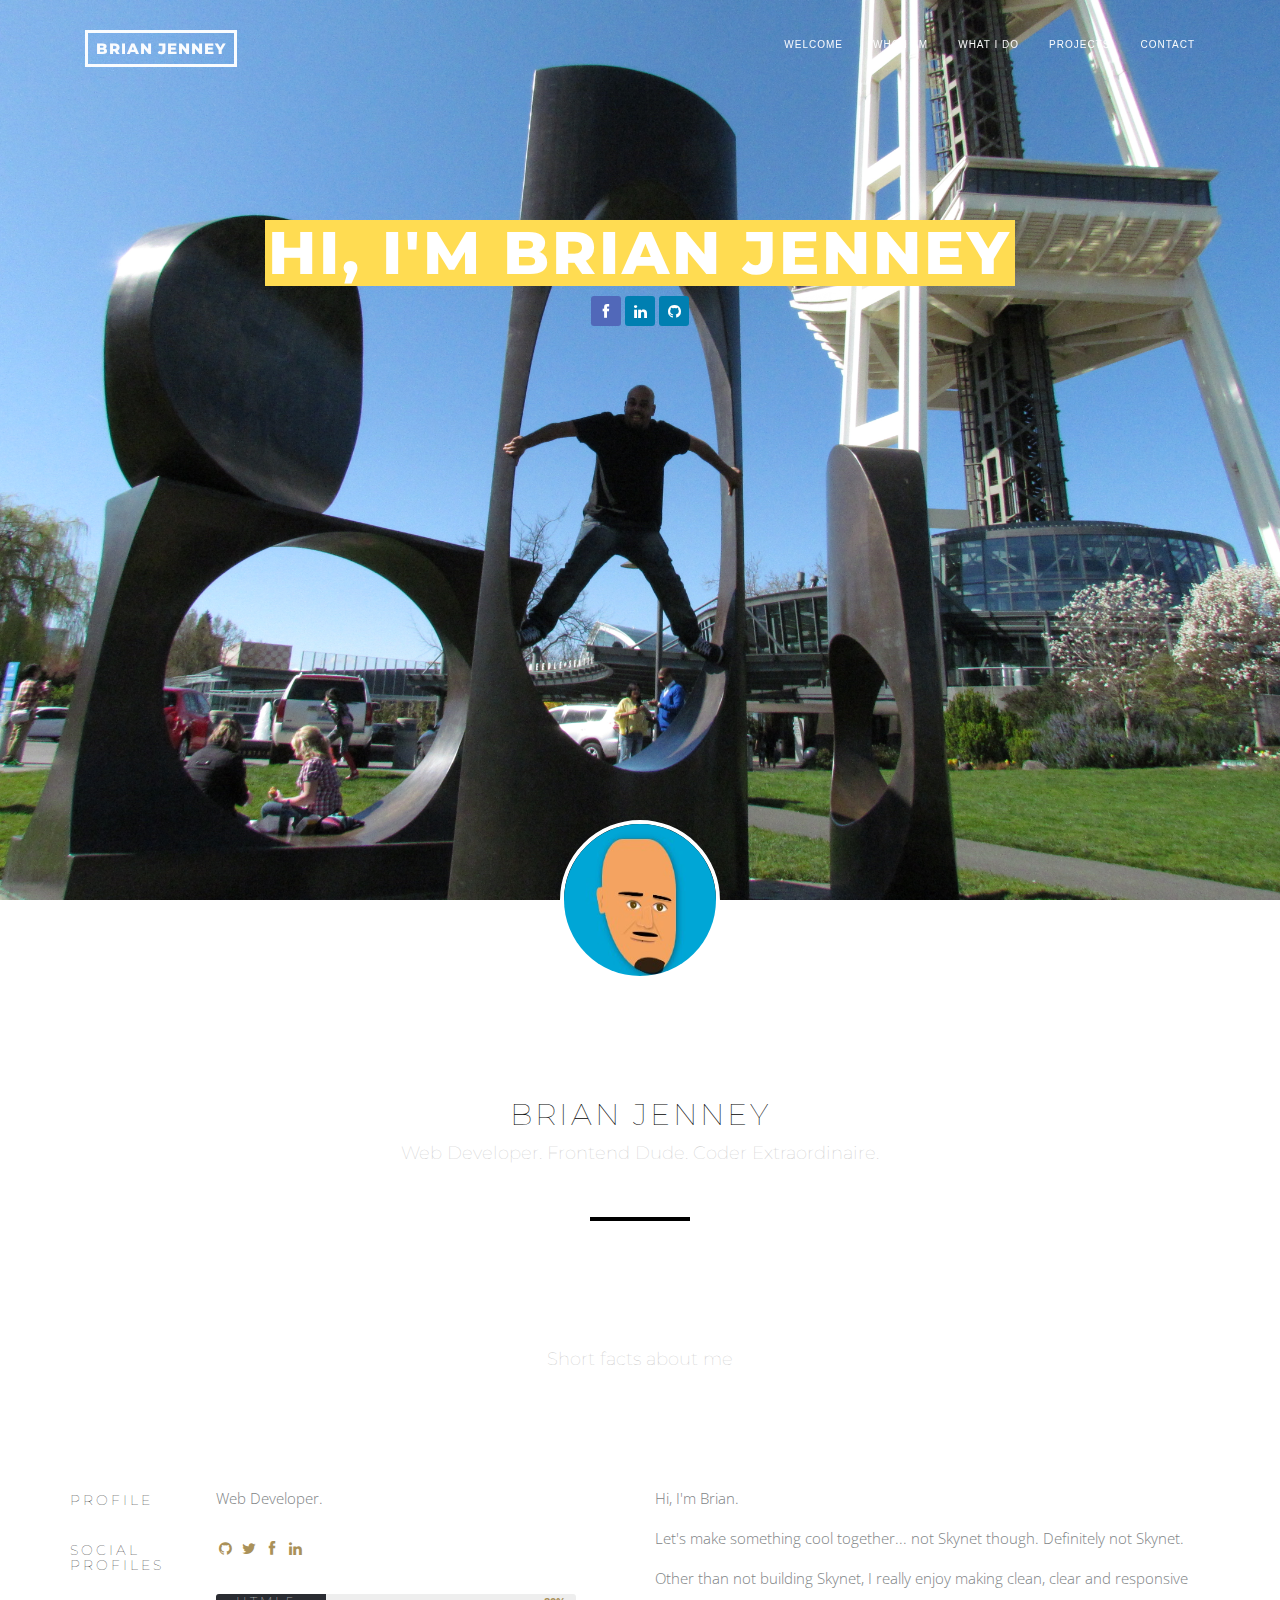
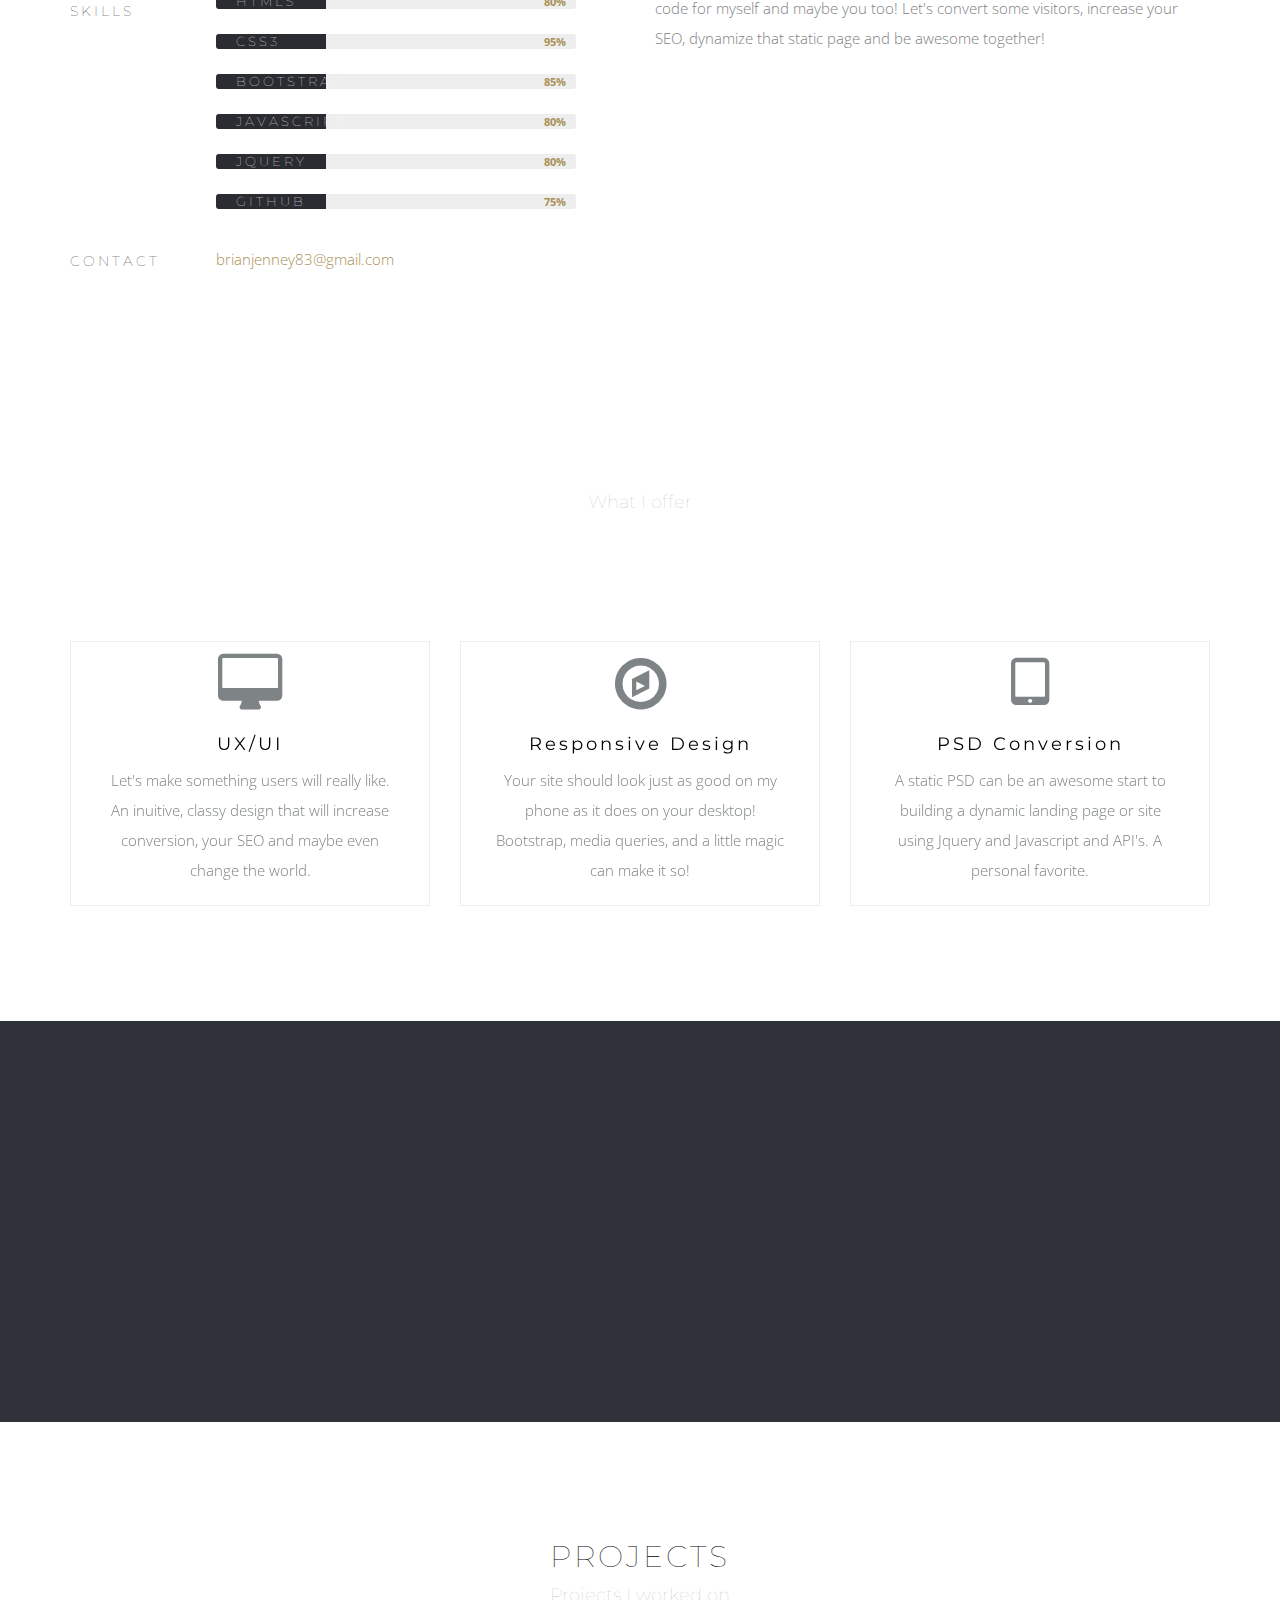
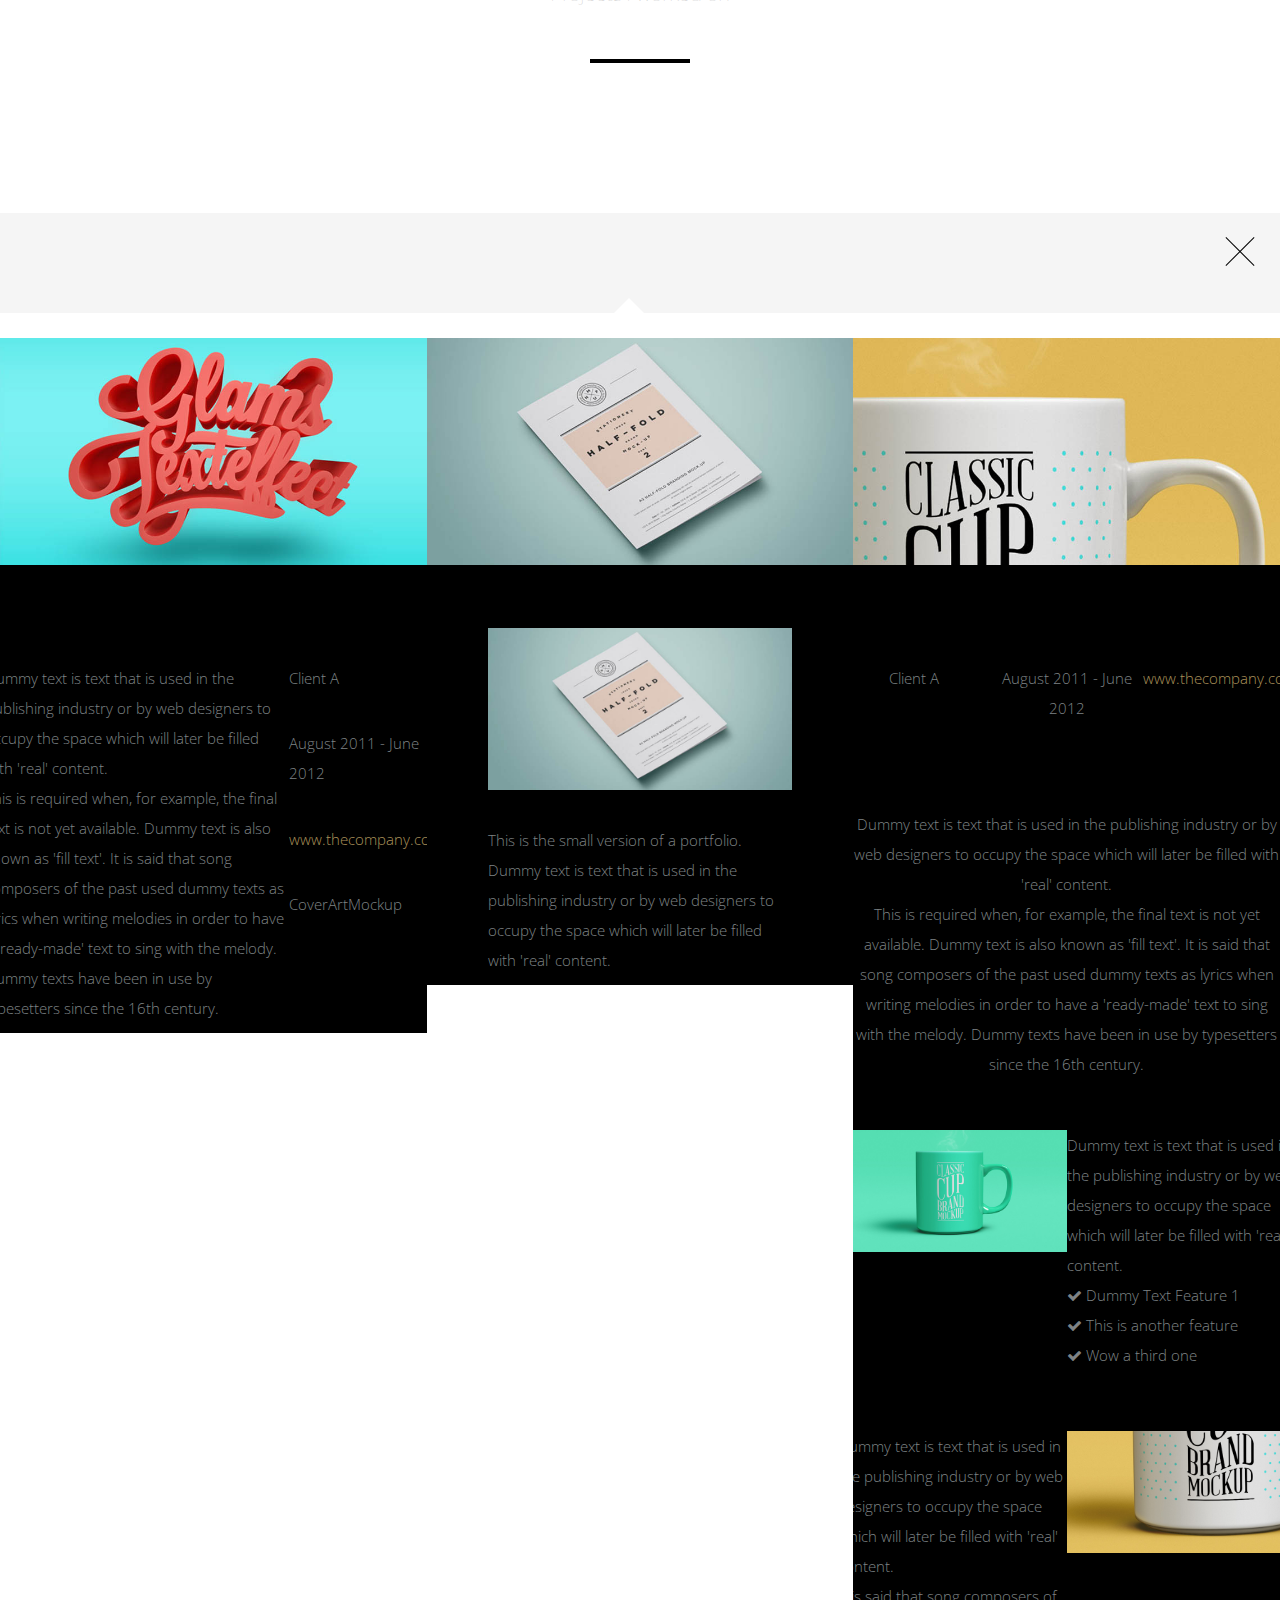
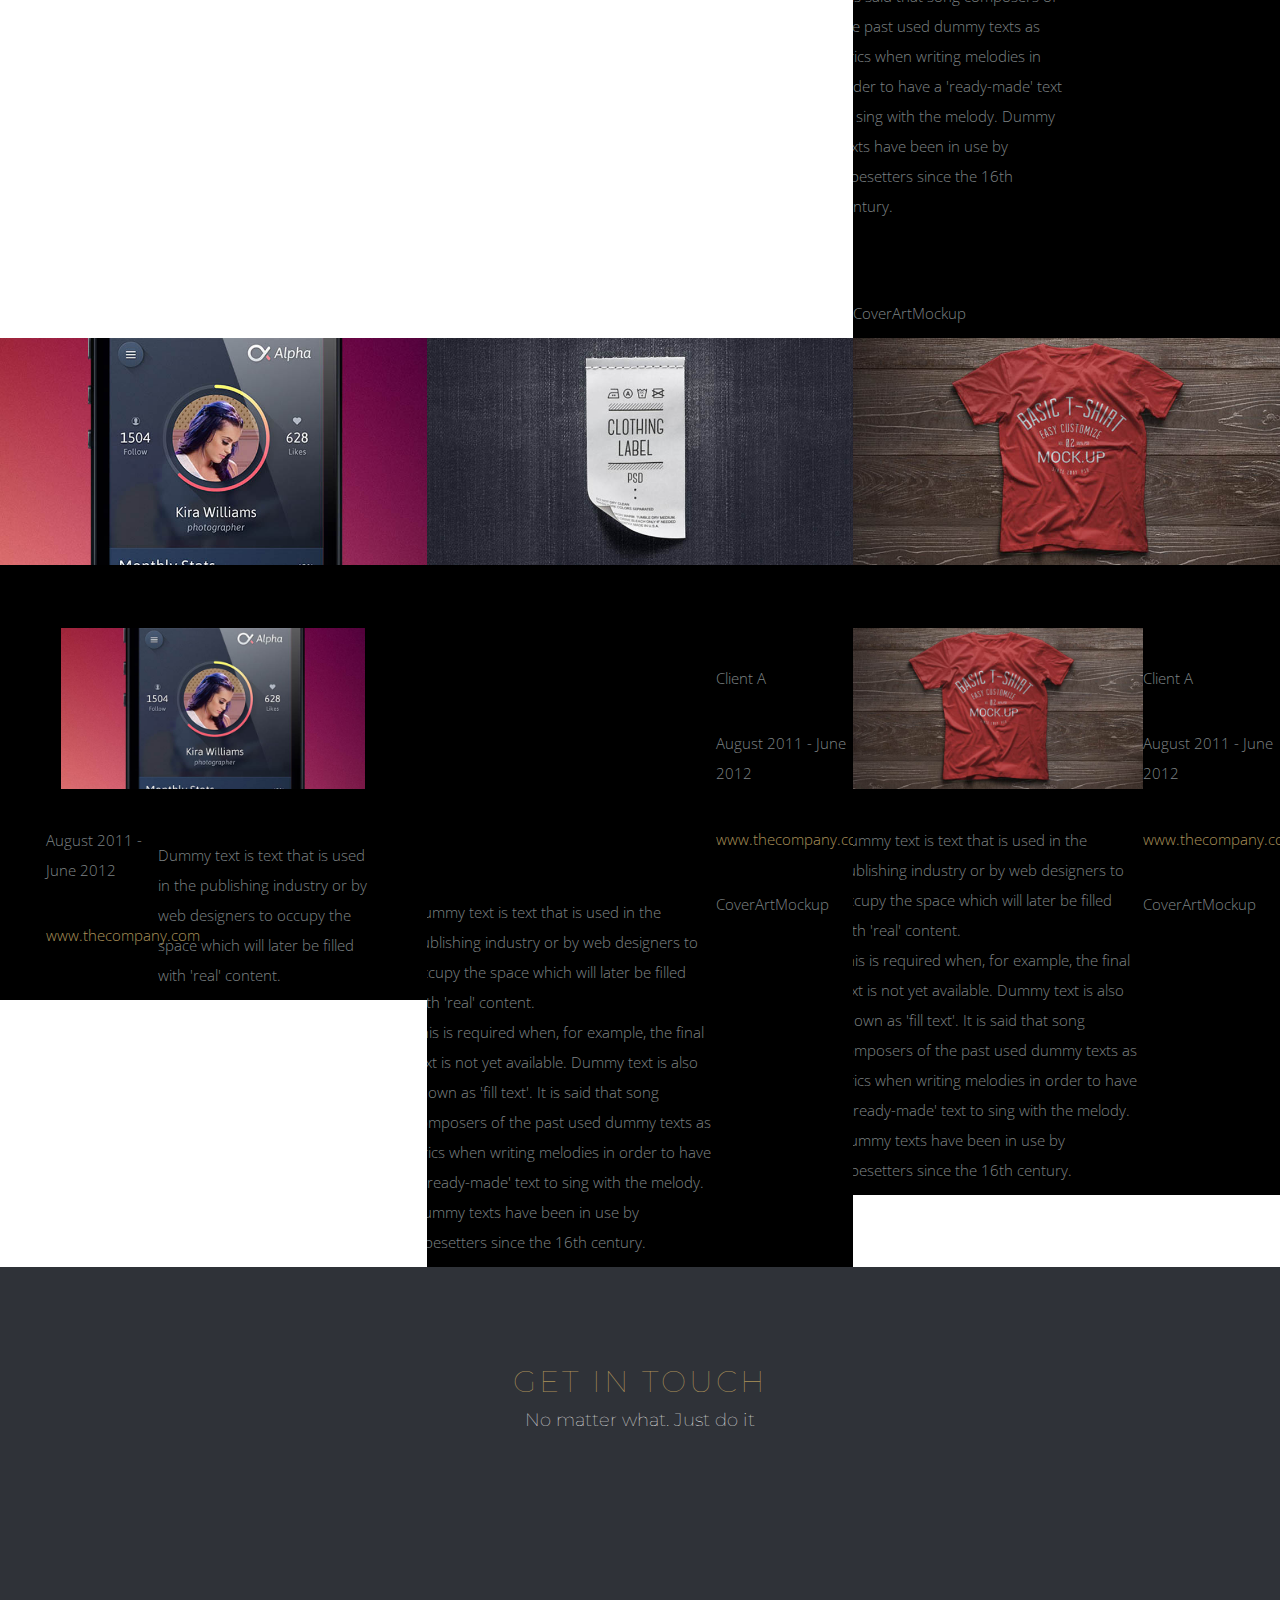
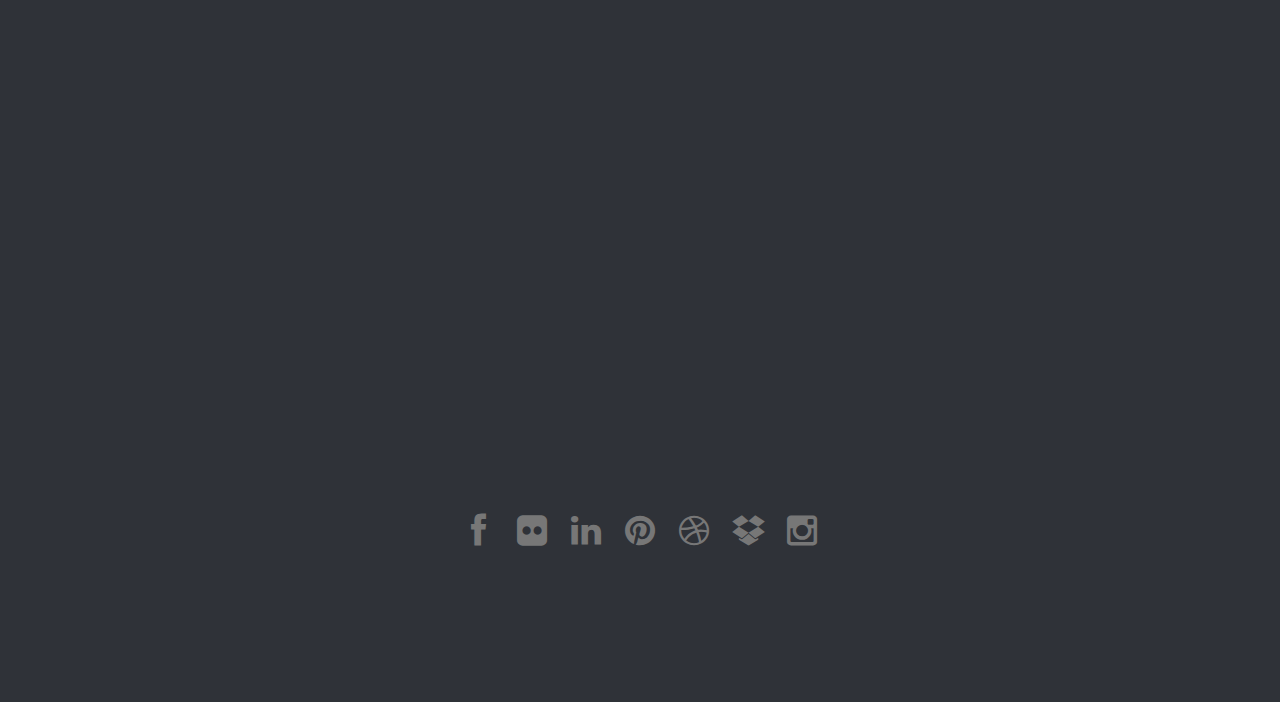
==== index-image.html @ 2e5a346d "Initial commit of portfolio" ====
<!DOCTYPE html>
<!--[if lt IE 7]>      <html class="no-js lt-ie9 lt-ie8 lt-ie7"> <![endif]-->
<!--[if IE 7]>         <html class="no-js lt-ie9 lt-ie8"> <![endif]-->
<!--[if IE 8]>         <html class="no-js lt-ie9"> <![endif]-->
<!--[if gt IE 8]><!--> <html class="no-js"> <!--<![endif]-->
    <head>
        <meta charset="utf-8">
        <title>BRIAN J | portfolio</title>
        <meta name="description" content="Description of your Site">
        <meta name="author" content="CREATEBRILLIANCE - Media &amp; Consulting">
        <meta name="viewport" content="width=device-width, initial-scale=1.0, maximum-scale=1.0, user-scalable=no">

        <link rel="stylesheet" href="css/bootstrap.min.css">
        
        <link rel="stylesheet" href="css/font-awesome.min.css">

		<link rel="stylesheet" href="owl-carousel/owl.carousel.css">
        <link rel="stylesheet" href="owl-carousel/owl.theme.css">
 
		<link rel="stylesheet" href="css/magnific-popup.css">
		
		<link rel="stylesheet" href="css/animate.css">
		
        <link rel="stylesheet" href="css/main.css">

		<link rel="stylesheet" href="css/colorscheme-0.css">
		
		<link href='http://fonts.googleapis.com/css?family=Montserrat:400,700%7cOpen+Sans:100,200,300,400,700' rel='stylesheet' type='text/css'> 

        <script src="js/vendor/modernizr-2.6.2-respond-1.1.0.min.js"></script>
		
		<script src="http://maps.google.com/maps/api/js?sensor=false"></script>
        

    </head>
    
    <body>
    <!--Preloader-->	
	<div id="preloader"><div id="spinner_container"><div class="company"><div class="border">BRIAN JENNEY <img src="img/assets/spinner.gif" alt="" /></div></div></div></div>
	
	<!--<nav class="navbar navbar-custom navbar-fixed-top static-background" role="navigation">-->
	<nav class="navbar navbar-custom navbar-fixed-top" role="navigation">
		<div class="container">
			<div class="navbar-header page-scroll">
				<button type="button" class="navbar-toggle" data-toggle="collapse" data-target=".navbar-main-collapse">
					<i class="fa fa-bars"></i>
				</button>
			<div class="company"><div class="border">BRIAN JENNEY</div></div>
			</div>
			<div class="collapse navbar-collapse navbar-right navbar-main-collapse">
				<ul class="nav navbar-nav">				
					<li><a href="#welcome">Welcome</a></li>
					<li><a href="#cv">Who I Am</a></li>
					<li><a href="#portfolio">What I Do</a></li>
					<li><a href="#blog">Projects</a></li>
					<li><a href="#contact">Contact</a></li>				
				</ul>
			</div>				
		</div>			
	</nav>

	<!--main body-->
	<section id="head" class="style2">
		<div class="container">
			<div class="row">
				<div class="hero" data-start="top:0px;opacity:1" data-top-bottom="top:500px;opacity:0">
					<div class="col-sm-8 col-sm-offset-2">
						<h1>Hi, I'm Brian Jenney</h1>
						<h3><span class="rotator"></span></h3>
						<div class="social-icons">

						
							<a href="#" target="_blank" class="facebook"><i class="fa fa-facebook"></i></a>
							<a href="#" target="_blank" class="linkedin"><i class="fa fa-linkedin"></i> </a>
							<a href="#" target="_blank" class="linkedin"><i class="fa fa-github"></i> </a>
						</div>

					</div>
				</div>
			</div>
		</div>
		<div id="slides">
			<div class="slides-container">
				<img src="img/bg-head-2.jpg" alt="Brian Jenney tackling the space needle" />
			</div>
		</div>
	</section>

	<section id="welcome">	
		<img alt="" class="thumb-middle" src="img/user-1.jpg" alt="Brian Jenney in CSS">			
		<div class="container">
			<div class="row">
				<div class="hero col-sm-6 col-sm-offset-3">
					<h2>Brian Jenney </h2>
					<p>Web Developer. Frontend Dude. Coder Extraordinaire.</p>
					<div class="space"></div>
				</div>
			</div>
			<div class="row">
				<div class="hero col-sm-6 col-sm-offset-3">
					<p>Short facts about me</p>
				</div>
			</div>
			<div class="row">
					<div class="col-md-6">						
						<div class="introduction-table">
							<div class="row">
								<div class="col-sm-3">
									<h4>Profile</h4>
								</div>
								<div class="col-sm-9">
									<p>Web Developer.</p>
								</div>
								</div>
								<div class="row">
								<div class="col-sm-3">
									<h4>Social Profiles</h4>
								</div>
								<div class="col-sm-9">

								
										<a href="#"><i class="fa fa-github fa-fw"></i></a>
										<a href="#"><i class="fa fa-twitter fa-fw"></i></a>
										<a href="#"><i class="fa fa-facebook fa-fw"></i></a>
										<a href="#"><i class="fa fa-linkedin fa-fw"></i> </a>
										
								</div>
							</div>
							<div class="row">
								<div class="col-sm-3">
									<h4>Skills</h4>
								</div>
								<div class="col-sm-8">
									<div class="skillbar clearfix " data-percent="80%">
										<div class="skillbar-title" style="background:#2F3238;"><span>HTML5</span></div>
										<div class="skillbar-bar" style="background:#2F3238;"></div>
										<div class="skill-bar-percent">80%</div>
									</div> <!-- End Skill Bar -->
									
									<div class="skillbar clearfix " data-percent="95%">
										<div class="skillbar-title" style="background:#2F3238;"><span>CSS3</span></div>
										<div class="skillbar-bar" style="background:#2F3238;"></div>
										<div class="skill-bar-percent">95%</div>
									</div> <!-- End Skill Bar -->
									
									<div class="skillbar clearfix " data-percent="75%">
										<div class="skillbar-title" style="background:#2F3238;"><span>BOOTSTRAP</span></div>
										<div class="skillbar-bar" style="background:#2F3238;"></div>
										<div class="skill-bar-percent">85%</div>
									</div> <!-- End Skill Bar -->
									
									<div class="skillbar clearfix " data-percent="88%">
										<div class="skillbar-title" style="background:#2F3238;"><span>JAVASCRIPT</span></div>
										<div class="skillbar-bar" style="background:#2F3238;"></div>
										<div class="skill-bar-percent">80%</div>
									</div> <!-- End Skill Bar -->

									<div class="skillbar clearfix " data-percent="88%">
										<div class="skillbar-title" style="background:#2F3238;"><span>JQUERY</span></div>
										<div class="skillbar-bar" style="background:#2F3238;"></div>
										<div class="skill-bar-percent">80%</div>
									</div> <!-- End Skill Bar -->

									<div class="skillbar clearfix " data-percent="88%">
										<div class="skillbar-title" style="background:#2F3238;"><span>GITHUB</span></div>
										<div class="skillbar-bar" style="background:#2F3238;"></div>
										<div class="skill-bar-percent">75%</div>
									</div> <!-- End Skill Bar -->
									
								</div>
							</div>
							<div class="row">
								<div class="col-sm-3">
									<h4>Contact</h4>
								</div>
								<div class="col-sm-9">
									<a href="mailto:brianjenney83@gmail.com">brianjenney83@gmail.com</a>
								</div>
							</div>
						</div>
					</div>
				
					<div class="col-md-6">
						<p>Hi, I'm Brian.</p>							
						<p>Let's make something cool together... not Skynet though. Definitely not Skynet.</p>
						<p>Other than not building Skynet, I really enjoy making clean, clear and responsive code for myself and maybe you too! Let's convert some visitors, increase your SEO, dynamize that static page and be awesome together!</p>

													
							
					</div>				
			</div>
		</div><!--container-->
	</section>
	
	<section id="offers">
		<div class="container">
			<div class="row">
				<div class="hero col-sm-6 col-sm-offset-3">
					<p>What I offer</p>
				</div>
			</div>
			<div class="row">
				<div class="col-sm-4">
					<div class="feature">
						<div class="icon ">
							<i class="fa fa-desktop"></i>
						</div>
						<div class="headline">
							<h3>UX/UI</h3>
						</div>
						<div class="text hidden-sm">
							<p>Let's make something users will really like. An inuitive, classy design that will increase conversion, your SEO and maybe even change the world.</p>
						</div>
						<div class="background-icon animated" data-animation-delay="0" data-animation="fadeInLeft">
							<i class="fa fa-desktop"></i>
						</div>
					</div>
				</div>
				<div class="col-sm-4">
					<div class="feature">
						<div class="icon ">
							<i class="fa fa-compass"></i>
						</div>
						<div class="headline">
							<h3>Responsive Design</h3>
						</div>
						<div class="text hidden-sm">
							<p>Your site should look just as good on my phone as it does on your desktop! Bootstrap, media queries, and a little magic can make it so!</p>
						</div>
						<div class="background-icon animated" data-animation-delay="200" data-animation="fadeInLeft">
							<i class="fa fa-compass"></i>
						</div>
					</div>
				</div>
				<div class="col-sm-4">
					<div class="feature">
						<div class="icon ">
							<i class="fa fa-tablet"></i>
						</div>
						<div class="headline">
							<h3>PSD Conversion</h3>
						</div>
						<div class="text hidden-sm">
							<p>A static PSD can be an awesome start to building a dynamic landing page or site using Jquery and Javascript and API's. A personal favorite.</p>
						</div>
						<div class="background-icon animated" data-animation-delay="200" data-animation="fadeInLeft">
							<i class="fa fa-tablet"></i>
						</div>
					</div>
				</div>
			</div><!--row-->
			
		</div>			
	</section>
			
	<section class="callToAction">			
		<div class="container animated" data-animation-delay="200" data-animation="rubberBand">
			<h2>I'm currently available to build something awesome with you or your company.</h2>
			<button class="btn btn-default btn-lg btn-toWhite"  onclick="$.scrollTo( '#contact', 800, {easing:'easeOutExpo', axis:'y'} );"><i class="fa fa-check"></i> HIRE ME</button>
		</div>
	</section>

	<section id="portfolio">
		<div class="container">
			<div class="row">
				<div class="hero col-sm-6 col-sm-offset-3">
					<h2>Projects</h2>
					<p>Projects I worked on</p>
					<div class="space"></div>
				</div>
			</div>
			
		</div>

		<div class="portfolio-wrapper">
			<div class="container">
				<div class="portfolio-close"><span>close</span></div>
				<div class="portfolio-container"></div>
				<div class="arrow-up"></div>
			</div>
		</div>
		
		<div class="portfolio-grid row">
			<div class="col-sm-4" data-group="graphics,web">
				<div class="portfolio-link">
					<div class="portfolio-hover">
						<div class="img"><img src="img/portfolio/port-1.jpg" alt=""></div>
						<div class="info dark">
							<h2>Photoshop Text Effect</h2>
							<p>Graphics | Web</p>
						</div>
					</div>

					<div class="portfolio-content">
						<h2>Photoshop Text Effect</h2>
						<div class="row">
							<div class="col-md-8">
								<div id="carousel-port" class="owl-carousel owl-portfolio">
									<div class="item"><img class="lazyOwl img-responsive" data-src="img/portfolio/port-1-2.jpg" src="#" alt="" />
									</div>
									<div class="item"><img class="lazyOwl img-responsive" data-src="img/portfolio/port-1-3.jpg" src="#" alt="" />
									</div>
									<div class="item"><img class="lazyOwl img-responsive" data-src="img/portfolio/port-1-4.jpg" src="#" alt="" />
									</div>
								</div>
								<h5>PROJECT DESCRIPTION</h5>
								<div class="description">
									<p>
										Dummy text is text that is used in the publishing industry or by web designers to occupy the space which will later be filled with 'real' content.
										<br/>
										This is required when, for example, the final text is not yet available. Dummy text is also known as 'fill text'. It is said that song composers of the past used dummy texts as lyrics when writing melodies in order to have a 'ready-made' text to sing with the melody. Dummy texts have been in use by typesetters since the 16th century.
									</p>
								</div>
							</div>
							<div class="col-md-4">
								<div class="client">
									<h5>CLIENT NAME</h5>
									<p>
										Client A
									</p>
								</div>
								<div class="date">
									<h5>TIMEFRAME</h5>
									<p>
										August 2011 - June 2012
									</p>
								</div>
								<div class="url">
									<h5>URL</h5>
									<p>
										<a href="#">www.thecompany.com</a>
									</p>
								</div>
								<div class="tags">
									<h5>TAGS</h5>
									<p>
										<span class="tagIcon">Cover</span><span class="tagIcon">Art</span><span class="tagIcon">Mockup</span>
									</p>
								</div>
							</div>
						</div>
					</div><!--portfolio-content-->
				</div>
			</div>
			
			<div class="col-sm-4" data-group="mockup">   
				<div class="portfolio-link">
					<div class="portfolio-hover">
						<div class="img"><img src="img/portfolio/port-2.jpg" alt=""></div>
						<div class="info dark">
							<h2>Project for Client B</h2>
							<p>Mockup</p>
						</div>
					</div>

					<div class="portfolio-content">
						<div class="row">
							<div class="col-md-8 col-md-offset-2">
								<h2>Portfolio Client B</h2>
								<img src="img/portfolio/port-2-2.jpg" class="img-responsive" alt="" />
								<h5>PROJECT DESCRIPTION</h5>
								<div class="description">
									<p>
										This is the small version of a portfolio. <br>
										Dummy text is text that is used in the publishing industry or by web designers to occupy the space which will later be filled with 'real' content.
									</p>
								</div>
							</div>
						</div>
					</div><!--portfolio-content-->
				</div>
			</div>
			
			<div class="col-sm-4" data-group="web,mockup,graphics">  
				<div class="portfolio-link">
					<div class="portfolio-hover">
						<div class="img"><img src="img/portfolio/port-3.jpg" alt=""></div>
						<div class="info dark">
							<h2>Big Project</h2>
							<p>Web | Mockup | Graphics</p>
						</div>
					</div>

					<div class="portfolio-content">
						<h2 class="text-center">Big Project</h2>
						<div class="row">
							<div class="col-sm-4 text-center">
								<div class="client">
									<h5>CLIENT NAME</h5>
									<p>
										Client A
									</p>
								</div>
							</div>
							<div class="col-sm-4 text-center">
								<div class="date">
									<h5>TIMEFRAME</h5>
									<p>
										August 2011 - June 2012
									</p>
								</div>
							</div>
							<div class="col-sm-4 text-center">
								<div class="url">
									<h5>URL</h5>
									<p>
										<a href="#">www.thecompany.com</a>
									</p>
								</div>
							</div>
						</div>
						
						<hr class="invisible">
						
						<h5 class="text-center">PROJECT DESCRIPTION</h5>
						<div class="description">
							<p class="text-center">
								Dummy text is text that is used in the publishing industry or by web designers to occupy the space which will later be filled with 'real' content.
								<br/>
								This is required when, for example, the final text is not yet available. Dummy text is also known as 'fill text'. It is said that song composers of the past used dummy texts as lyrics when writing melodies in order to have a 'ready-made' text to sing with the melody. Dummy texts have been in use by typesetters since the 16th century.
							</p>
						</div>
						
						<hr class="invisible">
						
						<div class="row">
							<div class="col-sm-6">
								<img class="img-responsive" src="img/portfolio/port-3-2.jpg" alt="" />
							</div>
							<div class="col-sm-6">
								Dummy text is text that is used in the publishing industry or by web designers to occupy the space which will later be filled with 'real' content.
								<ul class="list-unstyled">
									<li><i class="fa fa-check"></i> Dummy Text Feature 1</li>
									<li><i class="fa fa-check"></i> This is another feature</li>
									<li><i class="fa fa-check"></i> Wow a third one</li>
								</ul>
							</div>
						</div>
						
						<hr class="invisible">
						
						<div class="row">
							<div class="col-sm-6">
								Dummy text is text that is used in the publishing industry or by web designers to occupy the space which will later be filled with 'real' content.
								<br>
								It is said that song composers of the past used dummy texts as lyrics when writing melodies in order to have a 'ready-made' text to sing with the melody. Dummy texts have been in use by typesetters since the 16th century. 
							</div>
							<div class="col-sm-6">
								<img class="img-responsive" src="img/portfolio/port-3-3.jpg" alt="" />
							</div>
						</div>
						
						<hr class="invisible">
						
						<div class="tags">
							<h5>TAGS</h5>
							<p>
								<span class="tagIcon">Cover</span><span class="tagIcon">Art</span><span class="tagIcon">Mockup</span>
							</p>
						</div>
					</div><!--portfolio-content-->
				</div>
			</div>
			
			<div class="col-sm-4" data-group="web">   
				<div class="portfolio-link">
					<div class="portfolio-hover">
						<div class="img"><img src="img/portfolio/port-4.jpg" alt=""></div>
						<div class="info dark">
							<h2>App Design</h2>
							<p>Web</p>
						</div>
					</div>

					<div class="portfolio-content">
						<div class="row">
							<div class="col-md-8 col-md-offset-2">
								<h2>App Design</h2>
								<img class="img-responsive" src="img/portfolio/port-4-2.jpg" alt="" />
								<div class="row">
									<div class="col-md-4">
										<div class="date">
											<h5>TIMEFRAME</h5>
											<p>
												August 2011 - June 2012
											</p>
										</div>
										<div class="url">
											<h5>URL</h5>
											<p>
												<a href="#">www.thecompany.com</a>
											</p>
										</div>
									</div>
									<div class="col-md-8">
										<h5>PROJECT DESCRIPTION</h5>
										<div class="description">
											<p>
												Dummy text is text that is used in the publishing industry or by web designers to occupy the space which will later be filled with 'real' content.
											</p>
										</div>
									</div>
								</div>
							</div>
						</div>
					</div><!--portfolio-content-->
				</div>
			</div>
			
			<div class="col-sm-4" data-group="graphics,mockup">   
				<div class="portfolio-link">
					<div class="portfolio-hover">
						<div class="img"><img src="img/portfolio/port-5.jpg" alt=""></div>
						<div class="info dark">
							<h2>PSD Mockup</h2>
							<p>Graphics | Mockup</p>
						</div>
					</div>

					<div class="portfolio-content">
						<h2>PSD Mockup</h2>
						<div class="row">
							<div class="col-md-8">
								<div class="video-container">
									<iframe src="http://player.vimeo.com/video/25708134?title=0&amp;byline=0&amp;portrait=0" width="400" height="225" style="border-width:0px"></iframe>
								</div>	
								<h5>PROJECT DESCRIPTION</h5>
								<div class="description">
									<p>
										Dummy text is text that is used in the publishing industry or by web designers to occupy the space which will later be filled with 'real' content.
										<br/>
										This is required when, for example, the final text is not yet available. Dummy text is also known as 'fill text'. It is said that song composers of the past used dummy texts as lyrics when writing melodies in order to have a 'ready-made' text to sing with the melody. Dummy texts have been in use by typesetters since the 16th century.
									</p>
								</div>
							</div>
							<div class="col-md-4">
								<div class="client">
									<h5>CLIENT NAME</h5>
									<p>
										Client A
									</p>
								</div>
								<div class="date">
									<h5>TIMEFRAME</h5>
									<p>
										August 2011 - June 2012
									</p>
								</div>
								<div class="url">
									<h5>URL</h5>
									<p>
										<a href="#">www.thecompany.com</a>
									</p>
								</div>
								<div class="tags">
									<h5>TAGS</h5>
									<p>
										<span class="tagIcon">Cover</span><span class="tagIcon">Art</span><span class="tagIcon">Mockup</span>
									</p>
								</div>
							</div>
						</div>
					</div><!--portfolio-content-->
				</div>
			</div>
			
			<div class="col-sm-4" data-group="web,mockup">   
				<div class="portfolio-link">
					<div class="portfolio-hover">
						<div class="img"><img src="img/portfolio/port-6.jpg" alt=""></div>
						<div class="info dark">
							<h2>The Shirt</h2>
							<p>Web | Mockup</p>
						</div>
					</div>
					
					<div class="portfolio-content">
						<h2>The Shirt</h2>
						<div class="row">
							<div class="col-md-8">
								<img class="img-responsive" src="img/portfolio/port-6-2.jpg" alt="" />

								<h5>PROJECT DESCRIPTION</h5>
								<div class="description">
									<p>
										Dummy text is text that is used in the publishing industry or by web designers to occupy the space which will later be filled with 'real' content.
										<br/>
										This is required when, for example, the final text is not yet available. Dummy text is also known as 'fill text'. It is said that song composers of the past used dummy texts as lyrics when writing melodies in order to have a 'ready-made' text to sing with the melody. Dummy texts have been in use by typesetters since the 16th century.
									</p>
								</div>
							</div>
							<div class="col-md-4">
								<div class="client">
									<h5>CLIENT NAME</h5>
									<p>
										Client A
									</p>
								</div>
								<div class="date">
									<h5>TIMEFRAME</h5>
									<p>
										August 2011 - June 2012
									</p>
								</div>
								<div class="url">
									<h5>URL</h5>
									<p>
										<a href="#">www.thecompany.com</a>
									</p>
								</div>
								<div class="tags">
									<h5>TAGS</h5>
									<p>
										<span class="tagIcon">Cover</span><span class="tagIcon">Art</span><span class="tagIcon">Mockup</span>
									</p>
								</div>
							</div>
						</div>
					</div><!--portfolio-content-->
				</div>
			</div>
			
		</div>	
	</section>
	
	<section id="contact" class="no-section-padding">
		
		<div class="container text-center">
			<div class="row section-padding">
				<div class="hero">
						<h2>Get in touch</h2>
						<p>No matter what. Just do it</p>
				</div>
				<div class="col-sm-6 col-sm-offset-3 animated" data-animation-delay="300" data-animation="fadeInLeft">
					<h2>Brian Jenney </h2>
					<address>
						San Pablo, CA 
						<br>
						<abbr title="Phone">P:</abbr> (510) 206-8990
						<br>
						<a href="mailto:brianjenney83@gmail.com">brianjenney83@gmail.com</a>
					</address>
					<div class="background-icon left animated" data-animation-delay="400" data-animation="fadeInRight">
						<i class="fa fa-envelope-o"></i>
					</div>
				</div>
				<div class="col-sm-6 col-sm-offset-3 animated" data-animation-delay="600" data-animation="fadeInRight">
					<form class="contact-form" id="contact-form" role="form">
						<div class="form-group">
							<label class="sr-only" for="inputName">Name</label>
							<input type="text" placeholder="Name" name="inputName" id="inputName" class="form-control">
						</div>

						<div class="form-group">
							<label class="sr-only" for="inputEmail">Email address</label>
							<input type="email" placeholder="Enter email" name="inputEmail" id="inputEmail" class="form-control">
						</div>

						<div class="form-group">
							<label class="sr-only" for="inputMessage">Message</label>
							<textarea placeholder="Your Message" name="inputMessage" rows="5" id="inputMessage" class="form-control"></textarea>
						</div>
						<div class="pull-right">
							<p><button id="contact-submit" class="btn btn-default btn-submit" type="submit"><i class="fa fa-check"></i> Submit</button></p>
						</div>
						<div class="clearfix"></div>
						<div id="contact-form-response"></div>
					</form>
				</div>
			</div><!--row-->
			
				<div class="social-icons">
					<a href="#" target="_blank" class="facebook"><i class="fa fa-facebook"></i></a>
					<a href="#" target="_blank" class="flickr"><i class="fa fa-flickr"></i> </a>
					<a href="#" target="_blank" class="linkedin"><i class="fa fa-linkedin"></i> </a>
					<a href="#" target="_blank" class="pinterest"><i class="fa fa-pinterest"></i> </a>
					<a href="#" target="_blank" class="dribbble"><i class="fa fa-dribbble"></i> </a>
					<a href="#" target="_blank" class="dropbox"><i class="fa fa-dropbox"></i> </a>
					<a href="#" target="_blank" class="instagram"><i class="fa fa-instagram"></i> </a>
				</div>
				<div class="clearfix"></div>
			
		</div><!--container-->		
	</section>

  		<script type="text/javascript" src="js/vendor/jquery-1.10.1.min.js"></script>
		<script type="text/javascript" src="js/vendor/bootstrap.min.js"></script>
		<script type="text/javascript" src="js/plugins.js"></script>
		<script type="text/javascript" src="owl-carousel/owl.carousel.min.js"></script>
		<script type="text/javascript" src="js/main.js"></script>

		<script>
			$(document).ready(function(){		
				SLAMR.preloader();		
				SLAMR.nav();	
				SLAMR.parallax(true);							
				SLAMR.slider("#slides", {'play':false, 'animation': 'fade'});				
				SLAMR.skillbar("animated");	
				SLAMR.slideDownHead(true);			
				SLAMR.scrollAnim("yes");							
				SLAMR.owlCarousel({
				'#owl-carousel-blog':{singleItem : true,
						lazyLoad:true,
						autoPlay : true},
				'#owl-carousel-clients':{navigation: true,
				navigationText: [
      				"<i class='fa fa-angle-left arrow-round'></i>",
      				"<i class='fa fa-angle-right arrow-round'></i>"
      			]},
      			'#owl-carousel-testimonial':{singleItem:true,transitionStyle: "goDown",navigation: true,
				navigationText: [
      				"<i class='fa fa-angle-left arrow-round'></i>",
      				"<i class='fa fa-angle-right arrow-round'></i>"
      			]}, 
				});	
				SLAMR.bootstrapCarousel({
				'#carousel-head':{interval:5000,pause:false}
				});	
				SLAMR.contactForm();
				SLAMR.fitVids(".video-container");
				
				SLAMR.magnific({
					'.image-modal':{type:'image',image: { 
						markup: '<div class="mfp-figure">'+
						            '<div class="mfp-close"></div>'+
						            '<div class="mfp-img"></div>'+
						            '<div class="mfp-bottom-bar">'+
						              '<div class="mfp-title"></div>'+
						              '<div class="mfp-counter"></div>'+
						            '</div>'+
						          '</div>',												  
						  titleSrc: 'title',verticalFit: true,tError: '<a href="%url%">The image</a> could not be loaded.'
					},closeBtnInside:true,midClick: true,fixedContentPos:false,preloader:true,gallery:{ enabled:true},removalDelay: 0,mainClass: 'mfp-fade'}});
				
				SLAMR.portfolioFilter("#portfolio .filter a", "#portfolio .portfolio-grid div");
				SLAMR.portfolio(".portfolio-link",{
					"pWrapper"	: ".portfolio-wrapper",
		            "section"	: "#portfolio",
		            "pContent"	: ".portfolio-content",
		            "pContainer": ".portfolio-container",
		            "close"		: ".portfolio-close",
		            "carousel"	: ".owl-portfolio"
		      	});							
			}); //document ready

			$(function() {
  
  var arr = ['web developer', 'UX/UI developer', 'rad dad'];
  
  $('.rotator')
    .data('intervalLink', window.setInterval(function() {
      var i = arguments.callee.i ? arguments.callee.i : 0,
        message = arr[i];
      $('.rotator').animate({
        opacity: 0
      }, 500, function() {
        $(this).html(message);
      }).animate({
        opacity: 1
      }, 500);
      arguments.callee.i = (i++ == (arr.length - 1)) ? 0 : i++;
    }, 5000));
});
		</script>

    </body>   
</html>
---- css/main.css ----
/*
 Theme Name: SLAMR
 Author: CREATEBRILLIANCE - Media & Consulting
 Author URI: http://www.createbrilliance.com
 Version: 1.1
 */



/*GENERAL STYLING*/

html, body {
	height: 100%;
}

body {
	background:url(../img/dark_wall.png) repeat;
	font-family: "Open Sans", Helvetica, Arial, sans-serif;
	color: #7E8385;
	font-size:15px;
	line-height: 2;
	font-weight:100;
	overflow-x: hidden !important;
}

h1, h2, h3, h4, h5, h6, .h1, .h2, .h3, .h4, .h5, .h6 {
	color: black;
	font-family: "Montserrat",Helvetica,Arial,sans-serif;
	font-weight: 100;
	letter-spacing:3px;
}

h3{
	font-size:18px;
}
h4{
	text-transform:uppercase;
	font-size:14px;
}
.light{
	font-weight:100;
}


hr{
	margin-top:25px;
	margin-bottom:25px;
}

a {
	color: #AA9159;
	text-decoration: none;
	-webkit-transition: color 0.5s ease 0s;
	-moz-transition: color 0.5s ease 0s;
	-o-transition: color 0.5s ease 0s;
	transition: color 0.5s ease 0s;
}
a:hover, a:focus {
	color: #a2afb3;
	text-decoration: underline;
}
a:focus {
	outline: thin dotted #333333;
	outline-offset: -2px;
}

/*
 * BUTTONS
 */

.btn-default {
	font-weight: 100;
	letter-spacing:3px;
	background: none;
	font-family: "Montserrat",Helvetica,Arial,sans-serif;
	border-radius: 3px;
	border:2px solid #676767;
	padding-left:25px;
	padding-right:25px;
	padding-top:15px;
	padding-bottom:15px;
	color: #676767;
	text-transform: uppercase;
	-webkit-transition: all 0.5s ease 0s;
	-moz-transition: all 0.5s ease 0s;
	-o-transition: all 0.5s ease 0s;
	transition: all 0.5s ease 0s;
}

.btn-default:hover, .btn-default:focus, .btn-default:active, .btn-default.active, .open .dropdown-toggle.btn-default {
	background-color: #2F3238;
	border-color: #2F3238;
	color: white !important;
	opacity: 1;
}

.btn-toWhite:hover, .btn-toWhite:focus, .btn-toWhite:active, .btn-toWhite.active {
	border-color: white;
}


.company{
	font-family: "Montserrat", Helvetica, Arial, sans-serif;
  	font-size: 15px;
    font-weight: 800;
    line-height: 25px;
    padding-top: 10px;
}

.company .border{
	border:3px solid white;
	padding-top:3px;
	padding-bottom:3px;
	padding-left:8px;
	padding-right:8px;
	-webkit-transition: all 1s ease-in-out;
    -moz-transition: all 1s ease-in-out;
    transition: all 1s ease-in-out;
}

/*
 * navbar
 */

.navbar {
	border:0px;  
    text-transform: uppercase;
    font-family: "Muli","Helvetica Neue",Helvetica,Arial,sans-serif;
    background-color: none;
    opacity:0.96;
    color:white;
}

.navbar .company{
	padding-left:15px;
	-webkit-transition: all 1s ease-in-out;
    -moz-transition: all 1s ease-in-out;
    transition: all 1s ease-in-out;
}

.navbar-nav > li > a,
.navbar-nav .dropdown-menu > li > a {
	color:white;
	font-size:10px;
}
.navbar-nav > li{
	-webkit-transition: border-bottom-color 1s ease-in-out;
    -moz-transition: border-bottom-color  1s ease-in-out;
    transition: border-bottom-color  1s ease-in-out;
}
.navbar-nav > li.active{
	border-bottom:3px solid white;
}
.top-nav-collapse .navbar-nav > li.active{
	border-bottom:3px solid black;
}
.navbar-nav .caret {
    border-bottom-color: white;
    border-top-color: white;
    -webkit-transition: all 1s ease-in-out;
    -moz-transition: all 1s ease-in-out;
    transition: all 1s ease-in-out;
}

.nav a:hover .caret{
	border-bottom-color: white;
    border-top-color: white;
}

.navbar-nav .dropdown-menu{
	font-family: "Muli","Helvetica Neue",Helvetica,Arial,sans-serif;
    opacity:0.96;
    color:white;
    box-shadow:none;
    background:none;
    border:none;
    left:0;
}


.navbar-custom .nav li a {
    -webkit-transition: all 1s ease-in-out;
    -moz-transition: all 1s ease-in-out;
    transition: all 1s ease-in-out;
}


.navbar-custom .nav li a:hover,
.navbar-custom .nav li a:focus,
.navbar-custom .nav li.active {
    outline: 0;
    font-weight:bold;
    background:none;
}

.navbar-toggle {
    padding: 4px 6px;
    font-size: 16px;
    color: #fff;
}

.navbar-toggle:focus,
.navbar-toggle:active {
    outline: 0;
}


/*small version */
.top-nav-collapse{
	color:black;
}
.top-nav-collapse .company{
	padding-top:7px;
}
.top-nav-collapse .company .border{
	border:3px solid black;
}
.top-nav-collapse .navbar-nav > li > a,
.top-nav-collapse .navbar-nav .dropdown-menu > li > a {
	color:black !important;	
}

.top-nav-collapse .navbar-nav .dropdown-menu {
	   background-color: #F9F9F9 !important;
       border-bottom: 1px solid #f2f2f2 !important;
        -webkit-transition: background .5s ease-in-out,padding .5s ease-in-out;
        -moz-transition: background .5s ease-in-out,padding .5s ease-in-out;
        transition: background .5s ease-in-out,padding .5s ease-in-out;
       
}
.top-nav-collapse .caret {
    border-bottom-color: black !important;
    border-top-color: black !important;
}
.top-nav-collapse .navbar-toggle{
	color:black !important;
}

.navbar {
    padding: 20px 0;
    letter-spacing: 1px;
    background: none;
    -webkit-transition: background .5s ease-in-out,padding .5s ease-in-out;
    -moz-transition: background .5s ease-in-out,padding .5s ease-in-out;
    transition: background .5s ease-in-out,padding .5s ease-in-out;
}

.top-nav-collapse {
    padding: 0;
    background-color: #F9F9F9;
    border-bottom: 1px solid #f2f2f2;
}



/*
 * second version with static-background
 */

.navbar.static-background{
	background-color: white;
	color:black;
}
.navbar.static-background .company{
	color:black;
}
.navbar.static-background .navbar-nav > li > a,.navbar.static-background .navbar-nav .dropdown-menu > li > a {
	color:black;
}
.navbar.static-background .navbar-nav .caret {
    border-bottom-color:black;
    border-top-color:black;
}
.navbar.static-background .navbar-nav .dropdown-menu{
	background:white;
}


/* BOOTSTRAP CAROUSEL FADE EFFECT*/
.carousel-fade .item {
	opacity: 0;
	-webkit-transition: opacity ease-in-out 500ms;
	-moz-transition: opacity ease-in-out 500ms;
	-o-transition: opacity ease-in-out 500ms;
	-ms-transition: opacity ease-in-out 500ms;
	transition: opacity ease-in-out 500ms;
}

.carousel-fade .active.item {
	opacity: 1;
}

.carousel-fade .active.left, .carousel-fade .active.right {
	left: 0;
	opacity: 0;
	z-index: 2;
}

/* BACKGROUND MIDDLE FULL MODULE*/
.background-middle-full {
	background-image: url("");
	width:100%;
	-webkit-background-size: cover;
	-moz-background-size: cover;
	-o-background-size: cover;
	background-size: cover;
	padding:0;
	margin:0;
}
.background-middle-full.fixed{
	background-attachment:fixed !important;
}


/**********************************
 * MODULES
 * 
 *********************************/

/*SOCIAL ICONS MODULE HEAD*/
#head .social-icons a {
	font-size: 15px;
	-moz-box-sizing: border-box;
	color: white;
	border-radius: 3px;
	text-align: center;
	width: 30px;
	height: 30px;
	display: inline-block;
	-webkit-transition: all 0.5s ease 0s;
	-moz-transition: all 0.5s ease 0s;
	-o-transition: all 0.5s ease 0s;
	transition: all 0.5s ease 0s;
}

#head .social-icons .fa {
	margin-top: 8px;
	font-size: 15px;
	text-align: center;
	-webkit-transition: all 0.3s ease 0s;
	-moz-transition: all 0.3s ease 0s;
	-o-transition: all 0.3s ease 0s;
	transition: all 0.3s ease 0s;
}


/*SOCIAL ICON COLORS*/
#head .social-icons a.facebook{background-color:#5168B9}#head .social-icons a.twitter{background-color:#6EC3F5}#head .social-icons a.google-plus{background-color:#F65E4F}#head .social-icons a.rss{background-color:#FF893B}#head .social-icons a.dribbble{background-color:#EB4E8B}#head .social-icons a.flickr{background-color:#0063db}#head .social-icons a.github{background-color:#4183c4}#head .social-icons a.instagram{background-color:#3f729b}#head .social-icons a.linkedin{background-color:#007fb1}#head .social-icons a.pinterest{background-color:#cb2027}#head .social-icons a.dropbox{background-color:#3d9ae8}#head .social-icons a.stumbleupon{background-color:#eb4924}#head .social-icons a.tumblr{background-color:#2c4762}#head .social-icons a.vimeo{background-color:#4bf}#head .social-icons a.youtube{background-color:#cd332d}#head .social-icons a.skype{background-color:#00aff0}

#head .social-icons a:hover {
	background: white;
	color: #444;
	opacity: 1;
	-webkit-transform: rotate(360deg);
	-moz-transform: rotate(360deg);
	-ms-transform: rotate(360deg);
	-o-transform: rotate(360deg);
	transform: rotate(360deg);
}

#head .social-icons a:hover .fa {
	-webkit-transform: scale(1.8);
	-moz-transform: scale(1.8);
	-ms-transform: scale(1.8);
	-o-transform: scale(1.8);
	transform: scale(1.8);
}

/*SOCIAL ICONS MODULE */
.social-icons a {
	font-size: 15px;
	-moz-box-sizing: border-box;
	color:#777777;;
	border-radius: 3px;
	text-align: center;
	width: 30px;
	height: 30px;
	display: inline-block;
	-webkit-transition: all 0.5s ease 0s;
	-moz-transition: all 0.5s ease 0s;
	-o-transition: all 0.5s ease 0s;
	transition: all 0.5s ease 0s;
}

.social-icons .fa {
	margin-top: 8px;
	font-size: 15px;
	text-align: center;
	-webkit-transition: all 0.3s ease 0s;
	-moz-transition: all 0.3s ease 0s;
	-o-transition: all 0.3s ease 0s;
	transition: all 0.3s ease 0s;
}
.social-icons a:hover {
	background: none;
	color: #444;
	opacity: 1;
}

.social-icons a:hover .fa {
	-webkit-transform: scale(1.8);
	-moz-transform: scale(1.8);
	-ms-transform: scale(1.8);
	-o-transform: scale(1.8);
	transform: scale(1.8);
}
/*SOCIAL ICON COLORS*/
.social-icons a.facebook:hover{color:#5168B9}.social-icons a.twitter:hover{color:#6EC3F5}.social-icons a.google-plus:hover{color:#F65E4F}.social-icons a.rss:hover{color:#FF893B}.social-icons a.dribbble:hover{color:#EB4E8B}.social-icons a.flickr:hover{color:#0063db}.social-icons a.github:hover{color:#4183c4}.social-icons a.instagram:hover{color:#3f729b}.social-icons a.linkedin:hover{color:#007fb1}.social-icons a.pinterest:hover{color:#cb2027}.social-icons a.dropbox:hover{color:#3d9ae8}.social-icons a.stumbleupon:hover{color:#eb4924}.social-icons a.tumblr:hover{color:#2c4762}.social-icons a.vimeo:hover{color:#4bf}.social-icons a.youtube:hover{color:#cd332d}.social-icons a.skype:hover{color:#00aff0}


/*SKILLBAR MODULE*/
.skillbar {
	position:relative;
	display:block;
	margin-bottom:25px;
	width:100%;
	background:#eee;
	height:15px;
	border-radius:3px;
	-moz-border-radius:3px;
	-webkit-border-radius:3px;
	-webkit-transition:0.4s linear;
	-moz-transition:0.4s linear;
	-ms-transition:0.4s linear;
	-o-transition:0.4s linear;
	transition:0.4s linear;
	-webkit-transition-property:width, background-color;
	-moz-transition-property:width, background-color;
	-ms-transition-property:width, background-color;
	-o-transition-property:width, background-color;
	transition-property:width, background-color;
}

.skillbar-title {
	position:absolute;
	font-family: "Montserrat", Helvetica, Arial, sans-serif;
	letter-spacing:3px;
	top:0;
	left:0;
	width:110px;
	font-size:13px;
	color:#ffffff;
	background:#6adcfa;
	-webkit-border-top-left-radius:3px;
	-webkit-border-bottom-left-radius:4px;
	-moz-border-radius-topleft:3px;
	-moz-border-radius-bottomleft:3px;
	border-top-left-radius:3px;
	border-bottom-left-radius:3px;
}

.skillbar-title span {
	display:block;
	background:rgba(0, 0, 0, 0.1);
	padding:0 20px;
	height:15px;
	line-height:15px;
	-webkit-border-top-left-radius:3px;
	-webkit-border-bottom-left-radius:3px;
	-moz-border-radius-topleft:3px;
	-moz-border-radius-bottomleft:3px;
	border-top-left-radius:3px;
	border-bottom-left-radius:3px;
}

.skillbar-bar {
	height:15px;
	width:0px;
	background:#6adcfa;
	border-radius:3px;
	-moz-border-radius:3px;
	-webkit-border-radius:3px;
}

.skill-bar-percent {
	position:absolute;
	right:10px;
	top:0;
	font-size:11px;
	height:15px;
	line-height:15px;
	color:#ffffff;
	color:#AA9159;
	font-weight:700;
}

/*CALL TO ACTION*/
.callToAction{
	color:white;
	text-align:center;
	background:#2F3238 !important;
}
.callToAction h2{
	font-size:40px;
	font-weight:100;
	padding-bottom:25px;
	color:white;
}

/* CV MODULE */
.cv-wrapper {
	padding-bottom:50px;
}

.cv-wrapper h3 {
	margin-top:0px;
}
.cv-wrapper .cv .desc {
	color: #aaa;
}

.cv-wrapper .cv:nth-child(even) {
	padding-top: 90px;
}

.cv-wrapper .cv .title {
}

.cv-wrapper .cv .main {

	text-align: justify;
}

.cv-wrapper .cv .date {
	color: #aaa;
}
.cv-wrapper .cv .date .fa,
.cv-wrapper .cv .main .fa{
	color:#D3D3D3;
}

/* TIMELINE MODULE*/
.timeline {
    list-style: none;
    padding: 20px 0 20px;
    position: relative;
}

.timeline .timeline-section{
	text-align:center;
	margin-top:50px;
	margin-bottom:50px;
	z-index:3;
	font-family: "Montserrat",Helvetica,Arial,sans-serif;
    font-weight: 100;
    letter-spacing: 3px;
    font-size:18px;
}

    .timeline:before {
        top: 0;
        bottom: 0;
        position: absolute;
        content: " ";
        width: 3px;
        background-color: #eeeeee;
        left: 50%;
        margin-left: -1.5px;
        z-index:-1;
    }

    .timeline > li {
        margin-bottom: 20px;
        position: relative;
    }

        .timeline > li:before,
        .timeline > li:after {
            content: " ";
            display: table;
        }

        .timeline > li:after {
            clear: both;
        }

        .timeline > li:before,
        .timeline > li:after {
            content: " ";
            display: table;
        }

        .timeline > li:after {
            clear: both;
        }

        .timeline > li > .timeline-panel {
            width: 46%;
            float: left;
            border: 1px solid #EEEEEE;
            border-radius: 2px;
            padding: 20px;
            position: relative;
        }

            .timeline > li > .timeline-panel:before {
                position: absolute;
                top: 26px;
                right: -15px;
                display: inline-block;
                border-top: 15px solid transparent;
                border-left: 15px solid #ddd;
                border-right: 0 solid #ddd;
                border-bottom: 15px solid transparent;
                content: " ";
            }

            .timeline > li > .timeline-panel:after {
                position: absolute;
                top: 27px;
                right: -14px;
                display: inline-block;
                border-top: 14px solid transparent;
                border-left: 14px solid #fff;
                border-right: 0 solid #fff;
                border-bottom: 14px solid transparent;
                content: " ";
            }

        .timeline > li > .timeline-badge {
            color: #fff;
            width: 50px;
            height: 50px;
            line-height: 50px;
            font-size: 1.4em;
            text-align: center;
            position: absolute;
            top: 16px;
            left: 50%;
            margin-left: -25px;
            background-color: #999999;
            z-index: 100;
            border-top-right-radius: 50%;
            border-top-left-radius: 50%;
            border-bottom-right-radius: 50%;
            border-bottom-left-radius: 50%;
        }

        .timeline > li.timeline-inverted > .timeline-panel {
            float: right;
        }

            .timeline > li.timeline-inverted > .timeline-panel:before {
                border-left-width: 0;
                border-right-width: 15px;
                left: -15px;
                right: auto;
            }

            .timeline > li.timeline-inverted > .timeline-panel:after {
                border-left-width: 0;
                border-right-width: 14px;
                left: -14px;
                right: auto;
            }

.timeline-badge.work {
    background-color: #2F3238 !important;
}



.timeline-title {
    margin-top: 0;
}

.timeline-body > p,
.timeline-body > ul {
    margin-bottom: 0;
    color:#AAAAAA;
    text-align:justify;
}

    .timeline-body > p + p {
        margin-top: 5px;
    }

@media (max-width: 767px) {
    ul.timeline:before {
        left: 40px;
    }

    ul.timeline > li > .timeline-panel {
        width: calc(100% - 90px);
        width: -moz-calc(100% - 90px);
        width: -webkit-calc(100% - 90px);
    }

    ul.timeline > li > .timeline-badge {
        left: 15px;
        margin-left: 0;
        top: 16px;
    }

    ul.timeline > li > .timeline-panel {
        float: right;
    }

        ul.timeline > li > .timeline-panel:before {
            border-left-width: 0;
            border-right-width: 15px;
            left: -15px;
            right: auto;
        }

        ul.timeline > li > .timeline-panel:after {
            border-left-width: 0;
            border-right-width: 14px;
            left: -14px;
            right: auto;
        }
}


/*
 * STYLE 2
 */

    .timeline.style2:before {
        top: 0;
        bottom: 0;
        position: absolute;
        content: " ";
        width: 0px;

    }

    ul.timeline.style2:before {
        left: 40px;
    }

    ul.timeline.style2 > li > .timeline-panel {
        width: calc(100% - 90px);
        width: -moz-calc(100% - 90px);
        width: -webkit-calc(100% - 90px);
    }

    ul.timeline.style2 > li > .timeline-badge {
        left: 15px;
        margin-left: 0;
        top: 16px;
    }

    ul.timeline.style2 > li > .timeline-panel {
        float: right;
    }

        ul.timeline.style2 > li > .timeline-panel:before {
            border-left-width: 0;
            border-right-width: 15px;
            left: -15px;
            right: auto;
        }

        ul.timeline.style2 > li > .timeline-panel:after {
            border-left-width: 0;
            border-right-width: 14px;
            left: -14px;
            right: auto;
        }



/*RECENT BLOG POSTS*/

.recent-blog-container{
	overflow:hidden;
	margin-bottom:50px;
}

.recent-blog-container .background-icon{
	position:absolute;
	bottom: -80px;
    font-size: 150px;
    line-height: 150px;
    opacity: 0.06;
    position: absolute;
    right: 0px;
}
.recent-blog-container .background-icon .fa{
	opacity:0.06;
}
.recent-blog-container .background-icon.left{
    left: 0px;
}
.recent-blog-container .image img{

	-webkit-border-radius:3px;
   	-moz-border-radius:3px;
    border-radius:3px;
	-webkit-transition: opacity  500ms cubic-bezier(0.2, 0.4, 0.7, 0.8) 0s, -webkit-transform 3.4s ease 0s;
	-moz-transition: opacity  500ms cubic-bezier(0.2, 0.4, 0.7, 0.8) 0s, -moz-transform 3.4s ease 0s;
	-o-transition: opacity 500ms cubic-bezier(0.2, 0.4, 0.7, 0.8) 0s, -o-transform 3.4s ease 0s;
	transition: opacity  500ms cubic-bezier(0.2, 0.4, 0.7, 0.8) 0s, transform 3.4s ease 0s;
}


.recent-blog-container .fa-heart{
	color:#E13636;
}
/*FEATURE MODULE*/

.feature{
	overflow:hidden;
	border:1px solid #EDEDED;
	position:relative;
	margin-top:15px;
	margin-bottom:15px;
	text-align:center;
	padding:10px;
	-webkit-transition: background 0.3s linear 0s, color 0.3s linear 0s;
	-moz-transition: background 0.3s linear 0s, color 0.3s linear 0s;
	-o-transition: background 0.3s linear 0s, color 0.3s linear 0s;
	transition: background 0.3s linear 0s, color 0.3s linear 0s;
}
.feature .icon{
	font-size:60px;
	line-height:60px;

}
.feature .headline h3{
	font-weight:400;
}
.feature .text p{
	padding-left:25px;
	padding-right:25px;
}
.feature:hover{
	background-color:#2F3238;
	color:white;
}
.feature:hover h3,
.feature:hover .feature .icon{
	color:white;
}
.feature .background-icon{
	position:absolute;
	bottom: 20px;
    font-size: 150px;
    line-height: 150px;
    opacity: 0.07;
    position: absolute;
    right: 20px;
}
.feature .background-icon .fa{
	opacity: 0.03;
}

/*TESTIMONIALS*/
.testimonials{

}
.testimonials cite{
	display:block;
	font-family: "Montserrat",Helvetica,Arial,sans-serif;
	font-size:10px;
	letter-spacing:1px;
	text-transform:uppercase;
}

.testimonials .container{
	padding-top:50px;
	padding-bottom:50px;
}


/* THUMB MIDDLE MODULE*/
.thumb-middle {
    border: 4px solid #FFFFFF;
    border-radius: 50%;
    height: 160px;
    position: relative;
    text-align: center;
    width: 160px;
    display:block;
    margin: -180px auto 100px;
}
/* INFOBOX MODULE */
.icon-effect {
	border-radius: 50%;
	color: #FFFFFF;
	display: block;
	font-size: 1.2em;
	height: 32px;
	line-height: 32px;
	margin: 0;
	position: relative;
	text-align: center;
	top: 4px;	
	-webkit-transition:all 0.4s ease-in-out 0s;
	-moz-transition:all 0.4s ease-in-out 0s;
	-o-transition:all 0.4s ease-in-out 0s;
	transition:all 0.4s ease-in-out 0s;
	width: 32px;
	z-index: 1;
	background-color: white;
	box-shadow: 0 0 0 3px #2F3238;
}

.icon-effect:after {
	-webkit-box-sizing: content-box;
	-moz-box-sizing: content-box;
	box-sizing: content-box;
	border-radius: 50%;
	content: "";
	height: 100%;
	position: absolute;
	width: 100%;
	left: -2px;
	padding: 2px;
	top: -2px;
	-webkit-transition: transform 0.4s ease 0s, opacity 0.4s ease 0s;
	-moz-transition: transform 0.4s ease 0s, opacity 0.4s ease 0s;
	-o-transition: transform 0.4s ease 0s, opacity 0.4s ease 0s;
	transition: transform 0.4s ease 0s, opacity 0.4s ease 0s;
	z-index: -1;
	background: #2F3238;
}

.icon-effect:hover,
.info-box:hover .icon-effect {
	color: #2F3238;
}

.icon-effect:hover:after,
.info-box:hover .icon-effect:after {
	opacity: 0;
	-webkit-transform:scale(1.3);
	-moz-transform:scale(1.3);
	-ms-transform:scale(1.3);
	-o-transform:scale(1.3);
	transform:scale(1.3);
}

.info-box {
	margin-bottom: 35px;
}
.info-box .icon {
	float: left;
}
.info-box .content h3{
	margin-top:0px;
}
.info-box .content {
	padding-left: 45px;
}


/*PORTFOLIO GRID*/

.portfolio-grid {
    margin: 0 auto;
    padding: 0;
    width:100%;
}
.portfolio-grid div {
    display: block;

    opacity: 1;
    padding: 0px;

}
.portfolio-grid div img, .portfolio-grid div .portfolio-hover {
    display: block;
    max-width: 100%;
    cursor:crosshair;
}
.portfolio-link{
	position:relative;
	background-color:black;
	overflow:hidden;
	-webkit-transition: all 0.5s ease-in-out;
    -moz-transition:all   0.5s ease-in-out;
     -o-transition: all  0.5s ease-in-out;
    transition: all   0.5s ease-in-out;
}
.portfolio-link img{
	-webkit-transition: all 3.4s ease 0s;
	-moz-transition: all 3.4s ease 0s;
	-o-transition: all 3.4s ease 0s;
	transition: all 3.4s ease 0s;
}
.portfolio-link .info{
	color:white;
	opacity:0;
	padding:10px;
	position:absolute;
	top:220px;
	width:100%;
	text-align:center;
	-webkit-transition: all 0.4s ease 0s;
	-moz-transition: all 0.4s ease 0s;
	-o-transition: all 0.4s ease 0s;
	transition: all 0.4s ease 0s;
}
.portfolio-link .info h2{
	color:white;
	font-weight:100;
	text-transform:uppercase;
	font-size:30px;
	line-height:30px;
	letter-spacing:3px;
	font-family: "Montserrat", Helvetica, Arial, sans-serif;
}
.portfolio-link .info p{
    font-family: "Montserrat",Helvetica,Arial,sans-serif;
    font-weight: 100;
    color:white;
}
.portfolio-link.hover .info, .portfolio-link.active .info{
	top:120px;
	opacity:1;
}
.portfolio-link.hover img, .portfolio-link.active .img{
	opacity:0.6;
	-webkit-transform:scale(1.3) rotate(3deg);
	-moz-transform:scale(1.3)rotate(3deg);
	-ms-transform:scale(1.3)rotate(3deg);
	-o-transform:scale(1.3)rotate(3deg);
	transform:scale(1.3)rotate(3deg);

}


.portfolio-link.inactive{
	opacity:0.2;
	-webkit-transform:scale(0.9);
	-moz-transform:scale(0.9);
	-ms-transform:scale(0.9);
	-o-transform:scale(0.9);
	transform:scale(0.9);
}
#portfolio{
	padding-bottom:0px;
}
#portfolio .filter{
	margin-top:50px;
	margin-bottom:50px;
	font-size: 14px;
}

#portfolio .filter a{
	position:relative;
	padding-right:10px;
	color:#C4C4C4;
    text-transform: uppercase;
    font-family: "Montserrat", Helvetica, Arial, sans-serif;
}
#portfolio .filter a:hover, #portfolio .filter a:focus{
	text-decoration:none;
}
 #portfolio .filter a.current{
 	color:black;
 }
#portfolio .filter a.current:after {
    content: "\f00c";
    display: block;
    font-family:"fontAwesome";
    font-size: 15px;
    left: 0px;
    position: absolute;
    top: 10px;
    width: 14px;
    z-index: 0;
}

.portfolio-wrapper {
	height: 0;
	background: #F5F5F5;
	color: #9C9C9C;
	padding-top: 50px;
	padding-bottom: 50px;
	width: 100%;
	margin-bottom: 25px;
	margin-top: 25px;
	position: relative;
}

.portfolio-wrapper .arrow-up {
	width: 0;
	height: 0;
	border-left: 15px solid transparent;
	border-right: 15px solid transparent;
	border-bottom: 15px solid white;
	position: absolute;
	bottom: 0;
	left: 48%;
}

.portfolio-container h2,
.portfolio-container h5 {
	color: black;
}

.portfolio-container .client p,
.portfolio-container .date p,
.portfolio-container .url p,
.portfolio-container .tags p {
	font-size:13px;
	line-height:13px;
	padding:0;
	margin:0;
}

.portfolio-container .client h5,
.portfolio-container .date h5,
.portfolio-container .url h5,
.portfolio-container .tags h5 {
	display: inline;
}

.portfolio-container .description {
	text-align: justify;
}

.portfolio-container .tagIcon {
	float: left;
	height: 30px;
	line-height: 28px;
	position: relative;
	margin-bottom: 10px;
	padding: 0 15px 0 15px;
	background: #4F4F4F;
	color: white;
	text-decoration: none;
	border-radius: 0 4px 4px 0;
	margin-right: 25px;
	-webkit-transition: background 0.5s ease 0s;
	-moz-transition: background 0.5s ease 0s;
	-o-transition: background 0.5s ease 0s;
	transition: background 0.5s ease 0s;
}

.portfolio-container .tagIcon:before {
	content: "";
	position: absolute;
	top: 0;
	left: -15px;
	border-color: transparent #4F4F4F transparent transparent;
	border-style: solid;
	border-width: 15px 15px 15px 0;
	-webkit-transition: border-color 0.5s ease 0s;
	-moz-transition: border-color 0.5s ease 0s;
	-o-transition: border-color 0.5s ease 0s;
	transition: border-color 0.5s ease 0s;
}

.portfolio-container .tagIcon::after {
	content: '';
	position: absolute;
	top: 12px;
	left: 0;
	float: left;
	width: 5px;
	height: 5px;
	border-radius: 100%;
	background: white;
}

.portfolio-container .tagIcon:hover {
	background: #e5e5e5;
	cursor: pointer;
}

.portfolio-container .tagIcon:hover:before {
	border-color: transparent #e5e5e5 transparent transparent;
}

.portfolio-close {
	cursor: pointer;
	display: block;
	height: 50px;
	right: 20px;
	position: absolute;
	top: 15px;
	width: 40px;
	z-index: 999;
	-webkit-transition: opacity 0.5s ease 0s;
	-moz-transition: opacity 0.5s ease 0s;
	-o-transition: opacity 0.5s ease 0s;
	transition: opacity 0.5s ease 0s;
}

.portfolio-close:hover {
	opacity: 0.5;
}

.portfolio-close span {
	-moz-user-select: none;
	background-color: black;
	display: block;
	font-size: 0;
	height: 1px;
	left: 0;
	margin-top: -2px;
	position: absolute;
	top: 50%;
	-webkit-transition: background-color 0.3s ease 0s;
	-moz-transition: background-color 0.3s ease 0s;
	-o-transition: background-color 0.3s ease 0s;
	transition: background-color 0.3s ease 0s;
	width: 100%;
}

.portfolio-close span {
	background-color: rgba(0, 0, 0, 0);
}

.portfolio-close span:before, .portfolio-close span:after {
	background: none repeat scroll 0 0 black;
	content: "";
	height: 100%;
	left: 0;
	position: absolute;
	-webkit-transition: transform 0.3s ease 0s;
	-moz-transition: transform 0.3s ease 0s;
	-o-transition: transform 0.3s ease 0s;
	transition: transform 0.3s ease 0s;
	width: 100%;
}

.portfolio-close span:before {
	-webkit-transform: translateY(0px) rotate(45deg);
	-moz-transform: translateY(0px) rotate(45deg);
	-ms-transform: translateY(0px) rotate(45deg);
	-o-transform: translateY(0px) rotate(45deg);
	transform: translateY(0px) rotate(45deg);
}

.portfolio-close span:after {
	-webkit-transform: translateY(0px) rotate(-45deg);
	-moz-transform: translateY(0px) rotate(-45deg);
	-ms-transform: translateY(0px) rotate(-45deg);
	-o-transform: translateY(0px) rotate(-45deg);
	transform: translateY(0px) rotate(-45deg);
}


/*ROUND ARROW*/
.arrow-round{
	border: 2px solid #7E8385;
    border-radius: 100%;
    display: block;
    font-size: 26px;
    height: 50px;
    line-height: 46px;
    outline: medium none;
    text-align: center;
    top: 50%;
    width: 50px;
}
/**********************************
 * SECTIONS
 * 
 *********************************/

/*general styles*/

section {
	-webkit-backface-visibility: hidden;
	padding-top: 100px;
	padding-bottom: 100px;
	background:white;
	position:relative;
	z-index:3;
}
/*alter the styling for each section*/
/*
section:nth-child(odd) {
	background: #ECECEC;
}
*/


.spacer{
	height:300px;
}

.pageHead{
	padding-top:150px;
	padding-bottom:150px;
	color:white;
	margin-bottom:100px;
	position:relative;
	top:0;
}
.pageHead h1{
	font-weight: 800;
	text-transform:uppercase;
	font-size:80px;
	line-height:80px;
	color:white;
	margin-bottom:0px;
}
.pageHead h3{
	margin-top:0px;
	color:white;
}
.pageHead .hero{
	margin-bottom:0;
}

.hero{
	text-align:center;
	margin-bottom:100px;
	color:black;
}
.hero .space{
	width:100px;
	height:4px;
	background-color:black;
	margin:0 auto;
	margin-top:50px;
	margin-bottom:25px;
}
.hero h2{
	font-weight:100;
	color:black;
	text-transform:uppercase;
	font-size:30px;
	line-height:30px;
	letter-spacing:3px;
	font-family: "Montserrat", Helvetica, Arial, sans-serif;
}
.hero p{
	font-weight:100;
	padding-left:5%;
	padding-right:5%;
	font-size:18px;
	line-height: 1.5;
	color:#C4C4C4;
	font-family:"Montserrat",Helvetica,Arial,sans-serif;
}


#head{
	background:none;
	width:100%;
	height:100%;
	color:white;
}

#head{
	padding-bottom:0px;
}

#head .hero{
	margin-top:100px;
	position:absolute;
	text-align:center;
	width:100%;
}


#head .hero h1{
	font-weight:800;
	text-transform:uppercase;
	font-size:60px; 
	color:white;
	margin-bottom:0px;
}
#head .hero h3{
	font-weight:100;
	color:white;
	margin-top:0px;
}
#head .container {
	z-index: 3;
	position: relative;
}

#head.style2 .hero h1{
	background:#FFDC52;
}
#head.style2 .hero h3{
	background:#DED269;
}
/*head variation*/

#head.style3{
	background: url("../img/poly-bg.jpg");
}
#head.style3 .hero{
	margin-top:0px;
}
#head .head-thumbBig{
	margin-top:15px;
}
#head .head-thumbBig img {
	margin: 0 auto;
	border: 10px solid white;
	width: 250px;
	box-shadow:0px 0px 2px rgba(0,0,0,0.3);
}

/*head variation*/

#head.style{
	background: none;
}
#head.style4 .hero{
	margin-top:0px;
}

/*
 * HEAD SLIDER
 */
#head #slides {
	left: 0;
	position: fixed !important;
	top: 0;
	height:100% !important;
	overflow: hidden;
	z-index: 1;
}
#head #slides .slides-container {
	display: none;
}

#welcome .introduction-table .row{
	margin-bottom:10px;
}
#clients{
	background:#F5F5F5;
}
#testimonials{
	background:#F5F5F5;
}
#contact {	
	background: #2F3238;
	color: #777777;
}
#contact h3 {
	font-weight:700;
	color: white;
}

#contact .hero h2{
	color:#AA9159;
}
#contact .hero p{
	color:white;
}
#contact .btn-submit {
	background: #fa4f3e;
	color: white;
	border: none;
}

#contact .btn-submit:hover,
#contact .btn-submit:focus,
#contact .btn-submit:active,
#contact .btn-submit.active {
	background: #ff7c6f;
}

#contact input,
#contact textarea {
	background: none repeat scroll 0 0 rgba(39,41,46,1);
	border: none;
	border-radius: 0px;
	box-shadow: none;
	height: auto;
	margin: 0;
	padding: 15px;
	resize: none;
}

#contact .form-group {
	margin-bottom: 5px;
}

#contact h2 {
	margin-top: 0;
	color:#777777;
}

#contact address{
	margin-bottom:100px;
}

#contact #contact-form-response {
	margin-top: 10px;
}

#contact .social-icons {
	margin-top:50px;
	margin-bottom:50px;
}
#contact .social-icons .fa{
	font-size: 35px;
}
#contact .social-icons a{
	width:50px;	
}
#contact .background-icon{
	position:absolute;
	width:100%;
	height:100%;
	top:-50px;
	padding-right:30px;
}
#contact .background-icon .fa{
    font-size: 250px;
    line-height: 250px;
    opacity: 0.06;
}

footer {
	padding-top: 15px;
	padding-bottom: 15px;
	background: #27292E;
	font-size: 10px;
	color:#565656;
	z-index:3;
	position:relative;
}

footer .copy {
	padding-top:5px;
	margin-bottom: 0px;
}


/*
 * 
 * 404
 * 
 * 
*/
.page-notfound{
	height:100%;
}
#not-found{
	height:100%;
	background:#CDCDCD;
}



/*
 * preloader
 *
 */
#preloader {
	position: fixed;
	top: 0;
	left: 0;
	width: 100%;
	height: 100%;
	background: white;
	color: #222;
	z-index: 9999;
}
#preloader #spinner_container {
	width: 193px;
	margin: 250px auto;
	text-align: center;
}

#preloader .border{
	border:3px solid black;
}

/*
 * HELPER
 */
.row-padding{
	margin-bottom:100px;
}
.center-block{
	margin:0 auto;
}
hr.not-visible{
	border-top:none;
}




/*
 * animation helper
 */
.animated {
	visibility: hidden;
}
.visible {
	visibility: visible;
}

/*
 * svg
 */
.svg-wrapper{
	height:100px;
	width:300px;
	margin:0 auto;
}
.svgcolor-light,.svgcolor-dark {
	    position:relative;
	    top:-2px;
	    z-index:3;
}
.svgcolor-light path {
    fill: white;
    stroke: white;
    stroke-width:0;
}
.svgcolor-dark path {
    fill: #2F3238;
    stroke: #2F3238;
    stroke-width:0;
}
.no-section-padding{
	padding-top:0px;
}
.section-padding{
	padding-top:100px;
}



/*
 * media queries
 */
@media only screen and (max-width: 970px) {
	footer {
		text-align: center;
	}
	footer .pull-right {
		float: none !important;
	}

}
@media only screen and (max-width: 768px) { /*col-md*/
	#head .hero h1 {
		font-size:35px;
		line-height:35px;
	}
	.top-nav-collapse .company .border{
		border:none;
	}
	.top-nav-collapse .company{
		padding-top:14px;
	}
	.owl-buttons{
		display:none;
	}
	.background-icon{
		display: none;
	}
}




/*only for webkit  browsers*/
@media screen and (-webkit-min-device-pixel-ratio:0) {
    .background-middle-full.fixed{ 
        background-attachment: scroll !important;
    }
}
---- css/colorscheme-0.css ----
/*
 Theme Name: SLAMR
 Author: CREATEBRILLIANCE - Media & Consulting
 Author URI: http://www.createbrilliance.com
 Version: 1.0
 */

/*use this file to overwrite the default css styling*/
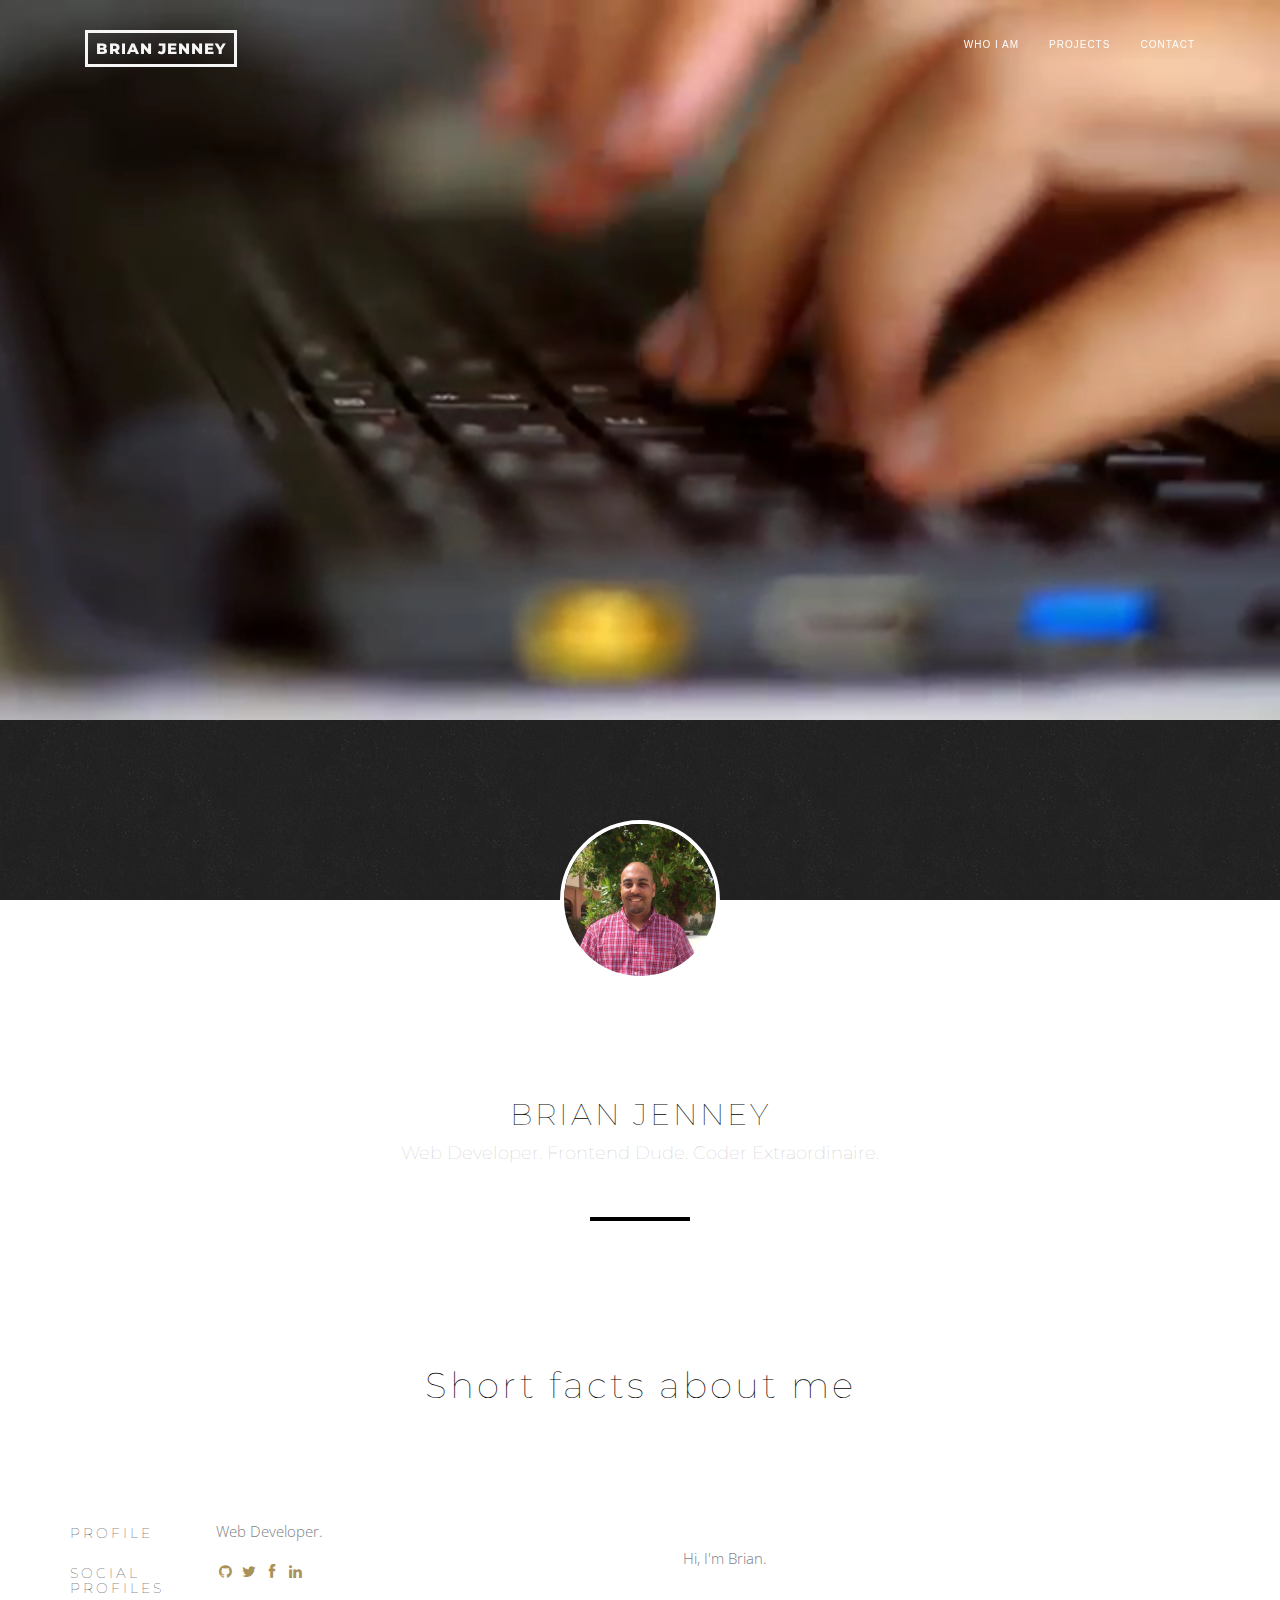
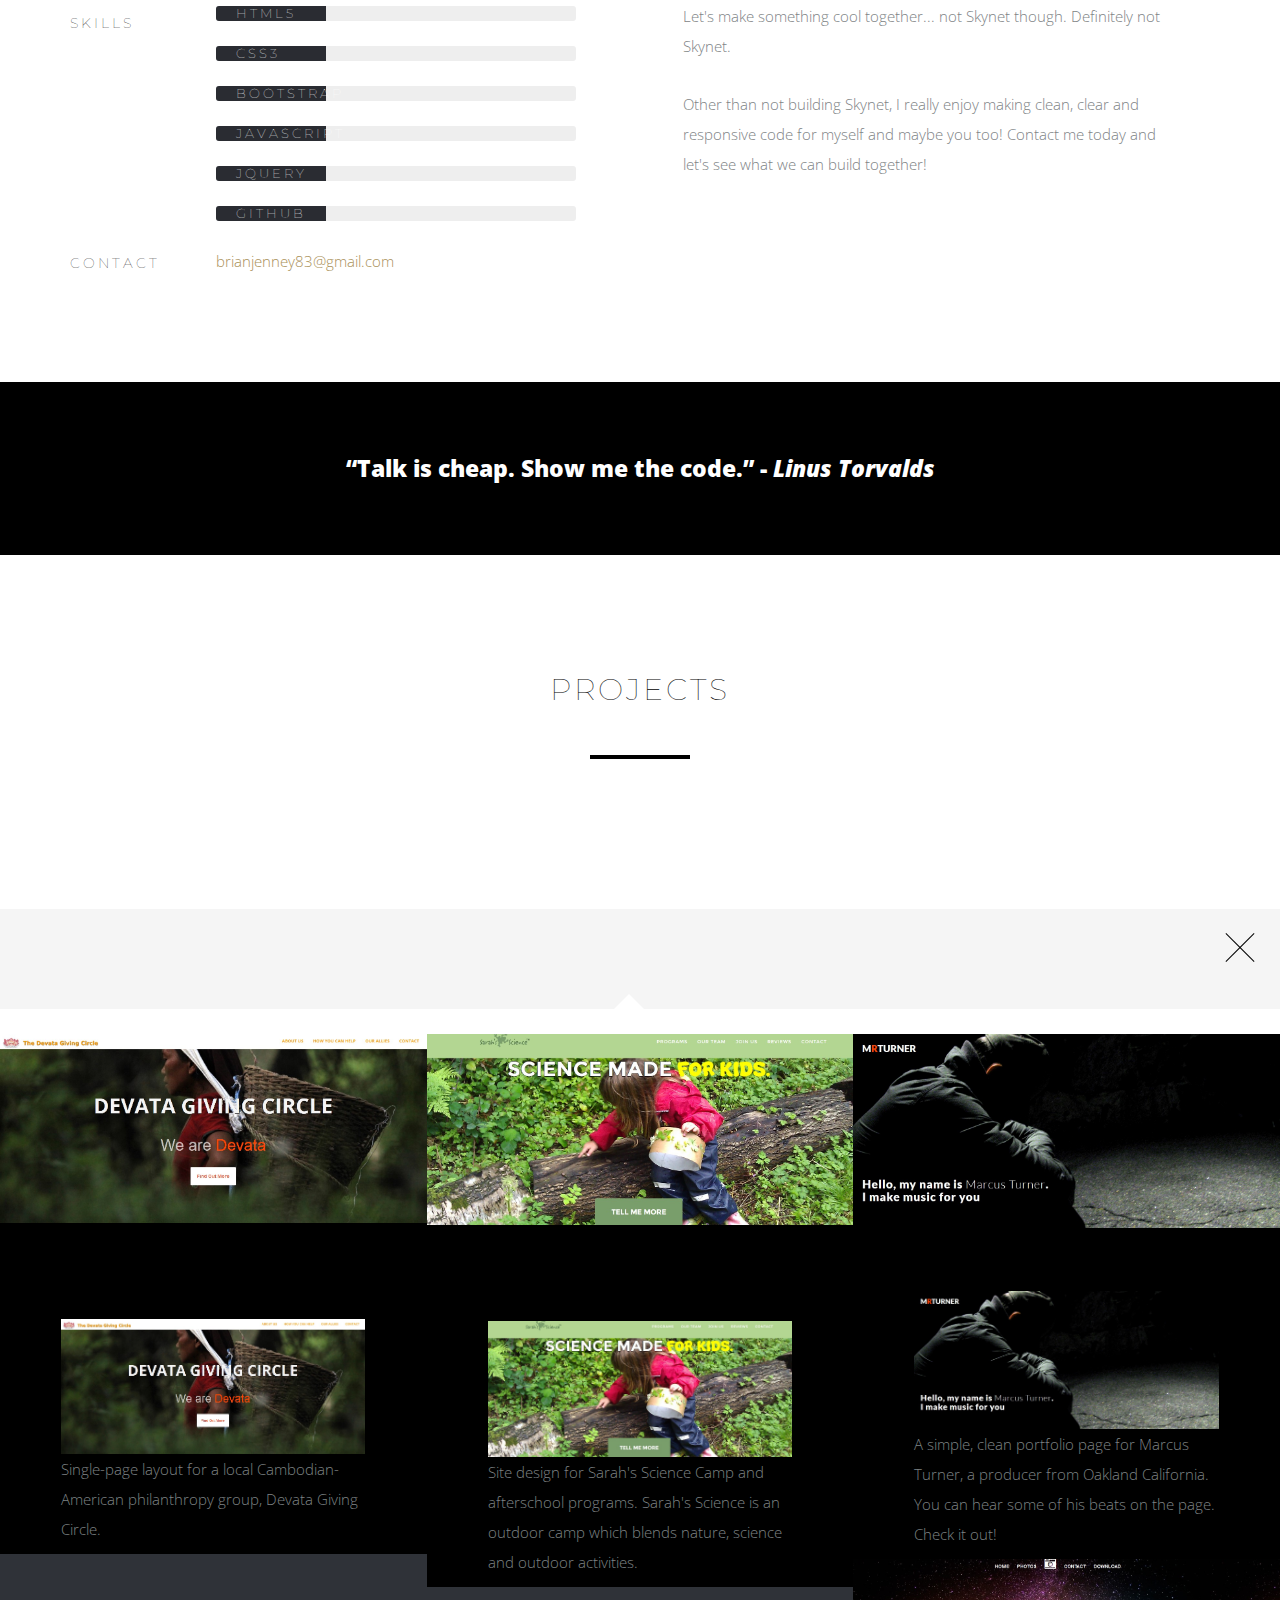
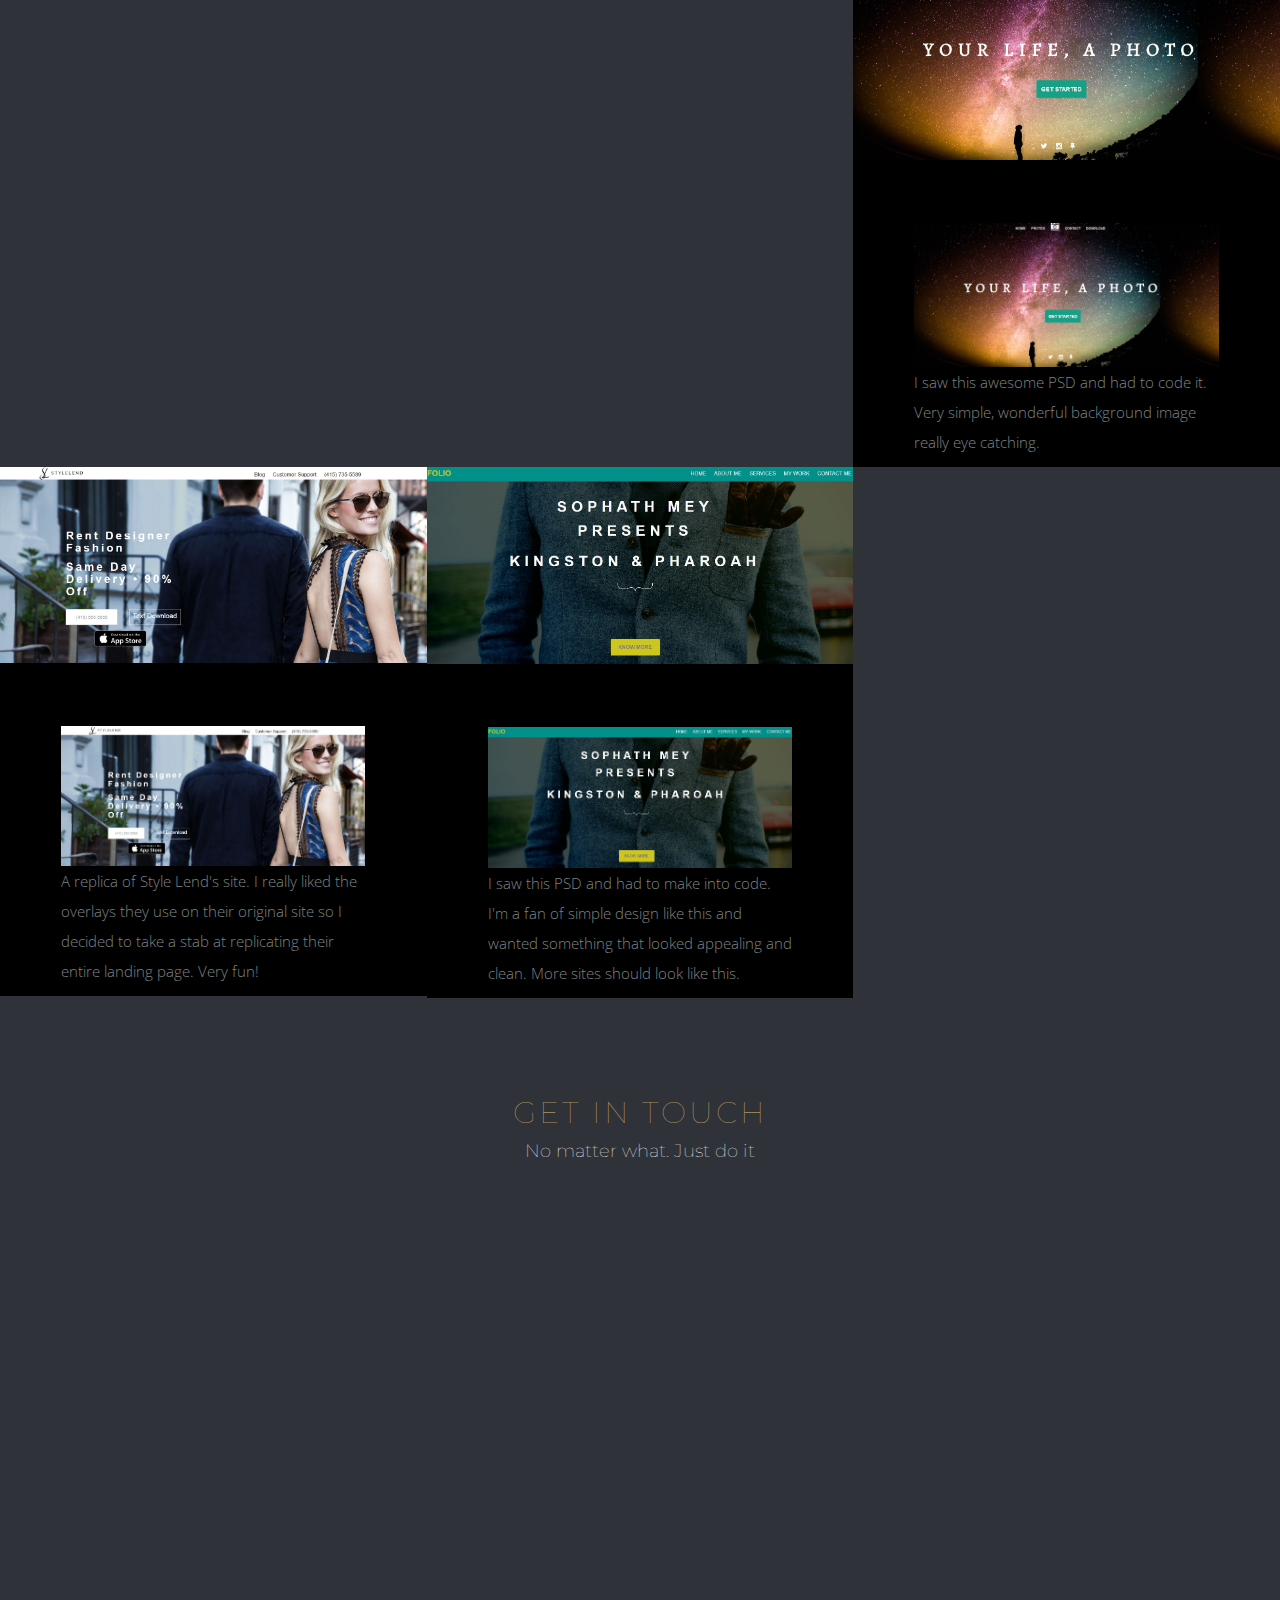
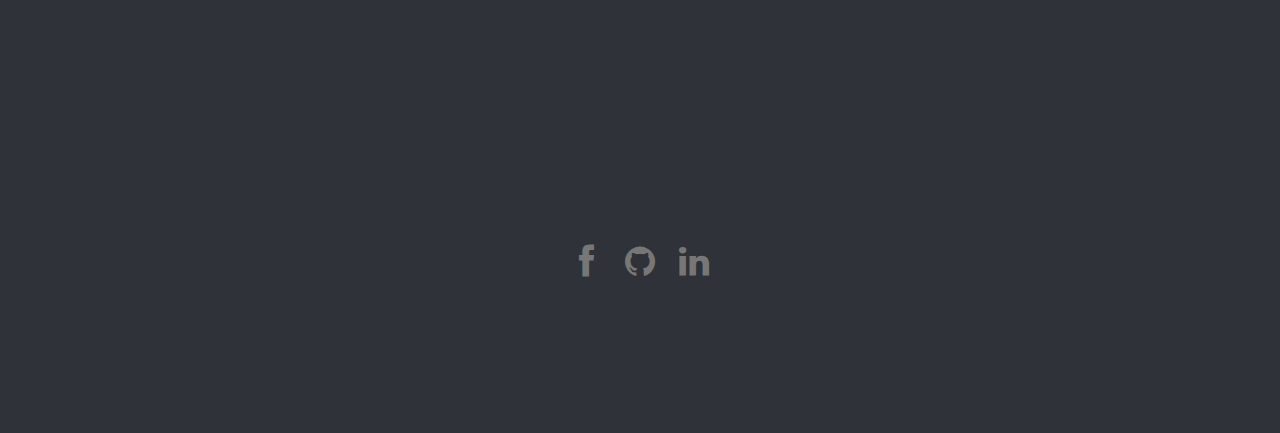
==== commit 9e2b4ec1: "Added projects, background video, removed sections and updated skills bars" ====
--- a/index-image.html
+++ b/index-image.html
@@ -24,6 +24,8 @@
         <link rel="stylesheet" href="css/main.css">
 
 		<link rel="stylesheet" href="css/colorscheme-0.css">
+
+		<link rel="stylesheet" type="text/css" href="style.css">
 		
 		<link href='http://fonts.googleapis.com/css?family=Montserrat:400,700%7cOpen+Sans:100,200,300,400,700' rel='stylesheet' type='text/css'> 
 
@@ -49,10 +51,8 @@
 			</div>
 			<div class="collapse navbar-collapse navbar-right navbar-main-collapse">
 				<ul class="nav navbar-nav">				
-					<li><a href="#welcome">Welcome</a></li>
 					<li><a href="#cv">Who I Am</a></li>
-					<li><a href="#portfolio">What I Do</a></li>
-					<li><a href="#blog">Projects</a></li>
+					<li><a href="#portfolio">Projects</a></li>
 					<li><a href="#contact">Contact</a></li>				
 				</ul>
 			</div>				
@@ -65,28 +65,31 @@
 			<div class="row">
 				<div class="hero" data-start="top:0px;opacity:1" data-top-bottom="top:500px;opacity:0">
 					<div class="col-sm-8 col-sm-offset-2">
-						<h1>Hi, I'm Brian Jenney</h1>
-						<h3><span class="rotator"></span></h3>
-						<div class="social-icons">
-
+
+						<!-- ADD FADE IN EFFECT -->
+
+						<h1><span class="typeMe"></span></h1>
 						
-							<a href="#" target="_blank" class="facebook"><i class="fa fa-facebook"></i></a>
-							<a href="#" target="_blank" class="linkedin"><i class="fa fa-linkedin"></i> </a>
-							<a href="#" target="_blank" class="linkedin"><i class="fa fa-github"></i> </a>
-						</div>
-
 					</div>
 				</div>
 			</div>
 		</div>
 		<div id="slides">
-			<div class="slides-container">
-				<img src="img/bg-head-2.jpg" alt="Brian Jenney tackling the space needle" />
-			</div>
+			<article>
+<!--  Content  -->
+</article>
+  
+<!--  Video is muted & autoplays, placed after major DOM elements for performance & has an image fallback  -->
+<video autoplay loop id="video-background" muted>
+
+  <source src="img/Daylight Typing - TanuriX Stock Footage.mp4" type="video/mp4">
+</video>
+  
+
 		</div>
 	</section>
 
-	<section id="welcome">	
+	<section id="cv">	
 		<img alt="" class="thumb-middle" src="img/user-1.jpg" alt="Brian Jenney in CSS">			
 		<div class="container">
 			<div class="row">
@@ -98,7 +101,7 @@
 			</div>
 			<div class="row">
 				<div class="hero col-sm-6 col-sm-offset-3">
-					<p>Short facts about me</p>
+					<h1>Short facts about me</h1>
 				</div>
 			</div>
 			<div class="row">
@@ -131,40 +134,40 @@
 									<h4>Skills</h4>
 								</div>
 								<div class="col-sm-8">
-									<div class="skillbar clearfix " data-percent="80%">
+									<div class="skillbar clearfix " data-percent="100%">
 										<div class="skillbar-title" style="background:#2F3238;"><span>HTML5</span></div>
 										<div class="skillbar-bar" style="background:#2F3238;"></div>
-										<div class="skill-bar-percent">80%</div>
+										<div class="skill-bar-percent"></div>
 									</div> <!-- End Skill Bar -->
 									
-									<div class="skillbar clearfix " data-percent="95%">
+									<div class="skillbar clearfix " data-percent="100%">
 										<div class="skillbar-title" style="background:#2F3238;"><span>CSS3</span></div>
 										<div class="skillbar-bar" style="background:#2F3238;"></div>
-										<div class="skill-bar-percent">95%</div>
+										<div class="skill-bar-percent"></div>
 									</div> <!-- End Skill Bar -->
 									
-									<div class="skillbar clearfix " data-percent="75%">
+									<div class="skillbar clearfix " data-percent="100%">
 										<div class="skillbar-title" style="background:#2F3238;"><span>BOOTSTRAP</span></div>
 										<div class="skillbar-bar" style="background:#2F3238;"></div>
-										<div class="skill-bar-percent">85%</div>
+										<div class="skill-bar-percent"></div>
 									</div> <!-- End Skill Bar -->
 									
-									<div class="skillbar clearfix " data-percent="88%">
+									<div class="skillbar clearfix " data-percent="100%">
 										<div class="skillbar-title" style="background:#2F3238;"><span>JAVASCRIPT</span></div>
 										<div class="skillbar-bar" style="background:#2F3238;"></div>
-										<div class="skill-bar-percent">80%</div>
+										<div class="skill-bar-percent"></div>
 									</div> <!-- End Skill Bar -->
 
-									<div class="skillbar clearfix " data-percent="88%">
+									<div class="skillbar clearfix " data-percent="100%">
 										<div class="skillbar-title" style="background:#2F3238;"><span>JQUERY</span></div>
 										<div class="skillbar-bar" style="background:#2F3238;"></div>
-										<div class="skill-bar-percent">80%</div>
+										<div class="skill-bar-percent"></div>
 									</div> <!-- End Skill Bar -->
 
-									<div class="skillbar clearfix " data-percent="88%">
+									<div class="skillbar clearfix " data-percent="100%">
 										<div class="skillbar-title" style="background:#2F3238;"><span>GITHUB</span></div>
 										<div class="skillbar-bar" style="background:#2F3238;"></div>
-										<div class="skill-bar-percent">75%</div>
+										<div class="skill-bar-percent"></div>
 									</div> <!-- End Skill Bar -->
 									
 								</div>
@@ -180,92 +183,28 @@
 						</div>
 					</div>
 				
-					<div class="col-md-6">
+					<div class="col-md-6 aboutMe">
 						<p>Hi, I'm Brian.</p>							
 						<p>Let's make something cool together... not Skynet though. Definitely not Skynet.</p>
-						<p>Other than not building Skynet, I really enjoy making clean, clear and responsive code for myself and maybe you too! Let's convert some visitors, increase your SEO, dynamize that static page and be awesome together!</p>
-
-													
-							
+						<p>Other than not building Skynet, I really enjoy making clean, clear and responsive code for myself and maybe you too! Contact me today and let's see what we can build together!</p>
 					</div>				
 			</div>
 		</div><!--container-->
 	</section>
+
+	<!-- SECTION ABOUT ME WITH TEXT ROTATOR -->
+
+	<section id="Who">
+		<div class="container-fluid">
+			<quote>“Talk is cheap. Show me the code.”  - <em>Linus Torvalds</em></quote>
+		</div> <!-- container -->
+	</section>
 	
-	<section id="offers">
-		<div class="container">
-			<div class="row">
-				<div class="hero col-sm-6 col-sm-offset-3">
-					<p>What I offer</p>
-				</div>
-			</div>
-			<div class="row">
-				<div class="col-sm-4">
-					<div class="feature">
-						<div class="icon ">
-							<i class="fa fa-desktop"></i>
-						</div>
-						<div class="headline">
-							<h3>UX/UI</h3>
-						</div>
-						<div class="text hidden-sm">
-							<p>Let's make something users will really like. An inuitive, classy design that will increase conversion, your SEO and maybe even change the world.</p>
-						</div>
-						<div class="background-icon animated" data-animation-delay="0" data-animation="fadeInLeft">
-							<i class="fa fa-desktop"></i>
-						</div>
-					</div>
-				</div>
-				<div class="col-sm-4">
-					<div class="feature">
-						<div class="icon ">
-							<i class="fa fa-compass"></i>
-						</div>
-						<div class="headline">
-							<h3>Responsive Design</h3>
-						</div>
-						<div class="text hidden-sm">
-							<p>Your site should look just as good on my phone as it does on your desktop! Bootstrap, media queries, and a little magic can make it so!</p>
-						</div>
-						<div class="background-icon animated" data-animation-delay="200" data-animation="fadeInLeft">
-							<i class="fa fa-compass"></i>
-						</div>
-					</div>
-				</div>
-				<div class="col-sm-4">
-					<div class="feature">
-						<div class="icon ">
-							<i class="fa fa-tablet"></i>
-						</div>
-						<div class="headline">
-							<h3>PSD Conversion</h3>
-						</div>
-						<div class="text hidden-sm">
-							<p>A static PSD can be an awesome start to building a dynamic landing page or site using Jquery and Javascript and API's. A personal favorite.</p>
-						</div>
-						<div class="background-icon animated" data-animation-delay="200" data-animation="fadeInLeft">
-							<i class="fa fa-tablet"></i>
-						</div>
-					</div>
-				</div>
-			</div><!--row-->
-			
-		</div>			
-	</section>
-			
-	<section class="callToAction">			
-		<div class="container animated" data-animation-delay="200" data-animation="rubberBand">
-			<h2>I'm currently available to build something awesome with you or your company.</h2>
-			<button class="btn btn-default btn-lg btn-toWhite"  onclick="$.scrollTo( '#contact', 800, {easing:'easeOutExpo', axis:'y'} );"><i class="fa fa-check"></i> HIRE ME</button>
-		</div>
-	</section>
-
 	<section id="portfolio">
 		<div class="container">
 			<div class="row">
 				<div class="hero col-sm-6 col-sm-offset-3">
 					<h2>Projects</h2>
-					<p>Projects I worked on</p>
 					<div class="space"></div>
 				</div>
 			</div>
@@ -286,55 +225,18 @@
 					<div class="portfolio-hover">
 						<div class="img"><img src="img/portfolio/port-1.jpg" alt=""></div>
 						<div class="info dark">
-							<h2>Photoshop Text Effect</h2>
-							<p>Graphics | Web</p>
+							<!-- DESCRIPTION -->
 						</div>
 					</div>
 
 					<div class="portfolio-content">
-						<h2>Photoshop Text Effect</h2>
 						<div class="row">
-							<div class="col-md-8">
-								<div id="carousel-port" class="owl-carousel owl-portfolio">
-									<div class="item"><img class="lazyOwl img-responsive" data-src="img/portfolio/port-1-2.jpg" src="#" alt="" />
-									</div>
-									<div class="item"><img class="lazyOwl img-responsive" data-src="img/portfolio/port-1-3.jpg" src="#" alt="" />
-									</div>
-									<div class="item"><img class="lazyOwl img-responsive" data-src="img/portfolio/port-1-4.jpg" src="#" alt="" />
-									</div>
-								</div>
-								<h5>PROJECT DESCRIPTION</h5>
+							<div class="col-md-8 col-md-offset-2">
+								<h2>Devata Giving Circle</h2>
+								<img src="img/portfolio/port-1.jpg" class="img-responsive" alt="Devata Giving Circle Cambodian Women" />
 								<div class="description">
 									<p>
-										Dummy text is text that is used in the publishing industry or by web designers to occupy the space which will later be filled with 'real' content.
-										<br/>
-										This is required when, for example, the final text is not yet available. Dummy text is also known as 'fill text'. It is said that song composers of the past used dummy texts as lyrics when writing melodies in order to have a 'ready-made' text to sing with the melody. Dummy texts have been in use by typesetters since the 16th century.
-									</p>
-								</div>
-							</div>
-							<div class="col-md-4">
-								<div class="client">
-									<h5>CLIENT NAME</h5>
-									<p>
-										Client A
-									</p>
-								</div>
-								<div class="date">
-									<h5>TIMEFRAME</h5>
-									<p>
-										August 2011 - June 2012
-									</p>
-								</div>
-								<div class="url">
-									<h5>URL</h5>
-									<p>
-										<a href="#">www.thecompany.com</a>
-									</p>
-								</div>
-								<div class="tags">
-									<h5>TAGS</h5>
-									<p>
-										<span class="tagIcon">Cover</span><span class="tagIcon">Art</span><span class="tagIcon">Mockup</span>
+										Single-page layout for a local Cambodian-American philanthropy group, Devata Giving Circle. 
 									</p>
 								</div>
 							</div>
@@ -348,21 +250,19 @@
 					<div class="portfolio-hover">
 						<div class="img"><img src="img/portfolio/port-2.jpg" alt=""></div>
 						<div class="info dark">
-							<h2>Project for Client B</h2>
-							<p>Mockup</p>
+							<!-- DESCRIPTION -->
 						</div>
 					</div>
 
 					<div class="portfolio-content">
 						<div class="row">
 							<div class="col-md-8 col-md-offset-2">
-								<h2>Portfolio Client B</h2>
-								<img src="img/portfolio/port-2-2.jpg" class="img-responsive" alt="" />
-								<h5>PROJECT DESCRIPTION</h5>
+								<h2>Sarah Science Camp</h2>
+								<img src="img/portfolio/port-2.jpg" class="img-responsive" alt="Sarah Science Camp Oakland California" />
+								
 								<div class="description">
 									<p>
-										This is the small version of a portfolio. <br>
-										Dummy text is text that is used in the publishing industry or by web designers to occupy the space which will later be filled with 'real' content.
+										Site design for Sarah's Science Camp and afterschool programs. Sarah's Science is an outdoor camp which blends nature, science and outdoor activities. 
 									</p>
 								</div>
 							</div>
@@ -376,130 +276,49 @@
 					<div class="portfolio-hover">
 						<div class="img"><img src="img/portfolio/port-3.jpg" alt=""></div>
 						<div class="info dark">
-							<h2>Big Project</h2>
-							<p>Web | Mockup | Graphics</p>
+							<!-- DESCRIPTION -->
 						</div>
 					</div>
 
 					<div class="portfolio-content">
-						<h2 class="text-center">Big Project</h2>
 						<div class="row">
-							<div class="col-sm-4 text-center">
-								<div class="client">
-									<h5>CLIENT NAME</h5>
+							<div class="col-md-8 col-md-offset-2">
+								<h2>Marcus Turner</h2>
+								<img src="img/portfolio/port-3.jpg" class="img-responsive" alt="Marcus Turner Oakland California, Beats, Music" />
+								
+								<div class="description">
 									<p>
-										Client A
+										A simple, clean portfolio page for Marcus Turner, a producer from Oakland California. You can hear some of his beats on the page. Check it out!
 									</p>
 								</div>
 							</div>
-							<div class="col-sm-4 text-center">
-								<div class="date">
-									<h5>TIMEFRAME</h5>
-									<p>
-										August 2011 - June 2012
-									</p>
-								</div>
-							</div>
-							<div class="col-sm-4 text-center">
-								<div class="url">
-									<h5>URL</h5>
-									<p>
-										<a href="#">www.thecompany.com</a>
-									</p>
-								</div>
-							</div>
-						</div>
-						
-						<hr class="invisible">
-						
-						<h5 class="text-center">PROJECT DESCRIPTION</h5>
-						<div class="description">
-							<p class="text-center">
-								Dummy text is text that is used in the publishing industry or by web designers to occupy the space which will later be filled with 'real' content.
-								<br/>
-								This is required when, for example, the final text is not yet available. Dummy text is also known as 'fill text'. It is said that song composers of the past used dummy texts as lyrics when writing melodies in order to have a 'ready-made' text to sing with the melody. Dummy texts have been in use by typesetters since the 16th century.
-							</p>
-						</div>
-						
-						<hr class="invisible">
-						
-						<div class="row">
-							<div class="col-sm-6">
-								<img class="img-responsive" src="img/portfolio/port-3-2.jpg" alt="" />
-							</div>
-							<div class="col-sm-6">
-								Dummy text is text that is used in the publishing industry or by web designers to occupy the space which will later be filled with 'real' content.
-								<ul class="list-unstyled">
-									<li><i class="fa fa-check"></i> Dummy Text Feature 1</li>
-									<li><i class="fa fa-check"></i> This is another feature</li>
-									<li><i class="fa fa-check"></i> Wow a third one</li>
-								</ul>
-							</div>
-						</div>
-						
-						<hr class="invisible">
-						
-						<div class="row">
-							<div class="col-sm-6">
-								Dummy text is text that is used in the publishing industry or by web designers to occupy the space which will later be filled with 'real' content.
-								<br>
-								It is said that song composers of the past used dummy texts as lyrics when writing melodies in order to have a 'ready-made' text to sing with the melody. Dummy texts have been in use by typesetters since the 16th century. 
-							</div>
-							<div class="col-sm-6">
-								<img class="img-responsive" src="img/portfolio/port-3-3.jpg" alt="" />
-							</div>
-						</div>
-						
-						<hr class="invisible">
-						
-						<div class="tags">
-							<h5>TAGS</h5>
-							<p>
-								<span class="tagIcon">Cover</span><span class="tagIcon">Art</span><span class="tagIcon">Mockup</span>
-							</p>
 						</div>
 					</div><!--portfolio-content-->
 				</div>
 			</div>
-			
+
+
+		<!-- BOTTOM ROW OF PICS -->
+
 			<div class="col-sm-4" data-group="web">   
 				<div class="portfolio-link">
 					<div class="portfolio-hover">
-						<div class="img"><img src="img/portfolio/port-4.jpg" alt=""></div>
+						<div class="img-responsive"><img src="img/portfolio/port-4.jpg" alt=""></div>
 						<div class="info dark">
-							<h2>App Design</h2>
-							<p>Web</p>
+							<!-- DESCRIPTION -->
 						</div>
 					</div>
 
 					<div class="portfolio-content">
 						<div class="row">
 							<div class="col-md-8 col-md-offset-2">
-								<h2>App Design</h2>
-								<img class="img-responsive" src="img/portfolio/port-4-2.jpg" alt="" />
-								<div class="row">
-									<div class="col-md-4">
-										<div class="date">
-											<h5>TIMEFRAME</h5>
-											<p>
-												August 2011 - June 2012
-											</p>
-										</div>
-										<div class="url">
-											<h5>URL</h5>
-											<p>
-												<a href="#">www.thecompany.com</a>
-											</p>
-										</div>
-									</div>
-									<div class="col-md-8">
-										<h5>PROJECT DESCRIPTION</h5>
-										<div class="description">
-											<p>
-												Dummy text is text that is used in the publishing industry or by web designers to occupy the space which will later be filled with 'real' content.
-											</p>
-										</div>
-									</div>
+								<h2>PSD Conversion</h2>
+								<img src="img/portfolio/port-4.jpg" class="img-responsive" alt="PSD, Music, Fun project" />
+								
+								<div class="description">
+									<p>
+										I saw this awesome PSD and had to code it. Very simple, wonderful background image really eye catching. 
+									</p>
 								</div>
 							</div>
 						</div>
@@ -512,50 +331,19 @@
 					<div class="portfolio-hover">
 						<div class="img"><img src="img/portfolio/port-5.jpg" alt=""></div>
 						<div class="info dark">
-							<h2>PSD Mockup</h2>
-							<p>Graphics | Mockup</p>
+							<!-- DESCRIPTION -->
 						</div>
 					</div>
 
 					<div class="portfolio-content">
-						<h2>PSD Mockup</h2>
 						<div class="row">
-							<div class="col-md-8">
-								<div class="video-container">
-									<iframe src="http://player.vimeo.com/video/25708134?title=0&amp;byline=0&amp;portrait=0" width="400" height="225" style="border-width:0px"></iframe>
-								</div>	
-								<h5>PROJECT DESCRIPTION</h5>
+							<div class="col-md-8 col-md-offset-2">
+								<h2>Style Lend</h2>
+								<img src="img/portfolio/port-5.jpg" class="img-responsive" alt="" />
+								
 								<div class="description">
 									<p>
-										Dummy text is text that is used in the publishing industry or by web designers to occupy the space which will later be filled with 'real' content.
-										<br/>
-										This is required when, for example, the final text is not yet available. Dummy text is also known as 'fill text'. It is said that song composers of the past used dummy texts as lyrics when writing melodies in order to have a 'ready-made' text to sing with the melody. Dummy texts have been in use by typesetters since the 16th century.
-									</p>
-								</div>
-							</div>
-							<div class="col-md-4">
-								<div class="client">
-									<h5>CLIENT NAME</h5>
-									<p>
-										Client A
-									</p>
-								</div>
-								<div class="date">
-									<h5>TIMEFRAME</h5>
-									<p>
-										August 2011 - June 2012
-									</p>
-								</div>
-								<div class="url">
-									<h5>URL</h5>
-									<p>
-										<a href="#">www.thecompany.com</a>
-									</p>
-								</div>
-								<div class="tags">
-									<h5>TAGS</h5>
-									<p>
-										<span class="tagIcon">Cover</span><span class="tagIcon">Art</span><span class="tagIcon">Mockup</span>
+										A replica of Style Lend's site. I really liked the overlays they use on their original site so I decided to take a stab at replicating their entire landing page. Very fun!
 									</p>
 								</div>
 							</div>
@@ -569,58 +357,29 @@
 					<div class="portfolio-hover">
 						<div class="img"><img src="img/portfolio/port-6.jpg" alt=""></div>
 						<div class="info dark">
-							<h2>The Shirt</h2>
-							<p>Web | Mockup</p>
+							
 						</div>
 					</div>
 					
 					<div class="portfolio-content">
-						<h2>The Shirt</h2>
 						<div class="row">
-							<div class="col-md-8">
-								<img class="img-responsive" src="img/portfolio/port-6-2.jpg" alt="" />
-
-								<h5>PROJECT DESCRIPTION</h5>
+							<div class="col-md-8 col-md-offset-2">
+								<h2>PSD Conversion</h2>
+								<img src="img/portfolio/port-6.jpg" class="img-responsive" alt="" />
+								
 								<div class="description">
 									<p>
-										Dummy text is text that is used in the publishing industry or by web designers to occupy the space which will later be filled with 'real' content.
-										<br/>
-										This is required when, for example, the final text is not yet available. Dummy text is also known as 'fill text'. It is said that song composers of the past used dummy texts as lyrics when writing melodies in order to have a 'ready-made' text to sing with the melody. Dummy texts have been in use by typesetters since the 16th century.
+										I saw this PSD and had to make into code. I'm a fan of simple design like this and wanted something that looked appealing and clean. More sites should look like this. 
 									</p>
 								</div>
 							</div>
-							<div class="col-md-4">
-								<div class="client">
-									<h5>CLIENT NAME</h5>
-									<p>
-										Client A
-									</p>
-								</div>
-								<div class="date">
-									<h5>TIMEFRAME</h5>
-									<p>
-										August 2011 - June 2012
-									</p>
-								</div>
-								<div class="url">
-									<h5>URL</h5>
-									<p>
-										<a href="#">www.thecompany.com</a>
-									</p>
-								</div>
-								<div class="tags">
-									<h5>TAGS</h5>
-									<p>
-										<span class="tagIcon">Cover</span><span class="tagIcon">Art</span><span class="tagIcon">Mockup</span>
-									</p>
-								</div>
-							</div>
 						</div>
 					</div><!--portfolio-content-->
 				</div>
 			</div>
 			
-		</div>	
+		</div>
+	
 	</section>
 	
 	<section id="contact" class="no-section-padding">
@@ -671,12 +430,8 @@
 			
 				<div class="social-icons">
 					<a href="#" target="_blank" class="facebook"><i class="fa fa-facebook"></i></a>
-					<a href="#" target="_blank" class="flickr"><i class="fa fa-flickr"></i> </a>
+					<a href="#" target="_blank" class="github"><i class="fa fa-github"></i> </a>
 					<a href="#" target="_blank" class="linkedin"><i class="fa fa-linkedin"></i> </a>
-					<a href="#" target="_blank" class="pinterest"><i class="fa fa-pinterest"></i> </a>
-					<a href="#" target="_blank" class="dribbble"><i class="fa fa-dribbble"></i> </a>
-					<a href="#" target="_blank" class="dropbox"><i class="fa fa-dropbox"></i> </a>
-					<a href="#" target="_blank" class="instagram"><i class="fa fa-instagram"></i> </a>
 				</div>
 				<div class="clearfix"></div>
 			
@@ -688,6 +443,7 @@
 		<script type="text/javascript" src="js/plugins.js"></script>
 		<script type="text/javascript" src="owl-carousel/owl.carousel.min.js"></script>
 		<script type="text/javascript" src="js/main.js"></script>
+		<script type="text/javascript" src="js/typed.js"></script>
 
 		<script>
 			$(document).ready(function(){		
@@ -745,7 +501,7 @@
 
 			$(function() {
   
-  var arr = ['web developer', 'UX/UI developer', 'rad dad'];
+  var arr = ['Web Developer', 'UX/UI Design', 'Fluent in Neckbeard'];
   
   $('.rotator')
     .data('intervalLink', window.setInterval(function() {
@@ -762,6 +518,25 @@
     }, 5000));
 });
 		</script>
+		<script>
+
+
+$(window).on('scroll', function() {
+    var y_scroll_pos = window.pageYOffset;
+    var scroll_pos_test = 0;             // set to whatever you want it to be
+
+    if(y_scroll_pos > scroll_pos_test) {
+        $(function(){
+      $(".typeMe").typed({
+        strings: ["Hi, I'm Brian Jenney. Your Web Developer"],
+        typeSpeed: 10
+      });
+  });
+    }
+});
+
+  
+</script>
 
     </body>   
 </html>
--- a/css/main.css
+++ b/css/main.css
@@ -1,1662 +1,1656 @@
-/*
- Theme Name: SLAMR
- Author: CREATEBRILLIANCE - Media & Consulting
- Author URI: http://www.createbrilliance.com
- Version: 1.1
- */
-
-
-
-/*GENERAL STYLING*/
-
-html, body {
-	height: 100%;
-}
-
-body {
-	background:url(../img/dark_wall.png) repeat;
-	font-family: "Open Sans", Helvetica, Arial, sans-serif;
-	color: #7E8385;
-	font-size:15px;
-	line-height: 2;
-	font-weight:100;
-	overflow-x: hidden !important;
-}
-
-h1, h2, h3, h4, h5, h6, .h1, .h2, .h3, .h4, .h5, .h6 {
-	color: black;
-	font-family: "Montserrat",Helvetica,Arial,sans-serif;
-	font-weight: 100;
-	letter-spacing:3px;
-}
-
-h3{
-	font-size:18px;
-}
-h4{
-	text-transform:uppercase;
-	font-size:14px;
-}
-.light{
-	font-weight:100;
-}
-
-
-hr{
-	margin-top:25px;
-	margin-bottom:25px;
-}
-
-a {
-	color: #AA9159;
-	text-decoration: none;
-	-webkit-transition: color 0.5s ease 0s;
-	-moz-transition: color 0.5s ease 0s;
-	-o-transition: color 0.5s ease 0s;
-	transition: color 0.5s ease 0s;
-}
-a:hover, a:focus {
-	color: #a2afb3;
-	text-decoration: underline;
-}
-a:focus {
-	outline: thin dotted #333333;
-	outline-offset: -2px;
-}
-
-/*
- * BUTTONS
- */
-
-.btn-default {
-	font-weight: 100;
-	letter-spacing:3px;
-	background: none;
-	font-family: "Montserrat",Helvetica,Arial,sans-serif;
-	border-radius: 3px;
-	border:2px solid #676767;
-	padding-left:25px;
-	padding-right:25px;
-	padding-top:15px;
-	padding-bottom:15px;
-	color: #676767;
-	text-transform: uppercase;
-	-webkit-transition: all 0.5s ease 0s;
-	-moz-transition: all 0.5s ease 0s;
-	-o-transition: all 0.5s ease 0s;
-	transition: all 0.5s ease 0s;
-}
-
-.btn-default:hover, .btn-default:focus, .btn-default:active, .btn-default.active, .open .dropdown-toggle.btn-default {
-	background-color: #2F3238;
-	border-color: #2F3238;
-	color: white !important;
-	opacity: 1;
-}
-
-.btn-toWhite:hover, .btn-toWhite:focus, .btn-toWhite:active, .btn-toWhite.active {
-	border-color: white;
-}
-
-
-.company{
-	font-family: "Montserrat", Helvetica, Arial, sans-serif;
-  	font-size: 15px;
-    font-weight: 800;
-    line-height: 25px;
-    padding-top: 10px;
-}
-
-.company .border{
-	border:3px solid white;
-	padding-top:3px;
-	padding-bottom:3px;
-	padding-left:8px;
-	padding-right:8px;
-	-webkit-transition: all 1s ease-in-out;
-    -moz-transition: all 1s ease-in-out;
-    transition: all 1s ease-in-out;
-}
-
-/*
- * navbar
- */
-
-.navbar {
-	border:0px;  
-    text-transform: uppercase;
-    font-family: "Muli","Helvetica Neue",Helvetica,Arial,sans-serif;
-    background-color: none;
-    opacity:0.96;
-    color:white;
-}
-
-.navbar .company{
-	padding-left:15px;
-	-webkit-transition: all 1s ease-in-out;
-    -moz-transition: all 1s ease-in-out;
-    transition: all 1s ease-in-out;
-}
-
-.navbar-nav > li > a,
-.navbar-nav .dropdown-menu > li > a {
-	color:white;
-	font-size:10px;
-}
-.navbar-nav > li{
-	-webkit-transition: border-bottom-color 1s ease-in-out;
-    -moz-transition: border-bottom-color  1s ease-in-out;
-    transition: border-bottom-color  1s ease-in-out;
-}
-.navbar-nav > li.active{
-	border-bottom:3px solid white;
-}
-.top-nav-collapse .navbar-nav > li.active{
-	border-bottom:3px solid black;
-}
-.navbar-nav .caret {
-    border-bottom-color: white;
-    border-top-color: white;
-    -webkit-transition: all 1s ease-in-out;
-    -moz-transition: all 1s ease-in-out;
-    transition: all 1s ease-in-out;
-}
-
-.nav a:hover .caret{
-	border-bottom-color: white;
-    border-top-color: white;
-}
-
-.navbar-nav .dropdown-menu{
-	font-family: "Muli","Helvetica Neue",Helvetica,Arial,sans-serif;
-    opacity:0.96;
-    color:white;
-    box-shadow:none;
-    background:none;
-    border:none;
-    left:0;
-}
-
-
-.navbar-custom .nav li a {
-    -webkit-transition: all 1s ease-in-out;
-    -moz-transition: all 1s ease-in-out;
-    transition: all 1s ease-in-out;
-}
-
-
-.navbar-custom .nav li a:hover,
-.navbar-custom .nav li a:focus,
-.navbar-custom .nav li.active {
-    outline: 0;
-    font-weight:bold;
-    background:none;
-}
-
-.navbar-toggle {
-    padding: 4px 6px;
-    font-size: 16px;
-    color: #fff;
-}
-
-.navbar-toggle:focus,
-.navbar-toggle:active {
-    outline: 0;
-}
-
-
-/*small version */
-.top-nav-collapse{
-	color:black;
-}
-.top-nav-collapse .company{
-	padding-top:7px;
-}
-.top-nav-collapse .company .border{
-	border:3px solid black;
-}
-.top-nav-collapse .navbar-nav > li > a,
-.top-nav-collapse .navbar-nav .dropdown-menu > li > a {
-	color:black !important;	
-}
-
-.top-nav-collapse .navbar-nav .dropdown-menu {
-	   background-color: #F9F9F9 !important;
-       border-bottom: 1px solid #f2f2f2 !important;
-        -webkit-transition: background .5s ease-in-out,padding .5s ease-in-out;
-        -moz-transition: background .5s ease-in-out,padding .5s ease-in-out;
-        transition: background .5s ease-in-out,padding .5s ease-in-out;
-       
-}
-.top-nav-collapse .caret {
-    border-bottom-color: black !important;
-    border-top-color: black !important;
-}
-.top-nav-collapse .navbar-toggle{
-	color:black !important;
-}
-
-.navbar {
-    padding: 20px 0;
-    letter-spacing: 1px;
-    background: none;
-    -webkit-transition: background .5s ease-in-out,padding .5s ease-in-out;
-    -moz-transition: background .5s ease-in-out,padding .5s ease-in-out;
-    transition: background .5s ease-in-out,padding .5s ease-in-out;
-}
-
-.top-nav-collapse {
-    padding: 0;
-    background-color: #F9F9F9;
-    border-bottom: 1px solid #f2f2f2;
-}
-
-
-
-/*
- * second version with static-background
- */
-
-.navbar.static-background{
-	background-color: white;
-	color:black;
-}
-.navbar.static-background .company{
-	color:black;
-}
-.navbar.static-background .navbar-nav > li > a,.navbar.static-background .navbar-nav .dropdown-menu > li > a {
-	color:black;
-}
-.navbar.static-background .navbar-nav .caret {
-    border-bottom-color:black;
-    border-top-color:black;
-}
-.navbar.static-background .navbar-nav .dropdown-menu{
-	background:white;
-}
-
-
-/* BOOTSTRAP CAROUSEL FADE EFFECT*/
-.carousel-fade .item {
-	opacity: 0;
-	-webkit-transition: opacity ease-in-out 500ms;
-	-moz-transition: opacity ease-in-out 500ms;
-	-o-transition: opacity ease-in-out 500ms;
-	-ms-transition: opacity ease-in-out 500ms;
-	transition: opacity ease-in-out 500ms;
-}
-
-.carousel-fade .active.item {
-	opacity: 1;
-}
-
-.carousel-fade .active.left, .carousel-fade .active.right {
-	left: 0;
-	opacity: 0;
-	z-index: 2;
-}
-
-/* BACKGROUND MIDDLE FULL MODULE*/
-.background-middle-full {
-	background-image: url("");
-	width:100%;
-	-webkit-background-size: cover;
-	-moz-background-size: cover;
-	-o-background-size: cover;
-	background-size: cover;
-	padding:0;
-	margin:0;
-}
-.background-middle-full.fixed{
-	background-attachment:fixed !important;
-}
-
-
-/**********************************
- * MODULES
- * 
- *********************************/
-
-/*SOCIAL ICONS MODULE HEAD*/
-#head .social-icons a {
-	font-size: 15px;
-	-moz-box-sizing: border-box;
-	color: white;
-	border-radius: 3px;
-	text-align: center;
-	width: 30px;
-	height: 30px;
-	display: inline-block;
-	-webkit-transition: all 0.5s ease 0s;
-	-moz-transition: all 0.5s ease 0s;
-	-o-transition: all 0.5s ease 0s;
-	transition: all 0.5s ease 0s;
-}
-
-#head .social-icons .fa {
-	margin-top: 8px;
-	font-size: 15px;
-	text-align: center;
-	-webkit-transition: all 0.3s ease 0s;
-	-moz-transition: all 0.3s ease 0s;
-	-o-transition: all 0.3s ease 0s;
-	transition: all 0.3s ease 0s;
-}
-
-
-/*SOCIAL ICON COLORS*/
-#head .social-icons a.facebook{background-color:#5168B9}#head .social-icons a.twitter{background-color:#6EC3F5}#head .social-icons a.google-plus{background-color:#F65E4F}#head .social-icons a.rss{background-color:#FF893B}#head .social-icons a.dribbble{background-color:#EB4E8B}#head .social-icons a.flickr{background-color:#0063db}#head .social-icons a.github{background-color:#4183c4}#head .social-icons a.instagram{background-color:#3f729b}#head .social-icons a.linkedin{background-color:#007fb1}#head .social-icons a.pinterest{background-color:#cb2027}#head .social-icons a.dropbox{background-color:#3d9ae8}#head .social-icons a.stumbleupon{background-color:#eb4924}#head .social-icons a.tumblr{background-color:#2c4762}#head .social-icons a.vimeo{background-color:#4bf}#head .social-icons a.youtube{background-color:#cd332d}#head .social-icons a.skype{background-color:#00aff0}
-
-#head .social-icons a:hover {
-	background: white;
-	color: #444;
-	opacity: 1;
-	-webkit-transform: rotate(360deg);
-	-moz-transform: rotate(360deg);
-	-ms-transform: rotate(360deg);
-	-o-transform: rotate(360deg);
-	transform: rotate(360deg);
-}
-
-#head .social-icons a:hover .fa {
-	-webkit-transform: scale(1.8);
-	-moz-transform: scale(1.8);
-	-ms-transform: scale(1.8);
-	-o-transform: scale(1.8);
-	transform: scale(1.8);
-}
-
-/*SOCIAL ICONS MODULE */
-.social-icons a {
-	font-size: 15px;
-	-moz-box-sizing: border-box;
-	color:#777777;;
-	border-radius: 3px;
-	text-align: center;
-	width: 30px;
-	height: 30px;
-	display: inline-block;
-	-webkit-transition: all 0.5s ease 0s;
-	-moz-transition: all 0.5s ease 0s;
-	-o-transition: all 0.5s ease 0s;
-	transition: all 0.5s ease 0s;
-}
-
-.social-icons .fa {
-	margin-top: 8px;
-	font-size: 15px;
-	text-align: center;
-	-webkit-transition: all 0.3s ease 0s;
-	-moz-transition: all 0.3s ease 0s;
-	-o-transition: all 0.3s ease 0s;
-	transition: all 0.3s ease 0s;
-}
-.social-icons a:hover {
-	background: none;
-	color: #444;
-	opacity: 1;
-}
-
-.social-icons a:hover .fa {
-	-webkit-transform: scale(1.8);
-	-moz-transform: scale(1.8);
-	-ms-transform: scale(1.8);
-	-o-transform: scale(1.8);
-	transform: scale(1.8);
-}
-/*SOCIAL ICON COLORS*/
-.social-icons a.facebook:hover{color:#5168B9}.social-icons a.twitter:hover{color:#6EC3F5}.social-icons a.google-plus:hover{color:#F65E4F}.social-icons a.rss:hover{color:#FF893B}.social-icons a.dribbble:hover{color:#EB4E8B}.social-icons a.flickr:hover{color:#0063db}.social-icons a.github:hover{color:#4183c4}.social-icons a.instagram:hover{color:#3f729b}.social-icons a.linkedin:hover{color:#007fb1}.social-icons a.pinterest:hover{color:#cb2027}.social-icons a.dropbox:hover{color:#3d9ae8}.social-icons a.stumbleupon:hover{color:#eb4924}.social-icons a.tumblr:hover{color:#2c4762}.social-icons a.vimeo:hover{color:#4bf}.social-icons a.youtube:hover{color:#cd332d}.social-icons a.skype:hover{color:#00aff0}
-
-
-/*SKILLBAR MODULE*/
-.skillbar {
-	position:relative;
-	display:block;
-	margin-bottom:25px;
-	width:100%;
-	background:#eee;
-	height:15px;
-	border-radius:3px;
-	-moz-border-radius:3px;
-	-webkit-border-radius:3px;
-	-webkit-transition:0.4s linear;
-	-moz-transition:0.4s linear;
-	-ms-transition:0.4s linear;
-	-o-transition:0.4s linear;
-	transition:0.4s linear;
-	-webkit-transition-property:width, background-color;
-	-moz-transition-property:width, background-color;
-	-ms-transition-property:width, background-color;
-	-o-transition-property:width, background-color;
-	transition-property:width, background-color;
-}
-
-.skillbar-title {
-	position:absolute;
-	font-family: "Montserrat", Helvetica, Arial, sans-serif;
-	letter-spacing:3px;
-	top:0;
-	left:0;
-	width:110px;
-	font-size:13px;
-	color:#ffffff;
-	background:#6adcfa;
-	-webkit-border-top-left-radius:3px;
-	-webkit-border-bottom-left-radius:4px;
-	-moz-border-radius-topleft:3px;
-	-moz-border-radius-bottomleft:3px;
-	border-top-left-radius:3px;
-	border-bottom-left-radius:3px;
-}
-
-.skillbar-title span {
-	display:block;
-	background:rgba(0, 0, 0, 0.1);
-	padding:0 20px;
-	height:15px;
-	line-height:15px;
-	-webkit-border-top-left-radius:3px;
-	-webkit-border-bottom-left-radius:3px;
-	-moz-border-radius-topleft:3px;
-	-moz-border-radius-bottomleft:3px;
-	border-top-left-radius:3px;
-	border-bottom-left-radius:3px;
-}
-
-.skillbar-bar {
-	height:15px;
-	width:0px;
-	background:#6adcfa;
-	border-radius:3px;
-	-moz-border-radius:3px;
-	-webkit-border-radius:3px;
-}
-
-.skill-bar-percent {
-	position:absolute;
-	right:10px;
-	top:0;
-	font-size:11px;
-	height:15px;
-	line-height:15px;
-	color:#ffffff;
-	color:#AA9159;
-	font-weight:700;
-}
-
-/*CALL TO ACTION*/
-.callToAction{
-	color:white;
-	text-align:center;
-	background:#2F3238 !important;
-}
-.callToAction h2{
-	font-size:40px;
-	font-weight:100;
-	padding-bottom:25px;
-	color:white;
-}
-
-/* CV MODULE */
-.cv-wrapper {
-	padding-bottom:50px;
-}
-
-.cv-wrapper h3 {
-	margin-top:0px;
-}
-.cv-wrapper .cv .desc {
-	color: #aaa;
-}
-
-.cv-wrapper .cv:nth-child(even) {
-	padding-top: 90px;
-}
-
-.cv-wrapper .cv .title {
-}
-
-.cv-wrapper .cv .main {
-
-	text-align: justify;
-}
-
-.cv-wrapper .cv .date {
-	color: #aaa;
-}
-.cv-wrapper .cv .date .fa,
-.cv-wrapper .cv .main .fa{
-	color:#D3D3D3;
-}
-
-/* TIMELINE MODULE*/
-.timeline {
-    list-style: none;
-    padding: 20px 0 20px;
-    position: relative;
-}
-
-.timeline .timeline-section{
-	text-align:center;
-	margin-top:50px;
-	margin-bottom:50px;
-	z-index:3;
-	font-family: "Montserrat",Helvetica,Arial,sans-serif;
-    font-weight: 100;
-    letter-spacing: 3px;
-    font-size:18px;
-}
-
-    .timeline:before {
-        top: 0;
-        bottom: 0;
-        position: absolute;
-        content: " ";
-        width: 3px;
-        background-color: #eeeeee;
-        left: 50%;
-        margin-left: -1.5px;
-        z-index:-1;
-    }
-
-    .timeline > li {
-        margin-bottom: 20px;
-        position: relative;
-    }
-
-        .timeline > li:before,
-        .timeline > li:after {
-            content: " ";
-            display: table;
-        }
-
-        .timeline > li:after {
-            clear: both;
-        }
-
-        .timeline > li:before,
-        .timeline > li:after {
-            content: " ";
-            display: table;
-        }
-
-        .timeline > li:after {
-            clear: both;
-        }
-
-        .timeline > li > .timeline-panel {
-            width: 46%;
-            float: left;
-            border: 1px solid #EEEEEE;
-            border-radius: 2px;
-            padding: 20px;
-            position: relative;
-        }
-
-            .timeline > li > .timeline-panel:before {
-                position: absolute;
-                top: 26px;
-                right: -15px;
-                display: inline-block;
-                border-top: 15px solid transparent;
-                border-left: 15px solid #ddd;
-                border-right: 0 solid #ddd;
-                border-bottom: 15px solid transparent;
-                content: " ";
-            }
-
-            .timeline > li > .timeline-panel:after {
-                position: absolute;
-                top: 27px;
-                right: -14px;
-                display: inline-block;
-                border-top: 14px solid transparent;
-                border-left: 14px solid #fff;
-                border-right: 0 solid #fff;
-                border-bottom: 14px solid transparent;
-                content: " ";
-            }
-
-        .timeline > li > .timeline-badge {
-            color: #fff;
-            width: 50px;
-            height: 50px;
-            line-height: 50px;
-            font-size: 1.4em;
-            text-align: center;
-            position: absolute;
-            top: 16px;
-            left: 50%;
-            margin-left: -25px;
-            background-color: #999999;
-            z-index: 100;
-            border-top-right-radius: 50%;
-            border-top-left-radius: 50%;
-            border-bottom-right-radius: 50%;
-            border-bottom-left-radius: 50%;
-        }
-
-        .timeline > li.timeline-inverted > .timeline-panel {
-            float: right;
-        }
-
-            .timeline > li.timeline-inverted > .timeline-panel:before {
-                border-left-width: 0;
-                border-right-width: 15px;
-                left: -15px;
-                right: auto;
-            }
-
-            .timeline > li.timeline-inverted > .timeline-panel:after {
-                border-left-width: 0;
-                border-right-width: 14px;
-                left: -14px;
-                right: auto;
-            }
-
-.timeline-badge.work {
-    background-color: #2F3238 !important;
-}
-
-
-
-.timeline-title {
-    margin-top: 0;
-}
-
-.timeline-body > p,
-.timeline-body > ul {
-    margin-bottom: 0;
-    color:#AAAAAA;
-    text-align:justify;
-}
-
-    .timeline-body > p + p {
-        margin-top: 5px;
-    }
-
-@media (max-width: 767px) {
-    ul.timeline:before {
-        left: 40px;
-    }
-
-    ul.timeline > li > .timeline-panel {
-        width: calc(100% - 90px);
-        width: -moz-calc(100% - 90px);
-        width: -webkit-calc(100% - 90px);
-    }
-
-    ul.timeline > li > .timeline-badge {
-        left: 15px;
-        margin-left: 0;
-        top: 16px;
-    }
-
-    ul.timeline > li > .timeline-panel {
-        float: right;
-    }
-
-        ul.timeline > li > .timeline-panel:before {
-            border-left-width: 0;
-            border-right-width: 15px;
-            left: -15px;
-            right: auto;
-        }
-
-        ul.timeline > li > .timeline-panel:after {
-            border-left-width: 0;
-            border-right-width: 14px;
-            left: -14px;
-            right: auto;
-        }
-}
-
-
-/*
- * STYLE 2
- */
-
-    .timeline.style2:before {
-        top: 0;
-        bottom: 0;
-        position: absolute;
-        content: " ";
-        width: 0px;
-
-    }
-
-    ul.timeline.style2:before {
-        left: 40px;
-    }
-
-    ul.timeline.style2 > li > .timeline-panel {
-        width: calc(100% - 90px);
-        width: -moz-calc(100% - 90px);
-        width: -webkit-calc(100% - 90px);
-    }
-
-    ul.timeline.style2 > li > .timeline-badge {
-        left: 15px;
-        margin-left: 0;
-        top: 16px;
-    }
-
-    ul.timeline.style2 > li > .timeline-panel {
-        float: right;
-    }
-
-        ul.timeline.style2 > li > .timeline-panel:before {
-            border-left-width: 0;
-            border-right-width: 15px;
-            left: -15px;
-            right: auto;
-        }
-
-        ul.timeline.style2 > li > .timeline-panel:after {
-            border-left-width: 0;
-            border-right-width: 14px;
-            left: -14px;
-            right: auto;
-        }
-
-
-
-/*RECENT BLOG POSTS*/
-
-.recent-blog-container{
-	overflow:hidden;
-	margin-bottom:50px;
-}
-
-.recent-blog-container .background-icon{
-	position:absolute;
-	bottom: -80px;
-    font-size: 150px;
-    line-height: 150px;
-    opacity: 0.06;
-    position: absolute;
-    right: 0px;
-}
-.recent-blog-container .background-icon .fa{
-	opacity:0.06;
-}
-.recent-blog-container .background-icon.left{
-    left: 0px;
-}
-.recent-blog-container .image img{
-
-	-webkit-border-radius:3px;
-   	-moz-border-radius:3px;
-    border-radius:3px;
-	-webkit-transition: opacity  500ms cubic-bezier(0.2, 0.4, 0.7, 0.8) 0s, -webkit-transform 3.4s ease 0s;
-	-moz-transition: opacity  500ms cubic-bezier(0.2, 0.4, 0.7, 0.8) 0s, -moz-transform 3.4s ease 0s;
-	-o-transition: opacity 500ms cubic-bezier(0.2, 0.4, 0.7, 0.8) 0s, -o-transform 3.4s ease 0s;
-	transition: opacity  500ms cubic-bezier(0.2, 0.4, 0.7, 0.8) 0s, transform 3.4s ease 0s;
-}
-
-
-.recent-blog-container .fa-heart{
-	color:#E13636;
-}
-/*FEATURE MODULE*/
-
-.feature{
-	overflow:hidden;
-	border:1px solid #EDEDED;
-	position:relative;
-	margin-top:15px;
-	margin-bottom:15px;
-	text-align:center;
-	padding:10px;
-	-webkit-transition: background 0.3s linear 0s, color 0.3s linear 0s;
-	-moz-transition: background 0.3s linear 0s, color 0.3s linear 0s;
-	-o-transition: background 0.3s linear 0s, color 0.3s linear 0s;
-	transition: background 0.3s linear 0s, color 0.3s linear 0s;
-}
-.feature .icon{
-	font-size:60px;
-	line-height:60px;
-
-}
-.feature .headline h3{
-	font-weight:400;
-}
-.feature .text p{
-	padding-left:25px;
-	padding-right:25px;
-}
-.feature:hover{
-	background-color:#2F3238;
-	color:white;
-}
-.feature:hover h3,
-.feature:hover .feature .icon{
-	color:white;
-}
-.feature .background-icon{
-	position:absolute;
-	bottom: 20px;
-    font-size: 150px;
-    line-height: 150px;
-    opacity: 0.07;
-    position: absolute;
-    right: 20px;
-}
-.feature .background-icon .fa{
-	opacity: 0.03;
-}
-
-/*TESTIMONIALS*/
-.testimonials{
-
-}
-.testimonials cite{
-	display:block;
-	font-family: "Montserrat",Helvetica,Arial,sans-serif;
-	font-size:10px;
-	letter-spacing:1px;
-	text-transform:uppercase;
-}
-
-.testimonials .container{
-	padding-top:50px;
-	padding-bottom:50px;
-}
-
-
-/* THUMB MIDDLE MODULE*/
-.thumb-middle {
-    border: 4px solid #FFFFFF;
-    border-radius: 50%;
-    height: 160px;
-    position: relative;
-    text-align: center;
-    width: 160px;
-    display:block;
-    margin: -180px auto 100px;
-}
-/* INFOBOX MODULE */
-.icon-effect {
-	border-radius: 50%;
-	color: #FFFFFF;
-	display: block;
-	font-size: 1.2em;
-	height: 32px;
-	line-height: 32px;
-	margin: 0;
-	position: relative;
-	text-align: center;
-	top: 4px;	
-	-webkit-transition:all 0.4s ease-in-out 0s;
-	-moz-transition:all 0.4s ease-in-out 0s;
-	-o-transition:all 0.4s ease-in-out 0s;
-	transition:all 0.4s ease-in-out 0s;
-	width: 32px;
-	z-index: 1;
-	background-color: white;
-	box-shadow: 0 0 0 3px #2F3238;
-}
-
-.icon-effect:after {
-	-webkit-box-sizing: content-box;
-	-moz-box-sizing: content-box;
-	box-sizing: content-box;
-	border-radius: 50%;
-	content: "";
-	height: 100%;
-	position: absolute;
-	width: 100%;
-	left: -2px;
-	padding: 2px;
-	top: -2px;
-	-webkit-transition: transform 0.4s ease 0s, opacity 0.4s ease 0s;
-	-moz-transition: transform 0.4s ease 0s, opacity 0.4s ease 0s;
-	-o-transition: transform 0.4s ease 0s, opacity 0.4s ease 0s;
-	transition: transform 0.4s ease 0s, opacity 0.4s ease 0s;
-	z-index: -1;
-	background: #2F3238;
-}
-
-.icon-effect:hover,
-.info-box:hover .icon-effect {
-	color: #2F3238;
-}
-
-.icon-effect:hover:after,
-.info-box:hover .icon-effect:after {
-	opacity: 0;
-	-webkit-transform:scale(1.3);
-	-moz-transform:scale(1.3);
-	-ms-transform:scale(1.3);
-	-o-transform:scale(1.3);
-	transform:scale(1.3);
-}
-
-.info-box {
-	margin-bottom: 35px;
-}
-.info-box .icon {
-	float: left;
-}
-.info-box .content h3{
-	margin-top:0px;
-}
-.info-box .content {
-	padding-left: 45px;
-}
-
-
-/*PORTFOLIO GRID*/
-
-.portfolio-grid {
-    margin: 0 auto;
-    padding: 0;
-    width:100%;
-}
-.portfolio-grid div {
-    display: block;
-
-    opacity: 1;
-    padding: 0px;
-
-}
-.portfolio-grid div img, .portfolio-grid div .portfolio-hover {
-    display: block;
-    max-width: 100%;
-    cursor:crosshair;
-}
-.portfolio-link{
-	position:relative;
-	background-color:black;
-	overflow:hidden;
-	-webkit-transition: all 0.5s ease-in-out;
-    -moz-transition:all   0.5s ease-in-out;
-     -o-transition: all  0.5s ease-in-out;
-    transition: all   0.5s ease-in-out;
-}
-.portfolio-link img{
-	-webkit-transition: all 3.4s ease 0s;
-	-moz-transition: all 3.4s ease 0s;
-	-o-transition: all 3.4s ease 0s;
-	transition: all 3.4s ease 0s;
-}
-.portfolio-link .info{
-	color:white;
-	opacity:0;
-	padding:10px;
-	position:absolute;
-	top:220px;
-	width:100%;
-	text-align:center;
-	-webkit-transition: all 0.4s ease 0s;
-	-moz-transition: all 0.4s ease 0s;
-	-o-transition: all 0.4s ease 0s;
-	transition: all 0.4s ease 0s;
-}
-.portfolio-link .info h2{
-	color:white;
-	font-weight:100;
-	text-transform:uppercase;
-	font-size:30px;
-	line-height:30px;
-	letter-spacing:3px;
-	font-family: "Montserrat", Helvetica, Arial, sans-serif;
-}
-.portfolio-link .info p{
-    font-family: "Montserrat",Helvetica,Arial,sans-serif;
-    font-weight: 100;
-    color:white;
-}
-.portfolio-link.hover .info, .portfolio-link.active .info{
-	top:120px;
-	opacity:1;
-}
-.portfolio-link.hover img, .portfolio-link.active .img{
-	opacity:0.6;
-	-webkit-transform:scale(1.3) rotate(3deg);
-	-moz-transform:scale(1.3)rotate(3deg);
-	-ms-transform:scale(1.3)rotate(3deg);
-	-o-transform:scale(1.3)rotate(3deg);
-	transform:scale(1.3)rotate(3deg);
-
-}
-
-
-.portfolio-link.inactive{
-	opacity:0.2;
-	-webkit-transform:scale(0.9);
-	-moz-transform:scale(0.9);
-	-ms-transform:scale(0.9);
-	-o-transform:scale(0.9);
-	transform:scale(0.9);
-}
-#portfolio{
-	padding-bottom:0px;
-}
-#portfolio .filter{
-	margin-top:50px;
-	margin-bottom:50px;
-	font-size: 14px;
-}
-
-#portfolio .filter a{
-	position:relative;
-	padding-right:10px;
-	color:#C4C4C4;
-    text-transform: uppercase;
-    font-family: "Montserrat", Helvetica, Arial, sans-serif;
-}
-#portfolio .filter a:hover, #portfolio .filter a:focus{
-	text-decoration:none;
-}
- #portfolio .filter a.current{
- 	color:black;
- }
-#portfolio .filter a.current:after {
-    content: "\f00c";
-    display: block;
-    font-family:"fontAwesome";
-    font-size: 15px;
-    left: 0px;
-    position: absolute;
-    top: 10px;
-    width: 14px;
-    z-index: 0;
-}
-
-.portfolio-wrapper {
-	height: 0;
-	background: #F5F5F5;
-	color: #9C9C9C;
-	padding-top: 50px;
-	padding-bottom: 50px;
-	width: 100%;
-	margin-bottom: 25px;
-	margin-top: 25px;
-	position: relative;
-}
-
-.portfolio-wrapper .arrow-up {
-	width: 0;
-	height: 0;
-	border-left: 15px solid transparent;
-	border-right: 15px solid transparent;
-	border-bottom: 15px solid white;
-	position: absolute;
-	bottom: 0;
-	left: 48%;
-}
-
-.portfolio-container h2,
-.portfolio-container h5 {
-	color: black;
-}
-
-.portfolio-container .client p,
-.portfolio-container .date p,
-.portfolio-container .url p,
-.portfolio-container .tags p {
-	font-size:13px;
-	line-height:13px;
-	padding:0;
-	margin:0;
-}
-
-.portfolio-container .client h5,
-.portfolio-container .date h5,
-.portfolio-container .url h5,
-.portfolio-container .tags h5 {
-	display: inline;
-}
-
-.portfolio-container .description {
-	text-align: justify;
-}
-
-.portfolio-container .tagIcon {
-	float: left;
-	height: 30px;
-	line-height: 28px;
-	position: relative;
-	margin-bottom: 10px;
-	padding: 0 15px 0 15px;
-	background: #4F4F4F;
-	color: white;
-	text-decoration: none;
-	border-radius: 0 4px 4px 0;
-	margin-right: 25px;
-	-webkit-transition: background 0.5s ease 0s;
-	-moz-transition: background 0.5s ease 0s;
-	-o-transition: background 0.5s ease 0s;
-	transition: background 0.5s ease 0s;
-}
-
-.portfolio-container .tagIcon:before {
-	content: "";
-	position: absolute;
-	top: 0;
-	left: -15px;
-	border-color: transparent #4F4F4F transparent transparent;
-	border-style: solid;
-	border-width: 15px 15px 15px 0;
-	-webkit-transition: border-color 0.5s ease 0s;
-	-moz-transition: border-color 0.5s ease 0s;
-	-o-transition: border-color 0.5s ease 0s;
-	transition: border-color 0.5s ease 0s;
-}
-
-.portfolio-container .tagIcon::after {
-	content: '';
-	position: absolute;
-	top: 12px;
-	left: 0;
-	float: left;
-	width: 5px;
-	height: 5px;
-	border-radius: 100%;
-	background: white;
-}
-
-.portfolio-container .tagIcon:hover {
-	background: #e5e5e5;
-	cursor: pointer;
-}
-
-.portfolio-container .tagIcon:hover:before {
-	border-color: transparent #e5e5e5 transparent transparent;
-}
-
-.portfolio-close {
-	cursor: pointer;
-	display: block;
-	height: 50px;
-	right: 20px;
-	position: absolute;
-	top: 15px;
-	width: 40px;
-	z-index: 999;
-	-webkit-transition: opacity 0.5s ease 0s;
-	-moz-transition: opacity 0.5s ease 0s;
-	-o-transition: opacity 0.5s ease 0s;
-	transition: opacity 0.5s ease 0s;
-}
-
-.portfolio-close:hover {
-	opacity: 0.5;
-}
-
-.portfolio-close span {
-	-moz-user-select: none;
-	background-color: black;
-	display: block;
-	font-size: 0;
-	height: 1px;
-	left: 0;
-	margin-top: -2px;
-	position: absolute;
-	top: 50%;
-	-webkit-transition: background-color 0.3s ease 0s;
-	-moz-transition: background-color 0.3s ease 0s;
-	-o-transition: background-color 0.3s ease 0s;
-	transition: background-color 0.3s ease 0s;
-	width: 100%;
-}
-
-.portfolio-close span {
-	background-color: rgba(0, 0, 0, 0);
-}
-
-.portfolio-close span:before, .portfolio-close span:after {
-	background: none repeat scroll 0 0 black;
-	content: "";
-	height: 100%;
-	left: 0;
-	position: absolute;
-	-webkit-transition: transform 0.3s ease 0s;
-	-moz-transition: transform 0.3s ease 0s;
-	-o-transition: transform 0.3s ease 0s;
-	transition: transform 0.3s ease 0s;
-	width: 100%;
-}
-
-.portfolio-close span:before {
-	-webkit-transform: translateY(0px) rotate(45deg);
-	-moz-transform: translateY(0px) rotate(45deg);
-	-ms-transform: translateY(0px) rotate(45deg);
-	-o-transform: translateY(0px) rotate(45deg);
-	transform: translateY(0px) rotate(45deg);
-}
-
-.portfolio-close span:after {
-	-webkit-transform: translateY(0px) rotate(-45deg);
-	-moz-transform: translateY(0px) rotate(-45deg);
-	-ms-transform: translateY(0px) rotate(-45deg);
-	-o-transform: translateY(0px) rotate(-45deg);
-	transform: translateY(0px) rotate(-45deg);
-}
-
-
-/*ROUND ARROW*/
-.arrow-round{
-	border: 2px solid #7E8385;
-    border-radius: 100%;
-    display: block;
-    font-size: 26px;
-    height: 50px;
-    line-height: 46px;
-    outline: medium none;
-    text-align: center;
-    top: 50%;
-    width: 50px;
-}
-/**********************************
- * SECTIONS
- * 
- *********************************/
-
-/*general styles*/
-
-section {
-	-webkit-backface-visibility: hidden;
-	padding-top: 100px;
-	padding-bottom: 100px;
-	background:white;
-	position:relative;
-	z-index:3;
-}
-/*alter the styling for each section*/
-/*
-section:nth-child(odd) {
-	background: #ECECEC;
-}
-*/
-
-
-.spacer{
-	height:300px;
-}
-
-.pageHead{
-	padding-top:150px;
-	padding-bottom:150px;
-	color:white;
-	margin-bottom:100px;
-	position:relative;
-	top:0;
-}
-.pageHead h1{
-	font-weight: 800;
-	text-transform:uppercase;
-	font-size:80px;
-	line-height:80px;
-	color:white;
-	margin-bottom:0px;
-}
-.pageHead h3{
-	margin-top:0px;
-	color:white;
-}
-.pageHead .hero{
-	margin-bottom:0;
-}
-
-.hero{
-	text-align:center;
-	margin-bottom:100px;
-	color:black;
-}
-.hero .space{
-	width:100px;
-	height:4px;
-	background-color:black;
-	margin:0 auto;
-	margin-top:50px;
-	margin-bottom:25px;
-}
-.hero h2{
-	font-weight:100;
-	color:black;
-	text-transform:uppercase;
-	font-size:30px;
-	line-height:30px;
-	letter-spacing:3px;
-	font-family: "Montserrat", Helvetica, Arial, sans-serif;
-}
-.hero p{
-	font-weight:100;
-	padding-left:5%;
-	padding-right:5%;
-	font-size:18px;
-	line-height: 1.5;
-	color:#C4C4C4;
-	font-family:"Montserrat",Helvetica,Arial,sans-serif;
-}
-
-
-#head{
-	background:none;
-	width:100%;
-	height:100%;
-	color:white;
-}
-
-#head{
-	padding-bottom:0px;
-}
-
-#head .hero{
-	margin-top:100px;
-	position:absolute;
-	text-align:center;
-	width:100%;
-}
-
-
-#head .hero h1{
-	font-weight:800;
-	text-transform:uppercase;
-	font-size:60px; 
-	color:white;
-	margin-bottom:0px;
-}
-#head .hero h3{
-	font-weight:100;
-	color:white;
-	margin-top:0px;
-}
-#head .container {
-	z-index: 3;
-	position: relative;
-}
-
-#head.style2 .hero h1{
-	background:#FFDC52;
-}
-#head.style2 .hero h3{
-	background:#DED269;
-}
-/*head variation*/
-
-#head.style3{
-	background: url("../img/poly-bg.jpg");
-}
-#head.style3 .hero{
-	margin-top:0px;
-}
-#head .head-thumbBig{
-	margin-top:15px;
-}
-#head .head-thumbBig img {
-	margin: 0 auto;
-	border: 10px solid white;
-	width: 250px;
-	box-shadow:0px 0px 2px rgba(0,0,0,0.3);
-}
-
-/*head variation*/
-
-#head.style{
-	background: none;
-}
-#head.style4 .hero{
-	margin-top:0px;
-}
-
-/*
- * HEAD SLIDER
- */
-#head #slides {
-	left: 0;
-	position: fixed !important;
-	top: 0;
-	height:100% !important;
-	overflow: hidden;
-	z-index: 1;
-}
-#head #slides .slides-container {
-	display: none;
-}
-
-#welcome .introduction-table .row{
-	margin-bottom:10px;
-}
-#clients{
-	background:#F5F5F5;
-}
-#testimonials{
-	background:#F5F5F5;
-}
-#contact {	
-	background: #2F3238;
-	color: #777777;
-}
-#contact h3 {
-	font-weight:700;
-	color: white;
-}
-
-#contact .hero h2{
-	color:#AA9159;
-}
-#contact .hero p{
-	color:white;
-}
-#contact .btn-submit {
-	background: #fa4f3e;
-	color: white;
-	border: none;
-}
-
-#contact .btn-submit:hover,
-#contact .btn-submit:focus,
-#contact .btn-submit:active,
-#contact .btn-submit.active {
-	background: #ff7c6f;
-}
-
-#contact input,
-#contact textarea {
-	background: none repeat scroll 0 0 rgba(39,41,46,1);
-	border: none;
-	border-radius: 0px;
-	box-shadow: none;
-	height: auto;
-	margin: 0;
-	padding: 15px;
-	resize: none;
-}
-
-#contact .form-group {
-	margin-bottom: 5px;
-}
-
-#contact h2 {
-	margin-top: 0;
-	color:#777777;
-}
-
-#contact address{
-	margin-bottom:100px;
-}
-
-#contact #contact-form-response {
-	margin-top: 10px;
-}
-
-#contact .social-icons {
-	margin-top:50px;
-	margin-bottom:50px;
-}
-#contact .social-icons .fa{
-	font-size: 35px;
-}
-#contact .social-icons a{
-	width:50px;	
-}
-#contact .background-icon{
-	position:absolute;
-	width:100%;
-	height:100%;
-	top:-50px;
-	padding-right:30px;
-}
-#contact .background-icon .fa{
-    font-size: 250px;
-    line-height: 250px;
-    opacity: 0.06;
-}
-
-footer {
-	padding-top: 15px;
-	padding-bottom: 15px;
-	background: #27292E;
-	font-size: 10px;
-	color:#565656;
-	z-index:3;
-	position:relative;
-}
-
-footer .copy {
-	padding-top:5px;
-	margin-bottom: 0px;
-}
-
-
-/*
- * 
- * 404
- * 
- * 
-*/
-.page-notfound{
-	height:100%;
-}
-#not-found{
-	height:100%;
-	background:#CDCDCD;
-}
-
-
-
-/*
- * preloader
- *
- */
-#preloader {
-	position: fixed;
-	top: 0;
-	left: 0;
-	width: 100%;
-	height: 100%;
-	background: white;
-	color: #222;
-	z-index: 9999;
-}
-#preloader #spinner_container {
-	width: 193px;
-	margin: 250px auto;
-	text-align: center;
-}
-
-#preloader .border{
-	border:3px solid black;
-}
-
-/*
- * HELPER
- */
-.row-padding{
-	margin-bottom:100px;
-}
-.center-block{
-	margin:0 auto;
-}
-hr.not-visible{
-	border-top:none;
-}
-
-
-
-
-/*
- * animation helper
- */
-.animated {
-	visibility: hidden;
-}
-.visible {
-	visibility: visible;
-}
-
-/*
- * svg
- */
-.svg-wrapper{
-	height:100px;
-	width:300px;
-	margin:0 auto;
-}
-.svgcolor-light,.svgcolor-dark {
-	    position:relative;
-	    top:-2px;
-	    z-index:3;
-}
-.svgcolor-light path {
-    fill: white;
-    stroke: white;
-    stroke-width:0;
-}
-.svgcolor-dark path {
-    fill: #2F3238;
-    stroke: #2F3238;
-    stroke-width:0;
-}
-.no-section-padding{
-	padding-top:0px;
-}
-.section-padding{
-	padding-top:100px;
-}
-
-
-
-/*
- * media queries
- */
-@media only screen and (max-width: 970px) {
-	footer {
-		text-align: center;
-	}
-	footer .pull-right {
-		float: none !important;
-	}
-
-}
-@media only screen and (max-width: 768px) { /*col-md*/
-	#head .hero h1 {
-		font-size:35px;
-		line-height:35px;
-	}
-	.top-nav-collapse .company .border{
-		border:none;
-	}
-	.top-nav-collapse .company{
-		padding-top:14px;
-	}
-	.owl-buttons{
-		display:none;
-	}
-	.background-icon{
-		display: none;
-	}
-}
-
-
-
-
-/*only for webkit  browsers*/
-@media screen and (-webkit-min-device-pixel-ratio:0) {
-    .background-middle-full.fixed{ 
-        background-attachment: scroll !important;
-    }
-}
+
+
+
+/*GENERAL STYLING*/
+
+html, body {
+	height: 100%;
+}
+
+body {
+	background:url(../img/dark_wall.png) repeat;
+	font-family: "Open Sans", Helvetica, Arial, sans-serif;
+	color: #7E8385;
+	font-size:15px;
+	line-height: 2;
+	font-weight:100;
+	overflow-x: hidden !important;
+}
+
+h1, h2, h3, h4, h5, h6, .h1, .h2, .h3, .h4, .h5, .h6 {
+	color: black;
+	font-family: "Montserrat",Helvetica,Arial,sans-serif;
+	font-weight: 100;
+	letter-spacing:3px;
+}
+
+h3{
+	font-size:18px;
+}
+h4{
+	text-transform:uppercase;
+	font-size:14px;
+}
+.light{
+	font-weight:100;
+}
+
+
+hr{
+	margin-top:25px;
+	margin-bottom:25px;
+}
+
+a {
+	color: #AA9159;
+	text-decoration: none;
+	-webkit-transition: color 0.5s ease 0s;
+	-moz-transition: color 0.5s ease 0s;
+	-o-transition: color 0.5s ease 0s;
+	transition: color 0.5s ease 0s;
+}
+a:hover, a:focus {
+	color: #a2afb3;
+	text-decoration: underline;
+}
+a:focus {
+	outline: thin dotted #333333;
+	outline-offset: -2px;
+}
+
+/*
+ * BUTTONS
+ */
+
+.btn-default {
+	font-weight: 100;
+	letter-spacing:3px;
+	background: none;
+	font-family: "Montserrat",Helvetica,Arial,sans-serif;
+	border-radius: 3px;
+	border:2px solid #676767;
+	padding-left:25px;
+	padding-right:25px;
+	padding-top:15px;
+	padding-bottom:15px;
+	color: #676767;
+	text-transform: uppercase;
+	-webkit-transition: all 0.5s ease 0s;
+	-moz-transition: all 0.5s ease 0s;
+	-o-transition: all 0.5s ease 0s;
+	transition: all 0.5s ease 0s;
+}
+
+.btn-default:hover, .btn-default:focus, .btn-default:active, .btn-default.active, .open .dropdown-toggle.btn-default {
+	background-color: #2F3238;
+	border-color: #2F3238;
+	color: white !important;
+	opacity: 1;
+}
+
+.btn-toWhite:hover, .btn-toWhite:focus, .btn-toWhite:active, .btn-toWhite.active {
+	border-color: white;
+}
+
+
+.company{
+	font-family: "Montserrat", Helvetica, Arial, sans-serif;
+  	font-size: 15px;
+    font-weight: 800;
+    line-height: 25px;
+    padding-top: 10px;
+}
+
+.company .border{
+	border:3px solid white;
+	padding-top:3px;
+	padding-bottom:3px;
+	padding-left:8px;
+	padding-right:8px;
+	-webkit-transition: all 1s ease-in-out;
+    -moz-transition: all 1s ease-in-out;
+    transition: all 1s ease-in-out;
+}
+
+/*
+ * navbar
+ */
+
+.navbar {
+	border:0px;  
+    text-transform: uppercase;
+    font-family: "Muli","Helvetica Neue",Helvetica,Arial,sans-serif;
+    background-color: none;
+    opacity:0.96;
+    color:white;
+}
+
+.navbar .company{
+	padding-left:15px;
+	-webkit-transition: all 1s ease-in-out;
+    -moz-transition: all 1s ease-in-out;
+    transition: all 1s ease-in-out;
+}
+
+.navbar-nav > li > a,
+.navbar-nav .dropdown-menu > li > a {
+	color:white;
+	font-size:10px;
+}
+.navbar-nav > li{
+	-webkit-transition: border-bottom-color 1s ease-in-out;
+    -moz-transition: border-bottom-color  1s ease-in-out;
+    transition: border-bottom-color  1s ease-in-out;
+}
+.navbar-nav > li.active{
+	border-bottom:3px solid white;
+}
+.top-nav-collapse .navbar-nav > li.active{
+	border-bottom:3px solid black;
+}
+.navbar-nav .caret {
+    border-bottom-color: white;
+    border-top-color: white;
+    -webkit-transition: all 1s ease-in-out;
+    -moz-transition: all 1s ease-in-out;
+    transition: all 1s ease-in-out;
+}
+
+.nav a:hover .caret{
+	border-bottom-color: white;
+    border-top-color: white;
+}
+
+.navbar-nav .dropdown-menu{
+	font-family: "Muli","Helvetica Neue",Helvetica,Arial,sans-serif;
+    opacity:0.96;
+    color:white;
+    box-shadow:none;
+    background:none;
+    border:none;
+    left:0;
+}
+
+
+.navbar-custom .nav li a {
+    -webkit-transition: all 1s ease-in-out;
+    -moz-transition: all 1s ease-in-out;
+    transition: all 1s ease-in-out;
+}
+
+
+.navbar-custom .nav li a:hover,
+.navbar-custom .nav li a:focus,
+.navbar-custom .nav li.active {
+    outline: 0;
+    font-weight:bold;
+    background:none;
+}
+
+.navbar-toggle {
+    padding: 4px 6px;
+    font-size: 16px;
+    color: #fff;
+}
+
+.navbar-toggle:focus,
+.navbar-toggle:active {
+    outline: 0;
+}
+
+
+/*small version */
+.top-nav-collapse{
+	color:black;
+}
+.top-nav-collapse .company{
+	padding-top:7px;
+}
+.top-nav-collapse .company .border{
+	border:3px solid black;
+}
+.top-nav-collapse .navbar-nav > li > a,
+.top-nav-collapse .navbar-nav .dropdown-menu > li > a {
+	color:black !important;	
+}
+
+.top-nav-collapse .navbar-nav .dropdown-menu {
+	   background-color: #F9F9F9 !important;
+       border-bottom: 1px solid #f2f2f2 !important;
+        -webkit-transition: background .5s ease-in-out,padding .5s ease-in-out;
+        -moz-transition: background .5s ease-in-out,padding .5s ease-in-out;
+        transition: background .5s ease-in-out,padding .5s ease-in-out;
+       
+}
+.top-nav-collapse .caret {
+    border-bottom-color: black !important;
+    border-top-color: black !important;
+}
+.top-nav-collapse .navbar-toggle{
+	color:black !important;
+}
+
+.navbar {
+    padding: 20px 0;
+    letter-spacing: 1px;
+    background: none;
+    -webkit-transition: background .5s ease-in-out,padding .5s ease-in-out;
+    -moz-transition: background .5s ease-in-out,padding .5s ease-in-out;
+    transition: background .5s ease-in-out,padding .5s ease-in-out;
+}
+
+.top-nav-collapse {
+    padding: 0;
+    background-color: #F9F9F9;
+    border-bottom: 1px solid #f2f2f2;
+}
+
+
+
+/*
+ * second version with static-background
+ */
+
+.navbar.static-background{
+	background-color: white;
+	color:black;
+}
+.navbar.static-background .company{
+	color:black;
+}
+.navbar.static-background .navbar-nav > li > a,.navbar.static-background .navbar-nav .dropdown-menu > li > a {
+	color:black;
+}
+.navbar.static-background .navbar-nav .caret {
+    border-bottom-color:black;
+    border-top-color:black;
+}
+.navbar.static-background .navbar-nav .dropdown-menu{
+	background:white;
+}
+
+
+/* BOOTSTRAP CAROUSEL FADE EFFECT*/
+.carousel-fade .item {
+	opacity: 0;
+	-webkit-transition: opacity ease-in-out 500ms;
+	-moz-transition: opacity ease-in-out 500ms;
+	-o-transition: opacity ease-in-out 500ms;
+	-ms-transition: opacity ease-in-out 500ms;
+	transition: opacity ease-in-out 500ms;
+}
+
+.carousel-fade .active.item {
+	opacity: 1;
+}
+
+.carousel-fade .active.left, .carousel-fade .active.right {
+	left: 0;
+	opacity: 0;
+	z-index: 2;
+}
+
+/* BACKGROUND MIDDLE FULL MODULE*/
+.background-middle-full {
+	background-image: url("");
+	width:100%;
+	-webkit-background-size: cover;
+	-moz-background-size: cover;
+	-o-background-size: cover;
+	background-size: cover;
+	padding:0;
+	margin:0;
+}
+.background-middle-full.fixed{
+	background-attachment:fixed !important;
+}
+
+
+/**********************************
+ * MODULES
+ * 
+ *********************************/
+
+/*SOCIAL ICONS MODULE HEAD*/
+#head .social-icons a {
+	font-size: 15px;
+	-moz-box-sizing: border-box;
+	color: white;
+	border-radius: 3px;
+	text-align: center;
+	width: 30px;
+	height: 30px;
+	display: inline-block;
+	-webkit-transition: all 0.5s ease 0s;
+	-moz-transition: all 0.5s ease 0s;
+	-o-transition: all 0.5s ease 0s;
+	transition: all 0.5s ease 0s;
+}
+
+#head .social-icons .fa {
+	margin-top: 8px;
+	font-size: 15px;
+	text-align: center;
+	-webkit-transition: all 0.3s ease 0s;
+	-moz-transition: all 0.3s ease 0s;
+	-o-transition: all 0.3s ease 0s;
+	transition: all 0.3s ease 0s;
+}
+
+
+/*SOCIAL ICON COLORS*/
+#head .social-icons a.facebook{background-color:#5168B9}#head .social-icons a.twitter{background-color:#6EC3F5}#head .social-icons a.google-plus{background-color:#F65E4F}#head .social-icons a.rss{background-color:#FF893B}#head .social-icons a.dribbble{background-color:#EB4E8B}#head .social-icons a.flickr{background-color:#0063db}#head .social-icons a.github{background-color:#4183c4}#head .social-icons a.instagram{background-color:#3f729b}#head .social-icons a.linkedin{background-color:#007fb1}#head .social-icons a.pinterest{background-color:#cb2027}#head .social-icons a.dropbox{background-color:#3d9ae8}#head .social-icons a.stumbleupon{background-color:#eb4924}#head .social-icons a.tumblr{background-color:#2c4762}#head .social-icons a.vimeo{background-color:#4bf}#head .social-icons a.youtube{background-color:#cd332d}#head .social-icons a.skype{background-color:#00aff0}
+
+#head .social-icons a:hover {
+	background: white;
+	color: #444;
+	opacity: 1;
+	-webkit-transform: rotate(360deg);
+	-moz-transform: rotate(360deg);
+	-ms-transform: rotate(360deg);
+	-o-transform: rotate(360deg);
+	transform: rotate(360deg);
+}
+
+#head .social-icons a:hover .fa {
+	-webkit-transform: scale(1.8);
+	-moz-transform: scale(1.8);
+	-ms-transform: scale(1.8);
+	-o-transform: scale(1.8);
+	transform: scale(1.8);
+}
+
+/*SOCIAL ICONS MODULE */
+.social-icons a {
+	font-size: 15px;
+	-moz-box-sizing: border-box;
+	color:#777777;;
+	border-radius: 3px;
+	text-align: center;
+	width: 30px;
+	height: 30px;
+	display: inline-block;
+	-webkit-transition: all 0.5s ease 0s;
+	-moz-transition: all 0.5s ease 0s;
+	-o-transition: all 0.5s ease 0s;
+	transition: all 0.5s ease 0s;
+}
+
+.social-icons .fa {
+	margin-top: 8px;
+	font-size: 15px;
+	text-align: center;
+	-webkit-transition: all 0.3s ease 0s;
+	-moz-transition: all 0.3s ease 0s;
+	-o-transition: all 0.3s ease 0s;
+	transition: all 0.3s ease 0s;
+}
+.social-icons a:hover {
+	background: none;
+	color: #444;
+	opacity: 1;
+}
+
+.social-icons a:hover .fa {
+	-webkit-transform: scale(1.8);
+	-moz-transform: scale(1.8);
+	-ms-transform: scale(1.8);
+	-o-transform: scale(1.8);
+	transform: scale(1.8);
+}
+/*SOCIAL ICON COLORS*/
+.social-icons a.facebook:hover{color:#5168B9}.social-icons a.twitter:hover{color:#6EC3F5}.social-icons a.google-plus:hover{color:#F65E4F}.social-icons a.rss:hover{color:#FF893B}.social-icons a.dribbble:hover{color:#EB4E8B}.social-icons a.flickr:hover{color:#0063db}.social-icons a.github:hover{color:#4183c4}.social-icons a.instagram:hover{color:#3f729b}.social-icons a.linkedin:hover{color:#007fb1}.social-icons a.pinterest:hover{color:#cb2027}.social-icons a.dropbox:hover{color:#3d9ae8}.social-icons a.stumbleupon:hover{color:#eb4924}.social-icons a.tumblr:hover{color:#2c4762}.social-icons a.vimeo:hover{color:#4bf}.social-icons a.youtube:hover{color:#cd332d}.social-icons a.skype:hover{color:#00aff0}
+
+
+/*SKILLBAR MODULE*/
+.skillbar {
+	position:relative;
+	display:block;
+	margin-bottom:25px;
+	width:100%;
+	background:#eee;
+	height:15px;
+	border-radius:3px;
+	-moz-border-radius:3px;
+	-webkit-border-radius:3px;
+	-webkit-transition:0.4s linear;
+	-moz-transition:0.4s linear;
+	-ms-transition:0.4s linear;
+	-o-transition:0.4s linear;
+	transition:0.4s linear;
+	-webkit-transition-property:width, background-color;
+	-moz-transition-property:width, background-color;
+	-ms-transition-property:width, background-color;
+	-o-transition-property:width, background-color;
+	transition-property:width, background-color;
+}
+
+.skillbar-title {
+	position:absolute;
+	font-family: "Montserrat", Helvetica, Arial, sans-serif;
+	letter-spacing:3px;
+	top:0;
+	left:0;
+	width:110px;
+	font-size:13px;
+	color:#ffffff;
+	background:#6adcfa;
+	-webkit-border-top-left-radius:3px;
+	-webkit-border-bottom-left-radius:4px;
+	-moz-border-radius-topleft:3px;
+	-moz-border-radius-bottomleft:3px;
+	border-top-left-radius:3px;
+	border-bottom-left-radius:3px;
+}
+
+.skillbar-title span {
+	display:block;
+	background:rgba(0, 0, 0, 0.1);
+	padding:0 20px;
+	height:15px;
+	line-height:15px;
+	-webkit-border-top-left-radius:3px;
+	-webkit-border-bottom-left-radius:3px;
+	-moz-border-radius-topleft:3px;
+	-moz-border-radius-bottomleft:3px;
+	border-top-left-radius:3px;
+	border-bottom-left-radius:3px;
+}
+
+.skillbar-bar {
+	height:15px;
+	width:0px;
+	background:#6adcfa;
+	border-radius:3px;
+	-moz-border-radius:3px;
+	-webkit-border-radius:3px;
+}
+
+.skill-bar-percent {
+	position:absolute;
+	right:10px;
+	top:0;
+	font-size:11px;
+	height:15px;
+	line-height:15px;
+	color:#ffffff;
+	color:#AA9159;
+	font-weight:700;
+}
+
+/*CALL TO ACTION*/
+.callToAction{
+	color:white;
+	text-align:center;
+	background:#2F3238 !important;
+}
+.callToAction h2{
+	font-size:40px;
+	font-weight:100;
+	padding-bottom:25px;
+	color:white;
+}
+
+/* CV MODULE */
+.cv-wrapper {
+	padding-bottom:50px;
+}
+
+.cv-wrapper h3 {
+	margin-top:0px;
+}
+.cv-wrapper .cv .desc {
+	color: #aaa;
+}
+
+.cv-wrapper .cv:nth-child(even) {
+	padding-top: 90px;
+}
+
+.cv-wrapper .cv .title {
+}
+
+.cv-wrapper .cv .main {
+
+	text-align: justify;
+}
+
+.cv-wrapper .cv .date {
+	color: #aaa;
+}
+.cv-wrapper .cv .date .fa,
+.cv-wrapper .cv .main .fa{
+	color:#D3D3D3;
+}
+
+/* TIMELINE MODULE*/
+.timeline {
+    list-style: none;
+    padding: 20px 0 20px;
+    position: relative;
+}
+
+.timeline .timeline-section{
+	text-align:center;
+	margin-top:50px;
+	margin-bottom:50px;
+	z-index:3;
+	font-family: "Montserrat",Helvetica,Arial,sans-serif;
+    font-weight: 100;
+    letter-spacing: 3px;
+    font-size:18px;
+}
+
+    .timeline:before {
+        top: 0;
+        bottom: 0;
+        position: absolute;
+        content: " ";
+        width: 3px;
+        background-color: #eeeeee;
+        left: 50%;
+        margin-left: -1.5px;
+        z-index:-1;
+    }
+
+    .timeline > li {
+        margin-bottom: 20px;
+        position: relative;
+    }
+
+        .timeline > li:before,
+        .timeline > li:after {
+            content: " ";
+            display: table;
+        }
+
+        .timeline > li:after {
+            clear: both;
+        }
+
+        .timeline > li:before,
+        .timeline > li:after {
+            content: " ";
+            display: table;
+        }
+
+        .timeline > li:after {
+            clear: both;
+        }
+
+        .timeline > li > .timeline-panel {
+            width: 46%;
+            float: left;
+            border: 1px solid #EEEEEE;
+            border-radius: 2px;
+            padding: 20px;
+            position: relative;
+        }
+
+            .timeline > li > .timeline-panel:before {
+                position: absolute;
+                top: 26px;
+                right: -15px;
+                display: inline-block;
+                border-top: 15px solid transparent;
+                border-left: 15px solid #ddd;
+                border-right: 0 solid #ddd;
+                border-bottom: 15px solid transparent;
+                content: " ";
+            }
+
+            .timeline > li > .timeline-panel:after {
+                position: absolute;
+                top: 27px;
+                right: -14px;
+                display: inline-block;
+                border-top: 14px solid transparent;
+                border-left: 14px solid #fff;
+                border-right: 0 solid #fff;
+                border-bottom: 14px solid transparent;
+                content: " ";
+            }
+
+        .timeline > li > .timeline-badge {
+            color: #fff;
+            width: 50px;
+            height: 50px;
+            line-height: 50px;
+            font-size: 1.4em;
+            text-align: center;
+            position: absolute;
+            top: 16px;
+            left: 50%;
+            margin-left: -25px;
+            background-color: #999999;
+            z-index: 100;
+            border-top-right-radius: 50%;
+            border-top-left-radius: 50%;
+            border-bottom-right-radius: 50%;
+            border-bottom-left-radius: 50%;
+        }
+
+        .timeline > li.timeline-inverted > .timeline-panel {
+            float: right;
+        }
+
+            .timeline > li.timeline-inverted > .timeline-panel:before {
+                border-left-width: 0;
+                border-right-width: 15px;
+                left: -15px;
+                right: auto;
+            }
+
+            .timeline > li.timeline-inverted > .timeline-panel:after {
+                border-left-width: 0;
+                border-right-width: 14px;
+                left: -14px;
+                right: auto;
+            }
+
+.timeline-badge.work {
+    background-color: #2F3238 !important;
+}
+
+
+
+.timeline-title {
+    margin-top: 0;
+}
+
+.timeline-body > p,
+.timeline-body > ul {
+    margin-bottom: 0;
+    color:#AAAAAA;
+    text-align:justify;
+}
+
+    .timeline-body > p + p {
+        margin-top: 5px;
+    }
+
+@media (max-width: 767px) {
+    ul.timeline:before {
+        left: 40px;
+    }
+
+    ul.timeline > li > .timeline-panel {
+        width: calc(100% - 90px);
+        width: -moz-calc(100% - 90px);
+        width: -webkit-calc(100% - 90px);
+    }
+
+    ul.timeline > li > .timeline-badge {
+        left: 15px;
+        margin-left: 0;
+        top: 16px;
+    }
+
+    ul.timeline > li > .timeline-panel {
+        float: right;
+    }
+
+        ul.timeline > li > .timeline-panel:before {
+            border-left-width: 0;
+            border-right-width: 15px;
+            left: -15px;
+            right: auto;
+        }
+
+        ul.timeline > li > .timeline-panel:after {
+            border-left-width: 0;
+            border-right-width: 14px;
+            left: -14px;
+            right: auto;
+        }
+}
+
+
+/*
+ * STYLE 2
+ */
+
+    .timeline.style2:before {
+        top: 0;
+        bottom: 0;
+        position: absolute;
+        content: " ";
+        width: 0px;
+
+    }
+
+    ul.timeline.style2:before {
+        left: 40px;
+    }
+
+    ul.timeline.style2 > li > .timeline-panel {
+        width: calc(100% - 90px);
+        width: -moz-calc(100% - 90px);
+        width: -webkit-calc(100% - 90px);
+    }
+
+    ul.timeline.style2 > li > .timeline-badge {
+        left: 15px;
+        margin-left: 0;
+        top: 16px;
+    }
+
+    ul.timeline.style2 > li > .timeline-panel {
+        float: right;
+    }
+
+        ul.timeline.style2 > li > .timeline-panel:before {
+            border-left-width: 0;
+            border-right-width: 15px;
+            left: -15px;
+            right: auto;
+        }
+
+        ul.timeline.style2 > li > .timeline-panel:after {
+            border-left-width: 0;
+            border-right-width: 14px;
+            left: -14px;
+            right: auto;
+        }
+
+
+
+/*RECENT BLOG POSTS*/
+
+.recent-blog-container{
+	overflow:hidden;
+	margin-bottom:50px;
+}
+
+.recent-blog-container .background-icon{
+	position:absolute;
+	bottom: -80px;
+    font-size: 150px;
+    line-height: 150px;
+    opacity: 0.06;
+    position: absolute;
+    right: 0px;
+}
+.recent-blog-container .background-icon .fa{
+	opacity:0.06;
+}
+.recent-blog-container .background-icon.left{
+    left: 0px;
+}
+.recent-blog-container .image img{
+
+	-webkit-border-radius:3px;
+   	-moz-border-radius:3px;
+    border-radius:3px;
+	-webkit-transition: opacity  500ms cubic-bezier(0.2, 0.4, 0.7, 0.8) 0s, -webkit-transform 3.4s ease 0s;
+	-moz-transition: opacity  500ms cubic-bezier(0.2, 0.4, 0.7, 0.8) 0s, -moz-transform 3.4s ease 0s;
+	-o-transition: opacity 500ms cubic-bezier(0.2, 0.4, 0.7, 0.8) 0s, -o-transform 3.4s ease 0s;
+	transition: opacity  500ms cubic-bezier(0.2, 0.4, 0.7, 0.8) 0s, transform 3.4s ease 0s;
+}
+
+
+.recent-blog-container .fa-heart{
+	color:#E13636;
+}
+/*FEATURE MODULE*/
+
+.feature{
+	overflow:hidden;
+	border:1px solid #EDEDED;
+	position:relative;
+	margin-top:15px;
+	margin-bottom:15px;
+	text-align:center;
+	padding:10px;
+	-webkit-transition: background 0.3s linear 0s, color 0.3s linear 0s;
+	-moz-transition: background 0.3s linear 0s, color 0.3s linear 0s;
+	-o-transition: background 0.3s linear 0s, color 0.3s linear 0s;
+	transition: background 0.3s linear 0s, color 0.3s linear 0s;
+}
+.feature .icon{
+	font-size:60px;
+	line-height:60px;
+
+}
+.feature .headline h3{
+	font-weight:400;
+}
+.feature .text p{
+	padding-left:25px;
+	padding-right:25px;
+}
+.feature:hover{
+	background-color:#2F3238;
+	color:white;
+}
+.feature:hover h3,
+.feature:hover .feature .icon{
+	color:white;
+}
+.feature .background-icon{
+	position:absolute;
+	bottom: 20px;
+    font-size: 150px;
+    line-height: 150px;
+    opacity: 0.07;
+    position: absolute;
+    right: 20px;
+}
+.feature .background-icon .fa{
+	opacity: 0.03;
+}
+
+/*TESTIMONIALS*/
+.testimonials{
+
+}
+.testimonials cite{
+	display:block;
+	font-family: "Montserrat",Helvetica,Arial,sans-serif;
+	font-size:10px;
+	letter-spacing:1px;
+	text-transform:uppercase;
+}
+
+.testimonials .container{
+	padding-top:50px;
+	padding-bottom:50px;
+}
+
+
+/* THUMB MIDDLE MODULE*/
+.thumb-middle {
+    border: 4px solid #FFFFFF;
+    border-radius: 50%;
+    height: 160px;
+    position: relative;
+    text-align: center;
+    width: 160px;
+    display:block;
+    margin: -180px auto 100px;
+}
+/* INFOBOX MODULE */
+.icon-effect {
+	border-radius: 50%;
+	color: #FFFFFF;
+	display: block;
+	font-size: 1.2em;
+	height: 32px;
+	line-height: 32px;
+	margin: 0;
+	position: relative;
+	text-align: center;
+	top: 4px;	
+	-webkit-transition:all 0.4s ease-in-out 0s;
+	-moz-transition:all 0.4s ease-in-out 0s;
+	-o-transition:all 0.4s ease-in-out 0s;
+	transition:all 0.4s ease-in-out 0s;
+	width: 32px;
+	z-index: 1;
+	background-color: white;
+	box-shadow: 0 0 0 3px #2F3238;
+}
+
+.icon-effect:after {
+	-webkit-box-sizing: content-box;
+	-moz-box-sizing: content-box;
+	box-sizing: content-box;
+	border-radius: 50%;
+	content: "";
+	height: 100%;
+	position: absolute;
+	width: 100%;
+	left: -2px;
+	padding: 2px;
+	top: -2px;
+	-webkit-transition: transform 0.4s ease 0s, opacity 0.4s ease 0s;
+	-moz-transition: transform 0.4s ease 0s, opacity 0.4s ease 0s;
+	-o-transition: transform 0.4s ease 0s, opacity 0.4s ease 0s;
+	transition: transform 0.4s ease 0s, opacity 0.4s ease 0s;
+	z-index: -1;
+	background: #2F3238;
+}
+
+.icon-effect:hover,
+.info-box:hover .icon-effect {
+	color: #2F3238;
+}
+
+.icon-effect:hover:after,
+.info-box:hover .icon-effect:after {
+	opacity: 0;
+	-webkit-transform:scale(1.3);
+	-moz-transform:scale(1.3);
+	-ms-transform:scale(1.3);
+	-o-transform:scale(1.3);
+	transform:scale(1.3);
+}
+
+.info-box {
+	margin-bottom: 35px;
+}
+.info-box .icon {
+	float: left;
+}
+.info-box .content h3{
+	margin-top:0px;
+}
+.info-box .content {
+	padding-left: 45px;
+}
+
+
+/*PORTFOLIO GRID*/
+
+.portfolio-grid {
+    margin: 0 auto;
+    padding: 0;
+    width:100%;
+}
+.portfolio-grid div {
+    display: block;
+
+    opacity: 1;
+    padding: 0px;
+
+}
+.portfolio-grid div img, .portfolio-grid div .portfolio-hover {
+    display: block;
+    max-width: 100%;
+    cursor:crosshair;
+}
+.portfolio-link{
+	position:relative;
+	background-color:black;
+	overflow:hidden;
+	-webkit-transition: all 0.5s ease-in-out;
+    -moz-transition:all   0.5s ease-in-out;
+     -o-transition: all  0.5s ease-in-out;
+    transition: all   0.5s ease-in-out;
+}
+.portfolio-link img{
+	-webkit-transition: all 3.4s ease 0s;
+	-moz-transition: all 3.4s ease 0s;
+	-o-transition: all 3.4s ease 0s;
+	transition: all 3.4s ease 0s;
+}
+.portfolio-link .info{
+	color:white;
+	opacity:0;
+	padding:10px;
+	position:absolute;
+	top:220px;
+	width:100%;
+	text-align:center;
+	-webkit-transition: all 0.4s ease 0s;
+	-moz-transition: all 0.4s ease 0s;
+	-o-transition: all 0.4s ease 0s;
+	transition: all 0.4s ease 0s;
+}
+.portfolio-link .info h2{
+	color:white;
+	font-weight:100;
+	text-transform:uppercase;
+	font-size:30px;
+	line-height:30px;
+	letter-spacing:3px;
+	font-family: "Montserrat", Helvetica, Arial, sans-serif;
+}
+.portfolio-link .info p{
+    font-family: "Montserrat",Helvetica,Arial,sans-serif;
+    font-weight: 100;
+    color:white;
+}
+.portfolio-link.hover .info, .portfolio-link.active .info{
+	top:120px;
+	opacity:1;
+}
+.portfolio-link.hover img, .portfolio-link.active .img{
+	opacity:0.6;
+	-webkit-transform:scale(1.3) rotate(3deg);
+	-moz-transform:scale(1.3)rotate(3deg);
+	-ms-transform:scale(1.3)rotate(3deg);
+	-o-transform:scale(1.3)rotate(3deg);
+	transform:scale(1.3)rotate(3deg);
+
+}
+
+
+.portfolio-link.inactive{
+	opacity:0.2;
+	-webkit-transform:scale(0.9);
+	-moz-transform:scale(0.9);
+	-ms-transform:scale(0.9);
+	-o-transform:scale(0.9);
+	transform:scale(0.9);
+}
+#portfolio{
+	padding-bottom:0px;
+}
+#portfolio .filter{
+	margin-top:50px;
+	margin-bottom:50px;
+	font-size: 14px;
+}
+
+#portfolio .filter a{
+	position:relative;
+	padding-right:10px;
+	color:#C4C4C4;
+    text-transform: uppercase;
+    font-family: "Montserrat", Helvetica, Arial, sans-serif;
+}
+#portfolio .filter a:hover, #portfolio .filter a:focus{
+	text-decoration:none;
+}
+ #portfolio .filter a.current{
+ 	color:black;
+ }
+#portfolio .filter a.current:after {
+    content: "\f00c";
+    display: block;
+    font-family:"fontAwesome";
+    font-size: 15px;
+    left: 0px;
+    position: absolute;
+    top: 10px;
+    width: 14px;
+    z-index: 0;
+}
+
+.portfolio-wrapper {
+	height: 0;
+	background: #F5F5F5;
+	color: #9C9C9C;
+	padding-top: 50px;
+	padding-bottom: 50px;
+	width: 100%;
+	margin-bottom: 25px;
+	margin-top: 25px;
+	position: relative;
+}
+
+.portfolio-wrapper .arrow-up {
+	width: 0;
+	height: 0;
+	border-left: 15px solid transparent;
+	border-right: 15px solid transparent;
+	border-bottom: 15px solid white;
+	position: absolute;
+	bottom: 0;
+	left: 48%;
+}
+
+.portfolio-container h2,
+.portfolio-container h5 {
+	color: black;
+}
+
+.portfolio-container .client p,
+.portfolio-container .date p,
+.portfolio-container .url p,
+.portfolio-container .tags p {
+	font-size:13px;
+	line-height:13px;
+	padding:0;
+	margin:0;
+}
+
+.portfolio-container .client h5,
+.portfolio-container .date h5,
+.portfolio-container .url h5,
+.portfolio-container .tags h5 {
+	display: inline;
+}
+
+.portfolio-container .description {
+	text-align: justify;
+}
+
+.portfolio-container .tagIcon {
+	float: left;
+	height: 30px;
+	line-height: 28px;
+	position: relative;
+	margin-bottom: 10px;
+	padding: 0 15px 0 15px;
+	background: #4F4F4F;
+	color: white;
+	text-decoration: none;
+	border-radius: 0 4px 4px 0;
+	margin-right: 25px;
+	-webkit-transition: background 0.5s ease 0s;
+	-moz-transition: background 0.5s ease 0s;
+	-o-transition: background 0.5s ease 0s;
+	transition: background 0.5s ease 0s;
+}
+
+.portfolio-container .tagIcon:before {
+	content: "";
+	position: absolute;
+	top: 0;
+	left: -15px;
+	border-color: transparent #4F4F4F transparent transparent;
+	border-style: solid;
+	border-width: 15px 15px 15px 0;
+	-webkit-transition: border-color 0.5s ease 0s;
+	-moz-transition: border-color 0.5s ease 0s;
+	-o-transition: border-color 0.5s ease 0s;
+	transition: border-color 0.5s ease 0s;
+}
+
+.portfolio-container .tagIcon::after {
+	content: '';
+	position: absolute;
+	top: 12px;
+	left: 0;
+	float: left;
+	width: 5px;
+	height: 5px;
+	border-radius: 100%;
+	background: white;
+}
+
+.portfolio-container .tagIcon:hover {
+	background: #e5e5e5;
+	cursor: pointer;
+}
+
+.portfolio-container .tagIcon:hover:before {
+	border-color: transparent #e5e5e5 transparent transparent;
+}
+
+.portfolio-close {
+	cursor: pointer;
+	display: block;
+	height: 50px;
+	right: 20px;
+	position: absolute;
+	top: 15px;
+	width: 40px;
+	z-index: 999;
+	-webkit-transition: opacity 0.5s ease 0s;
+	-moz-transition: opacity 0.5s ease 0s;
+	-o-transition: opacity 0.5s ease 0s;
+	transition: opacity 0.5s ease 0s;
+}
+
+.portfolio-close:hover {
+	opacity: 0.5;
+}
+
+.portfolio-close span {
+	-moz-user-select: none;
+	background-color: black;
+	display: block;
+	font-size: 0;
+	height: 1px;
+	left: 0;
+	margin-top: -2px;
+	position: absolute;
+	top: 50%;
+	-webkit-transition: background-color 0.3s ease 0s;
+	-moz-transition: background-color 0.3s ease 0s;
+	-o-transition: background-color 0.3s ease 0s;
+	transition: background-color 0.3s ease 0s;
+	width: 100%;
+}
+
+.portfolio-close span {
+	background-color: rgba(0, 0, 0, 0);
+}
+
+.portfolio-close span:before, .portfolio-close span:after {
+	background: none repeat scroll 0 0 black;
+	content: "";
+	height: 100%;
+	left: 0;
+	position: absolute;
+	-webkit-transition: transform 0.3s ease 0s;
+	-moz-transition: transform 0.3s ease 0s;
+	-o-transition: transform 0.3s ease 0s;
+	transition: transform 0.3s ease 0s;
+	width: 100%;
+}
+
+.portfolio-close span:before {
+	-webkit-transform: translateY(0px) rotate(45deg);
+	-moz-transform: translateY(0px) rotate(45deg);
+	-ms-transform: translateY(0px) rotate(45deg);
+	-o-transform: translateY(0px) rotate(45deg);
+	transform: translateY(0px) rotate(45deg);
+}
+
+.portfolio-close span:after {
+	-webkit-transform: translateY(0px) rotate(-45deg);
+	-moz-transform: translateY(0px) rotate(-45deg);
+	-ms-transform: translateY(0px) rotate(-45deg);
+	-o-transform: translateY(0px) rotate(-45deg);
+	transform: translateY(0px) rotate(-45deg);
+}
+
+
+/*ROUND ARROW*/
+.arrow-round{
+	border: 2px solid #7E8385;
+    border-radius: 100%;
+    display: block;
+    font-size: 26px;
+    height: 50px;
+    line-height: 46px;
+    outline: medium none;
+    text-align: center;
+    top: 50%;
+    width: 50px;
+}
+/**********************************
+ * SECTIONS
+ * 
+ *********************************/
+
+/*general styles*/
+
+section {
+	-webkit-backface-visibility: hidden;
+	padding-top: 100px;
+	padding-bottom: 100px;
+	background:white;
+	position:relative;
+	z-index:3;
+}
+/*alter the styling for each section*/
+/*
+section:nth-child(odd) {
+	background: #ECECEC;
+}
+*/
+
+
+.spacer{
+	height:300px;
+}
+
+.pageHead{
+	padding-top:150px;
+	padding-bottom:150px;
+	color:white;
+	margin-bottom:100px;
+	position:relative;
+	top:0;
+}
+.pageHead h1{
+	font-weight: 800;
+	text-transform:uppercase;
+	font-size:80px;
+	line-height:80px;
+	color:white;
+	margin-bottom:0px;
+}
+.pageHead h3{
+	margin-top:0px;
+	color:white;
+}
+.pageHead .hero{
+	margin-bottom:0;
+}
+
+.hero{
+	text-align:center;
+	margin-bottom:100px;
+	color:black;
+}
+.hero .space{
+	width:100px;
+	height:4px;
+	background-color:black;
+	margin:0 auto;
+	margin-top:50px;
+	margin-bottom:25px;
+}
+.hero h2{
+	font-weight:100;
+	color:black;
+	text-transform:uppercase;
+	font-size:30px;
+	line-height:30px;
+	letter-spacing:3px;
+	font-family: "Montserrat", Helvetica, Arial, sans-serif;
+}
+.hero p{
+	font-weight:100;
+	padding-left:5%;
+	padding-right:5%;
+	font-size:18px;
+	line-height: 1.5;
+	color:#C4C4C4;
+	font-family:"Montserrat",Helvetica,Arial,sans-serif;
+}
+
+
+#head{
+	background:none;
+	width:100%;
+	height:100%;
+	color:white;
+}
+
+#head{
+	padding-bottom:0px;
+}
+
+#head .hero{
+	margin-top:100px;
+	position:absolute;
+	text-align:center;
+	width:100%;
+}
+
+
+#head .hero h1{
+	font-weight:800;
+	text-transform:uppercase;
+	font-size:60px; 
+	color:white;
+	margin-bottom:0px;
+}
+#head .hero h3{
+	font-weight:100;
+	color:white;
+	margin-top:0px;
+}
+#head .container {
+	z-index: 3;
+	position: relative;
+}
+
+#head.style2 .hero h1{
+	background:#FFDC52;
+}
+#head.style2 .hero h3{
+	background:#DED269;
+}
+/*head variation*/
+
+#head.style3{
+	background: url("../img/poly-bg.jpg");
+}
+#head.style3 .hero{
+	margin-top:0px;
+}
+#head .head-thumbBig{
+	margin-top:15px;
+}
+#head .head-thumbBig img {
+	margin: 0 auto;
+	border: 10px solid white;
+	width: 250px;
+	box-shadow:0px 0px 2px rgba(0,0,0,0.3);
+}
+
+/*head variation*/
+
+#head.style{
+	background: none;
+}
+#head.style4 .hero{
+	margin-top:0px;
+}
+
+/*
+ * HEAD SLIDER
+ */
+#head #slides {
+	left: 0;
+	position: fixed !important;
+	top: 0;
+	height:100% !important;
+	overflow: hidden;
+	z-index: 1;
+}
+#head #slides .slides-container {
+	display: none;
+}
+
+#welcome .introduction-table .row{
+	margin-bottom:10px;
+}
+#clients{
+	background:#F5F5F5;
+}
+#testimonials{
+	background:#F5F5F5;
+}
+#contact {	
+	background: #2F3238;
+	color: #777777;
+}
+#contact h3 {
+	font-weight:700;
+	color: white;
+}
+
+#contact .hero h2{
+	color:#AA9159;
+}
+#contact .hero p{
+	color:white;
+}
+#contact .btn-submit {
+	background: #fa4f3e;
+	color: white;
+	border: none;
+}
+
+#contact .btn-submit:hover,
+#contact .btn-submit:focus,
+#contact .btn-submit:active,
+#contact .btn-submit.active {
+	background: #ff7c6f;
+}
+
+#contact input,
+#contact textarea {
+	background: none repeat scroll 0 0 rgba(39,41,46,1);
+	border: none;
+	border-radius: 0px;
+	box-shadow: none;
+	height: auto;
+	margin: 0;
+	padding: 15px;
+	resize: none;
+}
+
+#contact .form-group {
+	margin-bottom: 5px;
+}
+
+#contact h2 {
+	margin-top: 0;
+	color:#777777;
+}
+
+#contact address{
+	margin-bottom:100px;
+}
+
+#contact #contact-form-response {
+	margin-top: 10px;
+}
+
+#contact .social-icons {
+	margin-top:50px;
+	margin-bottom:50px;
+}
+#contact .social-icons .fa{
+	font-size: 35px;
+}
+#contact .social-icons a{
+	width:50px;	
+}
+#contact .background-icon{
+	position:absolute;
+	width:100%;
+	height:100%;
+	top:-50px;
+	padding-right:30px;
+}
+#contact .background-icon .fa{
+    font-size: 250px;
+    line-height: 250px;
+    opacity: 0.06;
+}
+
+footer {
+	padding-top: 15px;
+	padding-bottom: 15px;
+	background: #27292E;
+	font-size: 10px;
+	color:#565656;
+	z-index:3;
+	position:relative;
+}
+
+footer .copy {
+	padding-top:5px;
+	margin-bottom: 0px;
+}
+
+
+/*
+ * 
+ * 404
+ * 
+ * 
+*/
+.page-notfound{
+	height:100%;
+}
+#not-found{
+	height:100%;
+	background:#CDCDCD;
+}
+
+
+
+/*
+ * preloader
+ *
+ */
+#preloader {
+	position: fixed;
+	top: 0;
+	left: 0;
+	width: 100%;
+	height: 100%;
+	background: white;
+	color: #222;
+	z-index: 9999;
+}
+#preloader #spinner_container {
+	width: 193px;
+	margin: 250px auto;
+	text-align: center;
+}
+
+#preloader .border{
+	border:3px solid black;
+}
+
+/*
+ * HELPER
+ */
+.row-padding{
+	margin-bottom:100px;
+}
+.center-block{
+	margin:0 auto;
+}
+hr.not-visible{
+	border-top:none;
+}
+
+
+
+
+/*
+ * animation helper
+ */
+.animated {
+	visibility: hidden;
+}
+.visible {
+	visibility: visible;
+}
+
+/*
+ * svg
+ */
+.svg-wrapper{
+	height:100px;
+	width:300px;
+	margin:0 auto;
+}
+.svgcolor-light,.svgcolor-dark {
+	    position:relative;
+	    top:-2px;
+	    z-index:3;
+}
+.svgcolor-light path {
+    fill: white;
+    stroke: white;
+    stroke-width:0;
+}
+.svgcolor-dark path {
+    fill: #2F3238;
+    stroke: #2F3238;
+    stroke-width:0;
+}
+.no-section-padding{
+	padding-top:0px;
+}
+.section-padding{
+	padding-top:100px;
+}
+
+
+
+/*
+ * media queries
+ */
+@media only screen and (max-width: 970px) {
+	footer {
+		text-align: center;
+	}
+	footer .pull-right {
+		float: none !important;
+	}
+
+}
+@media only screen and (max-width: 768px) { /*col-md*/
+	#head .hero h1 {
+		font-size:35px;
+		line-height:35px;
+	}
+	.top-nav-collapse .company .border{
+		border:none;
+	}
+	.top-nav-collapse .company{
+		padding-top:14px;
+	}
+	.owl-buttons{
+		display:none;
+	}
+	.background-icon{
+		display: none;
+	}
+}
+
+
+
+
+/*only for webkit  browsers*/
+@media screen and (-webkit-min-device-pixel-ratio:0) {
+    .background-middle-full.fixed{ 
+        background-attachment: scroll !important;
+    }
+}
--- a/style.css
+++ b/style.css
@@ -0,0 +1,103 @@
+html {
+  -webkit-box-sizing: border-box;
+  -moz-box-sizing: border-box;
+  box-sizing: border-box;
+}
+*, *:before, *:after {
+  -webkit-box-sizing: inherit;
+  -moz-box-sizing: inherit;
+  box-sizing: inherit;
+  }
+
+/* HEADER */
+
+#head h1{
+  padding-bottom: 0 !important;
+  font-size: 175% !important;;
+  background-color: white !important;
+  color: black !important;
+}
+
+
+/* WHO AM I SECTION */
+
+.aboutMe p{
+  margin: 5%;
+}
+
+#Who .col-md-4{
+  font-weight: 900;
+  color: black;
+  text-align: center;
+  font-size: 200%;
+  padding: 2%; 
+  color: white;
+ }
+
+#Who .container-fluid{
+  background-color: black;
+  color: white;
+  padding: 5%;
+}
+
+#Who {
+  text-align: center;
+  padding: 0;
+}
+
+#welcome{
+  margin-bottom: 0;
+  padding-bottom: 0;
+}
+
+#Who p{
+  margin-top: 5%;
+  text-align: left !important;;
+}
+
+
+/* DAD QUOTE */
+
+quote{
+  font-size: 150%;
+  font-weight: 900;
+}
+
+.typeMe{
+  margin-top: 5%;
+  font-size: 200%;
+  font-weight: 900;
+}
+
+/* HIRE ME */
+
+.callToAction{
+  background-color: white !important;
+}
+
+.callToAction h2{
+  color: black;
+}
+
+/* WHAT I OFFER */
+
+#offers{
+  padding-top: 0;
+}
+
+#offerstag{
+  font-size: 250%;
+ color: black;
+}
+
+#portfolio iframe{
+  width: 10%;
+}
+
+#video-background{
+  width: 100%;
+}
+
+.portfolio-grid {
+  background-color: #2F3238;
+}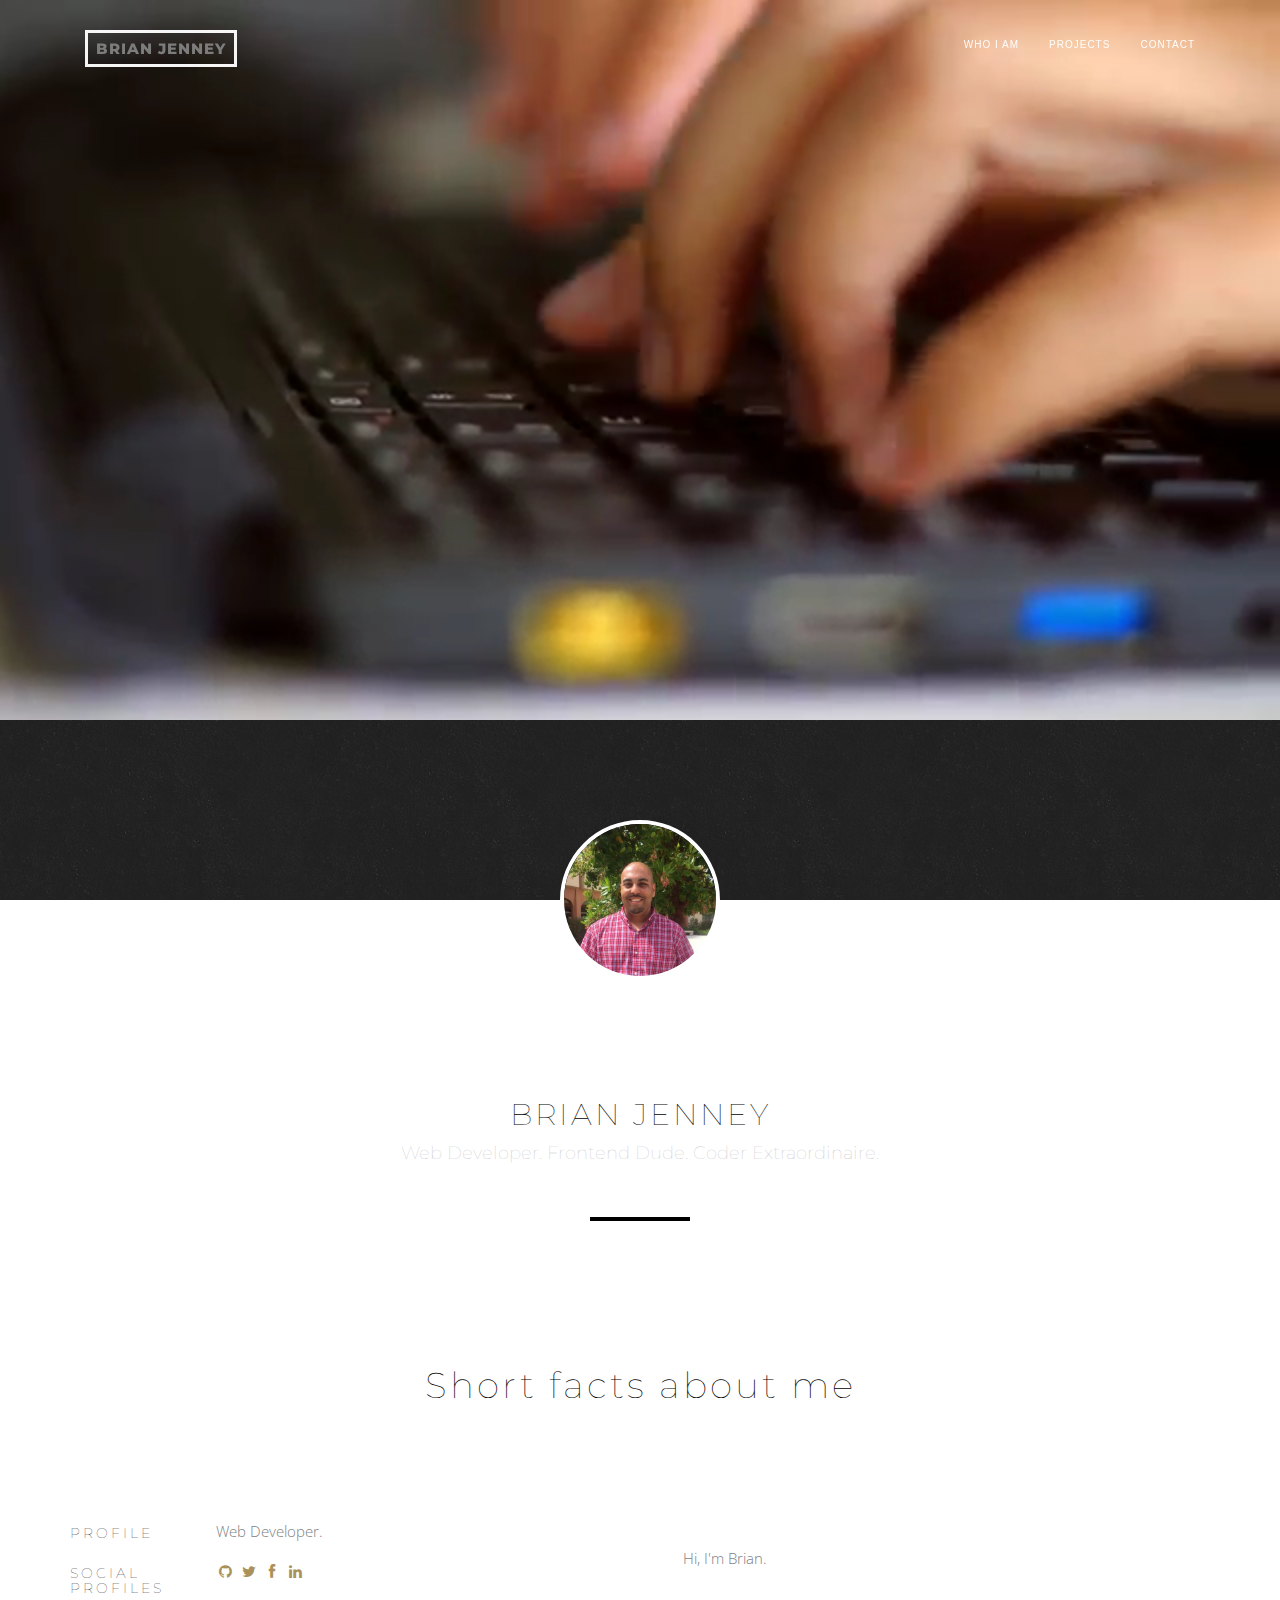
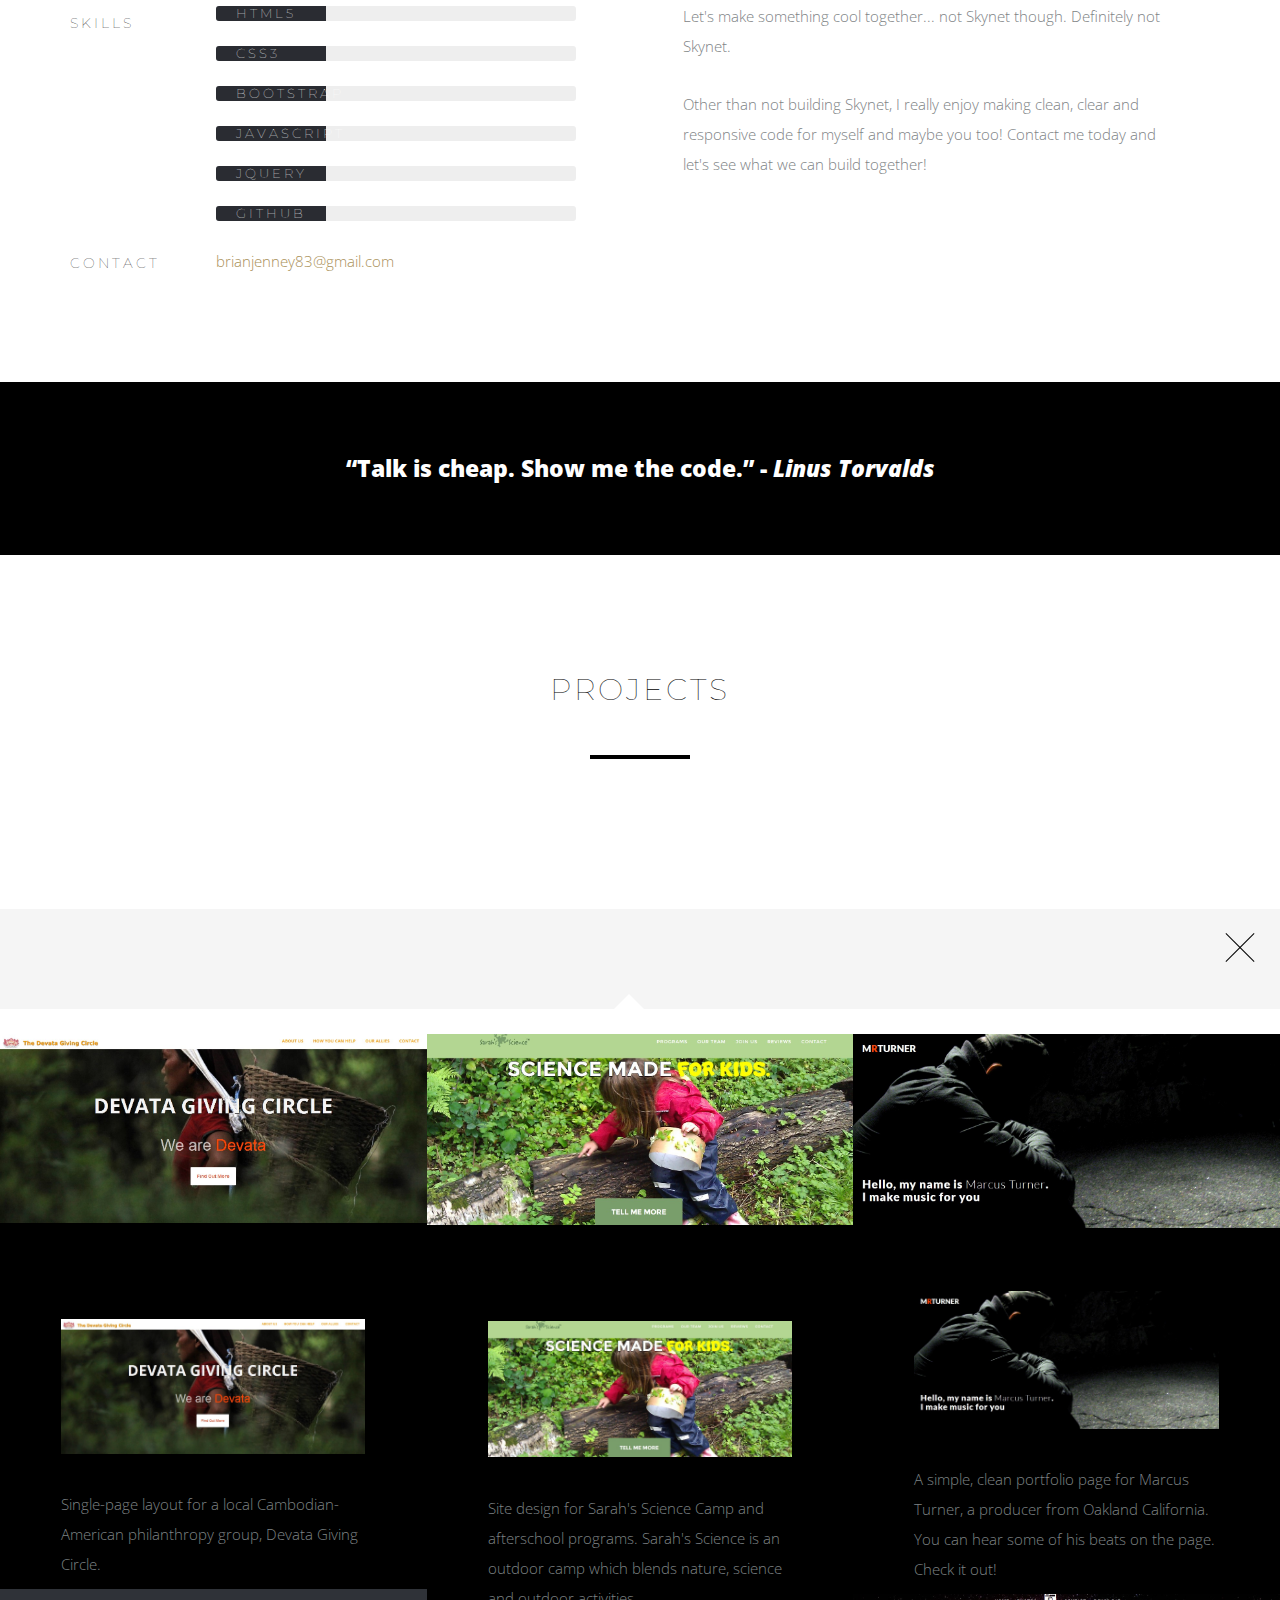
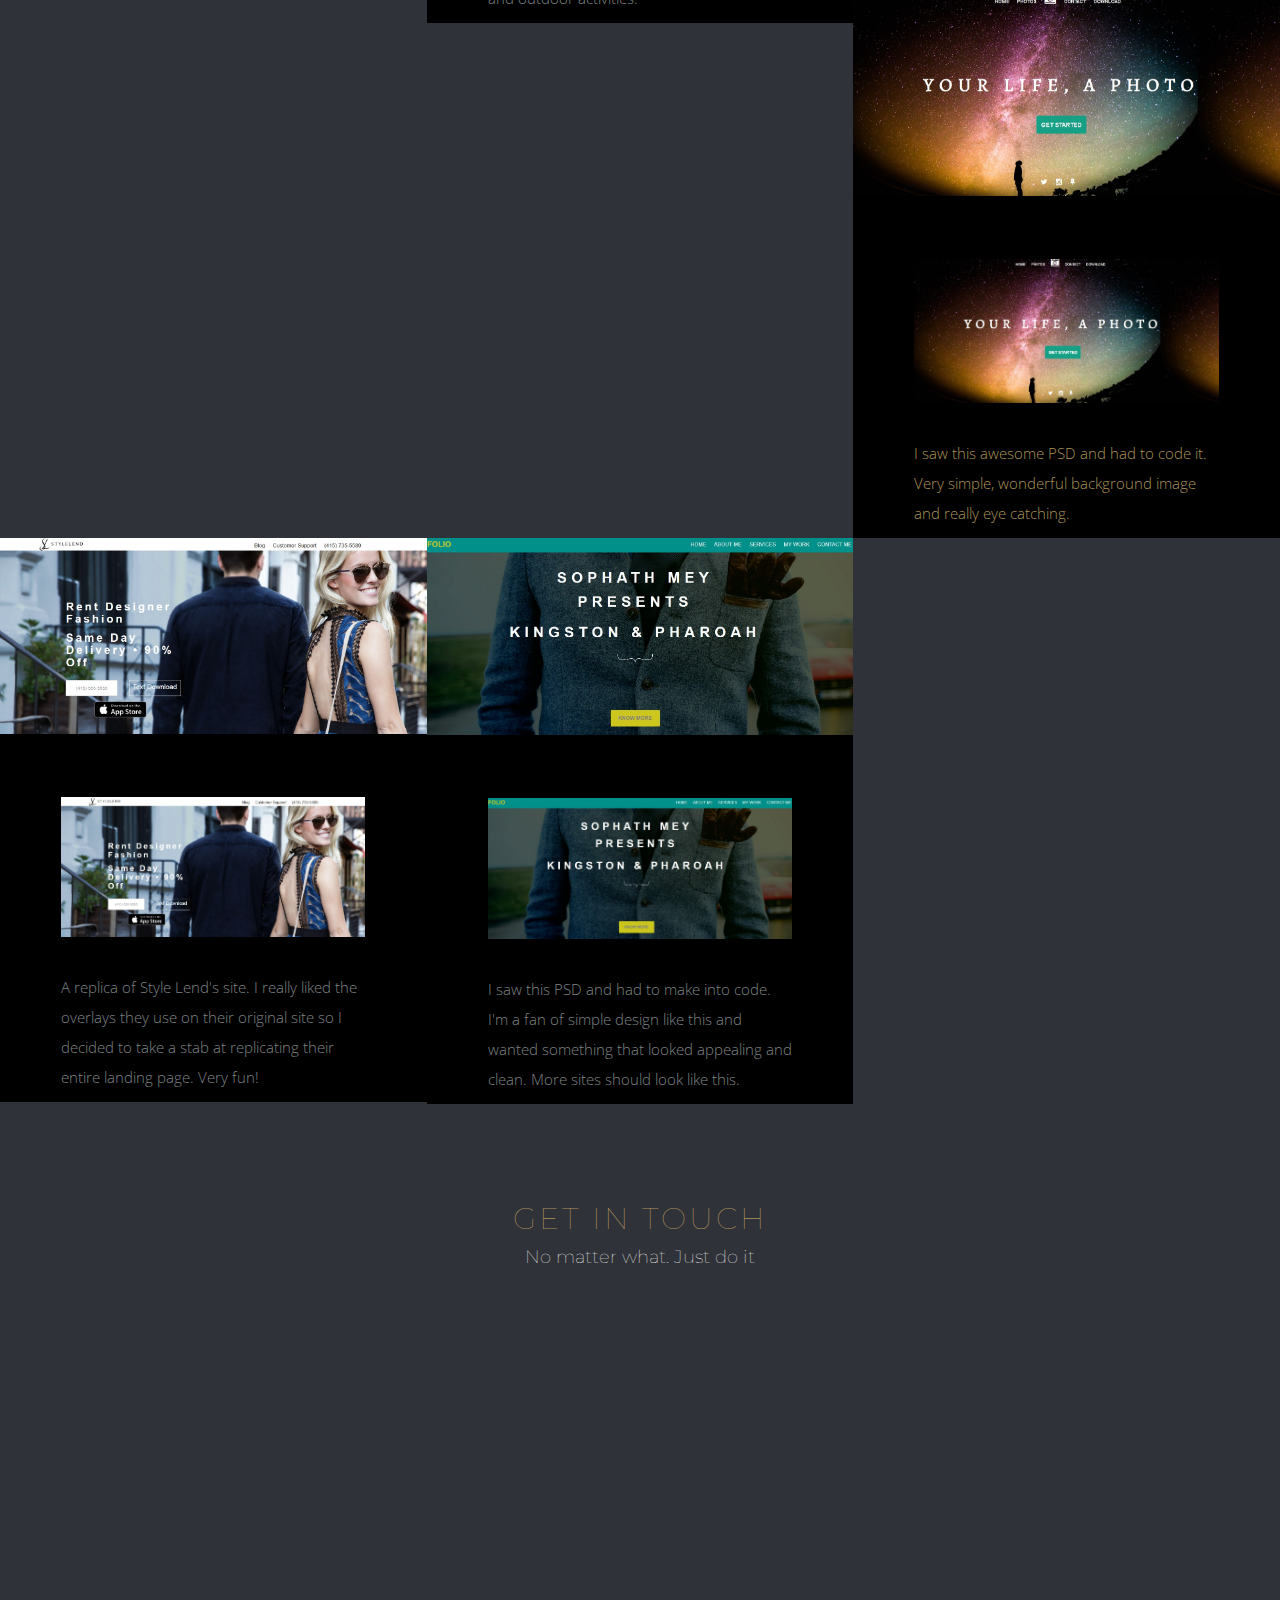
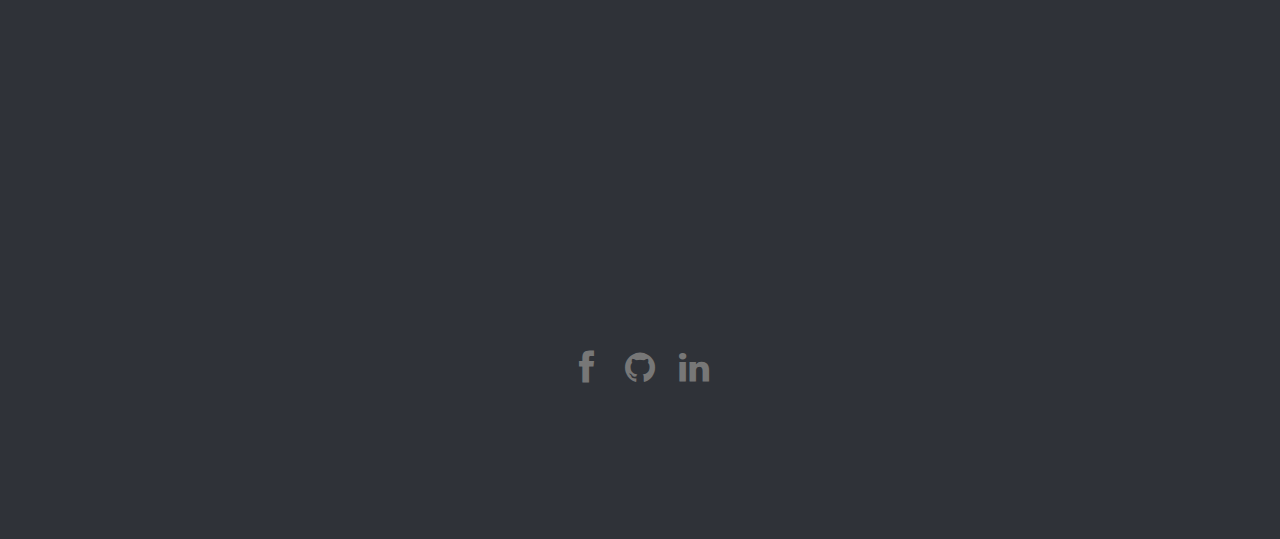
==== commit 0f9b54b2: "added portfolio projects with links, but needs media queries! A common theme lollerskates!" ====
--- a/index-image.html
+++ b/index-image.html
@@ -47,7 +47,7 @@
 				<button type="button" class="navbar-toggle" data-toggle="collapse" data-target=".navbar-main-collapse">
 					<i class="fa fa-bars"></i>
 				</button>
-			<div class="company"><div class="border">BRIAN JENNEY</div></div>
+			<div class="company"><div class="border"><a href="#">BRIAN JENNEY</a></div></div>
 			</div>
 			<div class="collapse navbar-collapse navbar-right navbar-main-collapse">
 				<ul class="nav navbar-nav">				
@@ -233,8 +233,9 @@
 						<div class="row">
 							<div class="col-md-8 col-md-offset-2">
 								<h2>Devata Giving Circle</h2>
-								<img src="img/portfolio/port-1.jpg" class="img-responsive" alt="Devata Giving Circle Cambodian Women" />
-								<div class="description">
+								<a href="projects/Devata/index.html"><img src="img/portfolio/port-1.jpg" class="img-responsive" alt="Devata Giving Circle Cambodian Women" />
+								<div class="description"></a>
+									<h5>Site Design</h5>
 									<p>
 										Single-page layout for a local Cambodian-American philanthropy group, Devata Giving Circle. 
 									</p>
@@ -258,9 +259,10 @@
 						<div class="row">
 							<div class="col-md-8 col-md-offset-2">
 								<h2>Sarah Science Camp</h2>
-								<img src="img/portfolio/port-2.jpg" class="img-responsive" alt="Sarah Science Camp Oakland California" />
+								<a href="projects/sarahscience/index.html"><img src="img/portfolio/port-2.jpg" class="img-responsive" alt="Sarah Science Camp Oakland California" /></a>
 								
 								<div class="description">
+									<h5>Site Design</h5>
 									<p>
 										Site design for Sarah's Science Camp and afterschool programs. Sarah's Science is an outdoor camp which blends nature, science and outdoor activities. 
 									</p>
@@ -284,9 +286,10 @@
 						<div class="row">
 							<div class="col-md-8 col-md-offset-2">
 								<h2>Marcus Turner</h2>
-								<img src="img/portfolio/port-3.jpg" class="img-responsive" alt="Marcus Turner Oakland California, Beats, Music" />
+								<a href="projects/mrturner/index.html"><img src="img/portfolio/port-3.jpg" class="img-responsive" alt="Marcus Turner Oakland California, Beats, Music" /></a>
 								
 								<div class="description">
+									<h5>Portfolio</h5>
 									<p>
 										A simple, clean portfolio page for Marcus Turner, a producer from Oakland California. You can hear some of his beats on the page. Check it out!
 									</p>
@@ -313,11 +316,12 @@
 						<div class="row">
 							<div class="col-md-8 col-md-offset-2">
 								<h2>PSD Conversion</h2>
-								<img src="img/portfolio/port-4.jpg" class="img-responsive" alt="PSD, Music, Fun project" />
+								<a href="projects/PSDawesome/index.html"><img src="img/portfolio/port-4.jpg" class="img-responsive" alt="PSD, Music, Fun project" />
 								
 								<div class="description">
+									<h5>Photoshop Conversion</h5>
 									<p>
-										I saw this awesome PSD and had to code it. Very simple, wonderful background image really eye catching. 
+										I saw this awesome PSD and had to code it. Very simple, wonderful background image and really eye catching. 
 									</p>
 								</div>
 							</div>
@@ -329,7 +333,7 @@
 			<div class="col-sm-4" data-group="graphics,mockup">   
 				<div class="portfolio-link">
 					<div class="portfolio-hover">
-						<div class="img"><img src="img/portfolio/port-5.jpg" alt=""></div>
+						<div class="img"><img src="img/portfolio/port-5.jpg" alt="PSD, photoshop conversion, HTML, CSS"></div>
 						<div class="info dark">
 							<!-- DESCRIPTION -->
 						</div>
@@ -339,9 +343,10 @@
 						<div class="row">
 							<div class="col-md-8 col-md-offset-2">
 								<h2>Style Lend</h2>
-								<img src="img/portfolio/port-5.jpg" class="img-responsive" alt="" />
+								<a href="projects/stylelend/index.html"><img src="img/portfolio/port-5.jpg" class="img-responsive" alt="Replica of Style Lend site" /></a>
 								
 								<div class="description">
+									<h5>Replica Site</h5>
 									<p>
 										A replica of Style Lend's site. I really liked the overlays they use on their original site so I decided to take a stab at replicating their entire landing page. Very fun!
 									</p>
@@ -365,9 +370,10 @@
 						<div class="row">
 							<div class="col-md-8 col-md-offset-2">
 								<h2>PSD Conversion</h2>
-								<img src="img/portfolio/port-6.jpg" class="img-responsive" alt="" />
+								<a href="projects/MYFOLIO/index.html"><img src="img/portfolio/port-6.jpg" class="img-responsive" alt="MyFolio replication, clean site design" /></a>
 								
 								<div class="description">
+									<h5>Photoshop Conversion</h5>
 									<p>
 										I saw this PSD and had to make into code. I'm a fan of simple design like this and wanted something that looked appealing and clean. More sites should look like this. 
 									</p>
@@ -538,5 +544,13 @@
   
 </script>
 
+<!-- HAVE PORTFOLIO FADE IN ON SCROLL NEEDS SOME WORK!!!!!!!!!!!!!!!!! -->
+// <script>
+$("quote").scroll(function(){
+	$("#portfolio").hide()
+})
+
+// </script>
+
     </body>   
 </html>
--- a/style.css
+++ b/style.css
@@ -10,6 +10,15 @@
   }
 
 /* HEADER */
+
+#video-background{
+  width: 100%;
+}
+
+.border a{
+  text-decoration: none;
+  color: gray;
+}
 
 #head h1{
   padding-bottom: 0 !important;
@@ -94,10 +103,14 @@
   width: 10%;
 }
 
-#video-background{
-  width: 100%;
-}
+
 
 .portfolio-grid {
   background-color: #2F3238;
+}
+
+/* CONTACT SECTION */
+
+.no-section-padding{
+  margin-bottom: -5%;
 }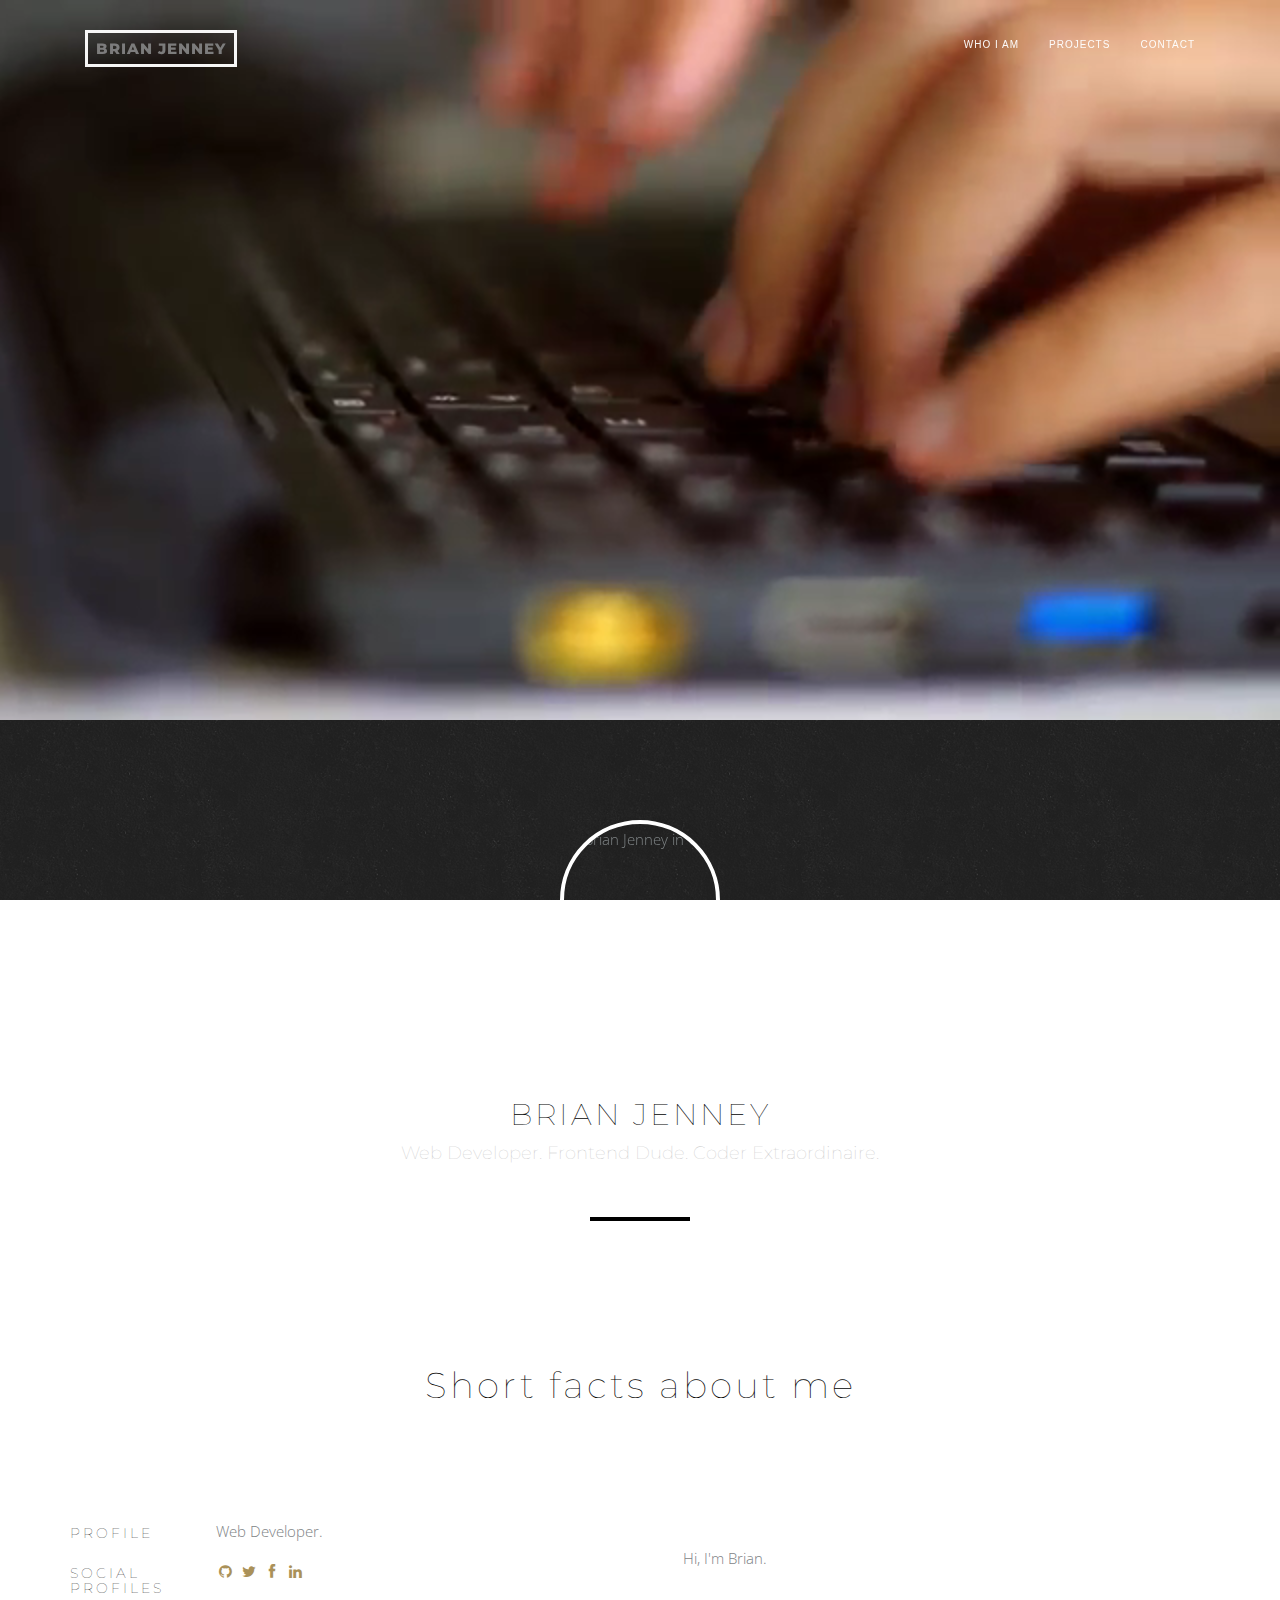
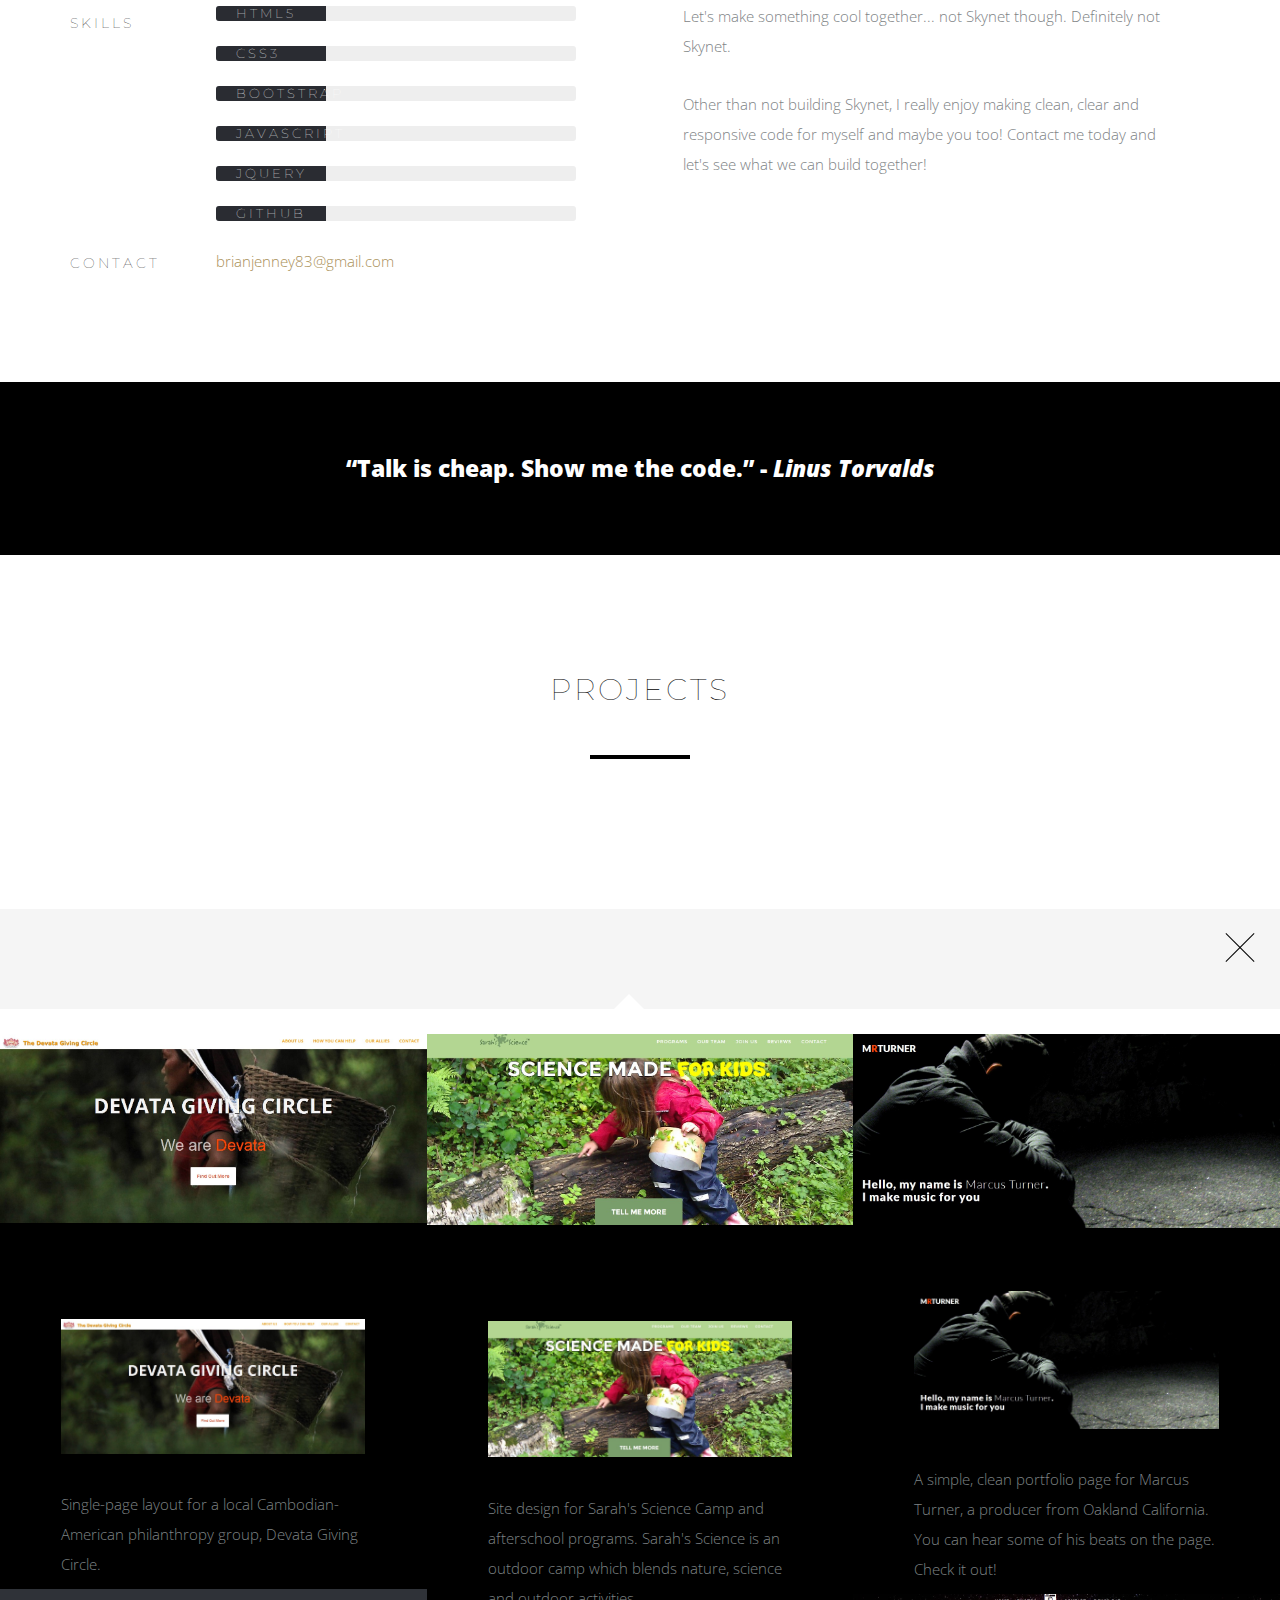
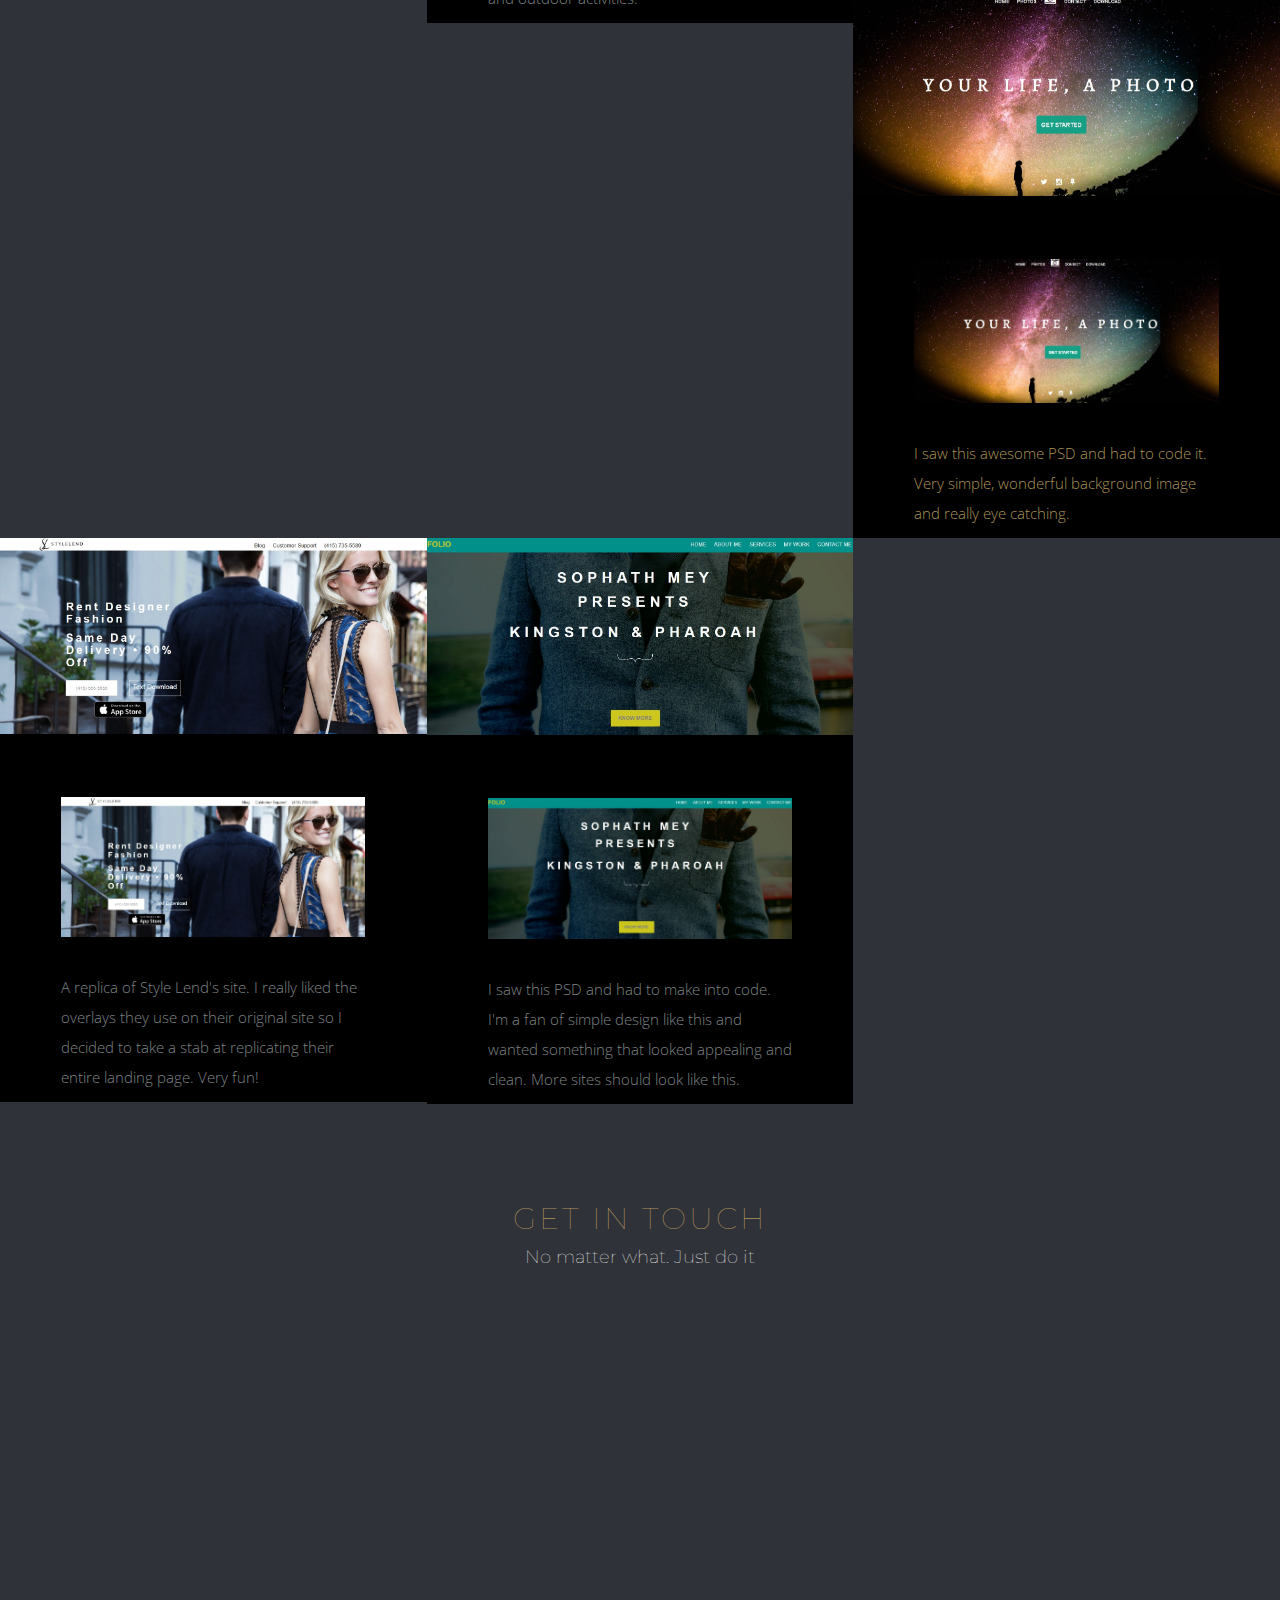
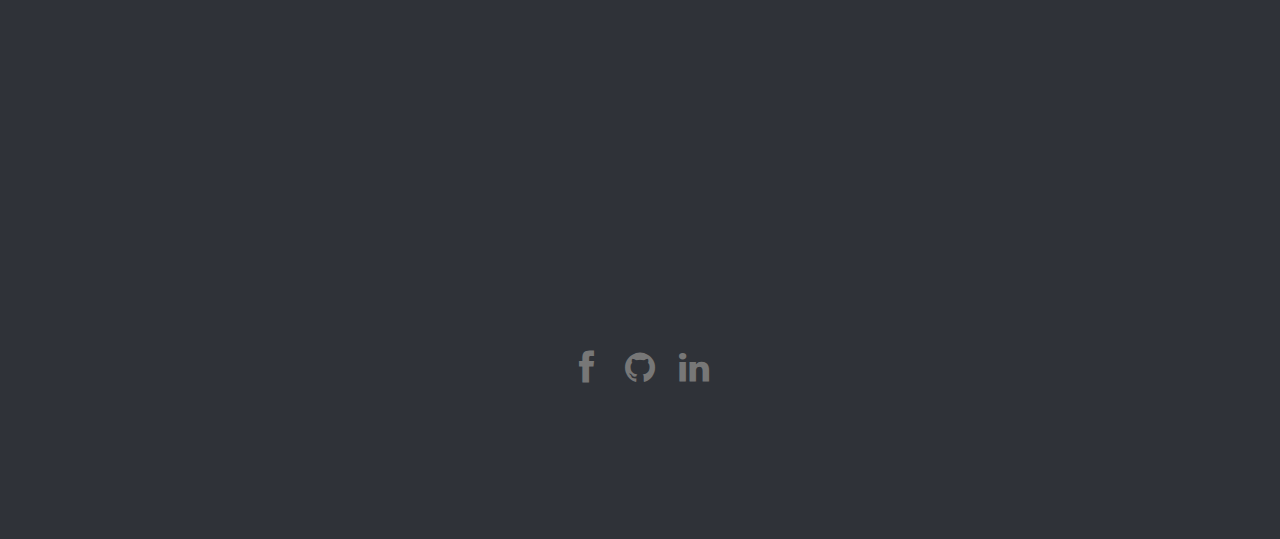
==== commit 05de6278: "Production version, need to check email" ====
--- a/index-image.html
+++ b/index-image.html
@@ -90,7 +90,7 @@
 	</section>
 
 	<section id="cv">	
-		<img alt="" class="thumb-middle" src="img/user-1.jpg" alt="Brian Jenney in CSS">			
+		<img class="thumb-middle" src="img/BrianContemplate.jpg" alt="Brian Jenney in CSS">			
 		<div class="container">
 			<div class="row">
 				<div class="hero col-sm-6 col-sm-offset-3">
@@ -122,10 +122,10 @@
 								<div class="col-sm-9">
 
 								
-										<a href="#"><i class="fa fa-github fa-fw"></i></a>
-										<a href="#"><i class="fa fa-twitter fa-fw"></i></a>
-										<a href="#"><i class="fa fa-facebook fa-fw"></i></a>
-										<a href="#"><i class="fa fa-linkedin fa-fw"></i> </a>
+										<a href="https://github.com/BrianJenney"><i class="fa fa-github fa-fw"></i></a>
+										<a href="https://twitter.com/BriansNotHere"><i class="fa fa-twitter fa-fw"></i></a>
+										<a href="https://www.facebook.com/brian.jenney.5"><i class="fa fa-facebook fa-fw"></i></a>
+										<a href="https://www.linkedin.com/in/brian-jenney-2484277"><i class="fa fa-linkedin fa-fw"></i> </a>
 										
 								</div>
 							</div>
@@ -435,9 +435,9 @@
 			</div><!--row-->
 			
 				<div class="social-icons">
-					<a href="#" target="_blank" class="facebook"><i class="fa fa-facebook"></i></a>
-					<a href="#" target="_blank" class="github"><i class="fa fa-github"></i> </a>
-					<a href="#" target="_blank" class="linkedin"><i class="fa fa-linkedin"></i> </a>
+					<a href="https://www.facebook.com/brian.jenney.5" target="facebook" class="facebook"><i class="fa fa-facebook"></i></a>
+					<a href="https://github.com/BrianJenney" target="github" class="github"><i class="fa fa-github"></i> </a>
+					<a href="https://www.linkedin.com/in/brian-jenney-2484277" target="linkedin" class="linkedin"><i class="fa fa-linkedin"></i> </a>
 				</div>
 				<div class="clearfix"></div>
 			
--- a/style.css
+++ b/style.css
@@ -10,6 +10,12 @@
   }
 
 /* HEADER */
+
+
+
+#slides{
+  padding: 0!important;
+}
 
 #video-background{
   width: 100%;
@@ -113,4 +119,14 @@
 
 .no-section-padding{
   margin-bottom: -5%;
-}+}
+
+
+@media only screen and (max-width: 940px){
+
+
+#video-background{
+  width: 1100px;
+}
+
+} 